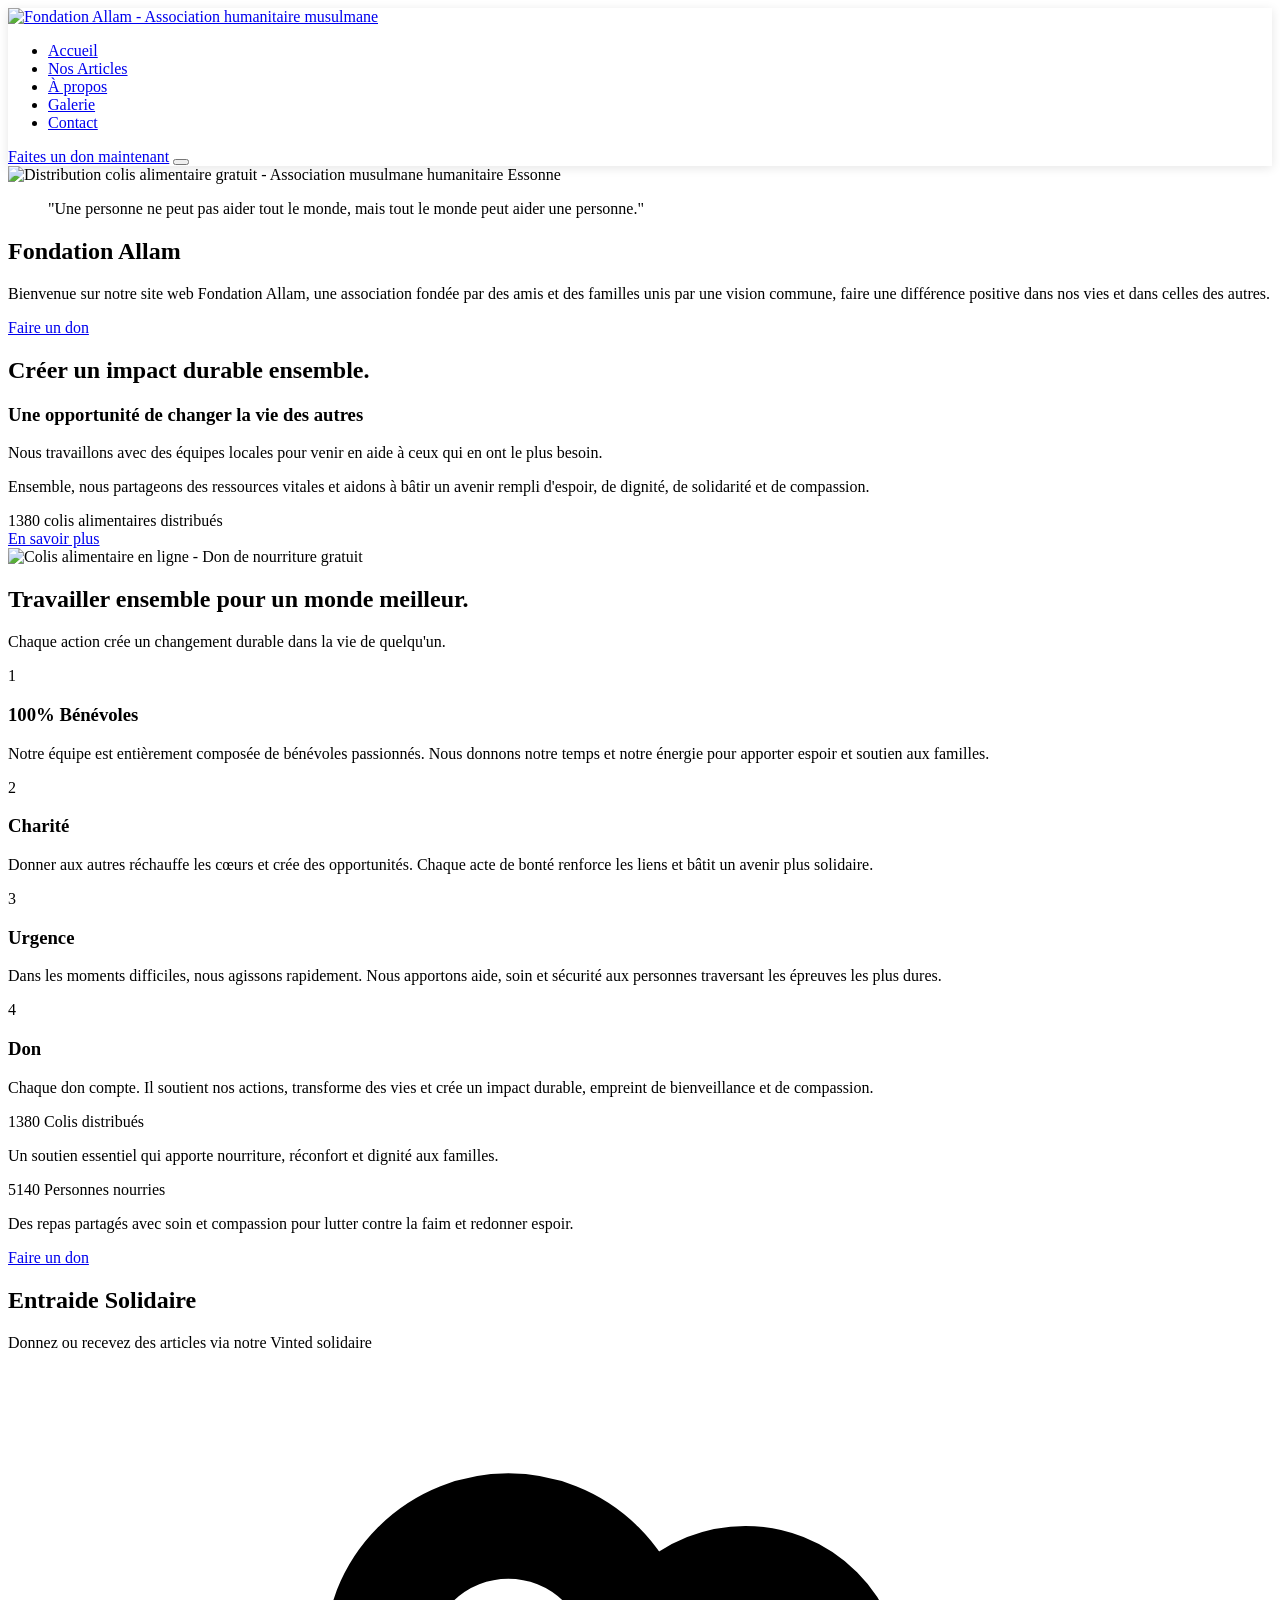
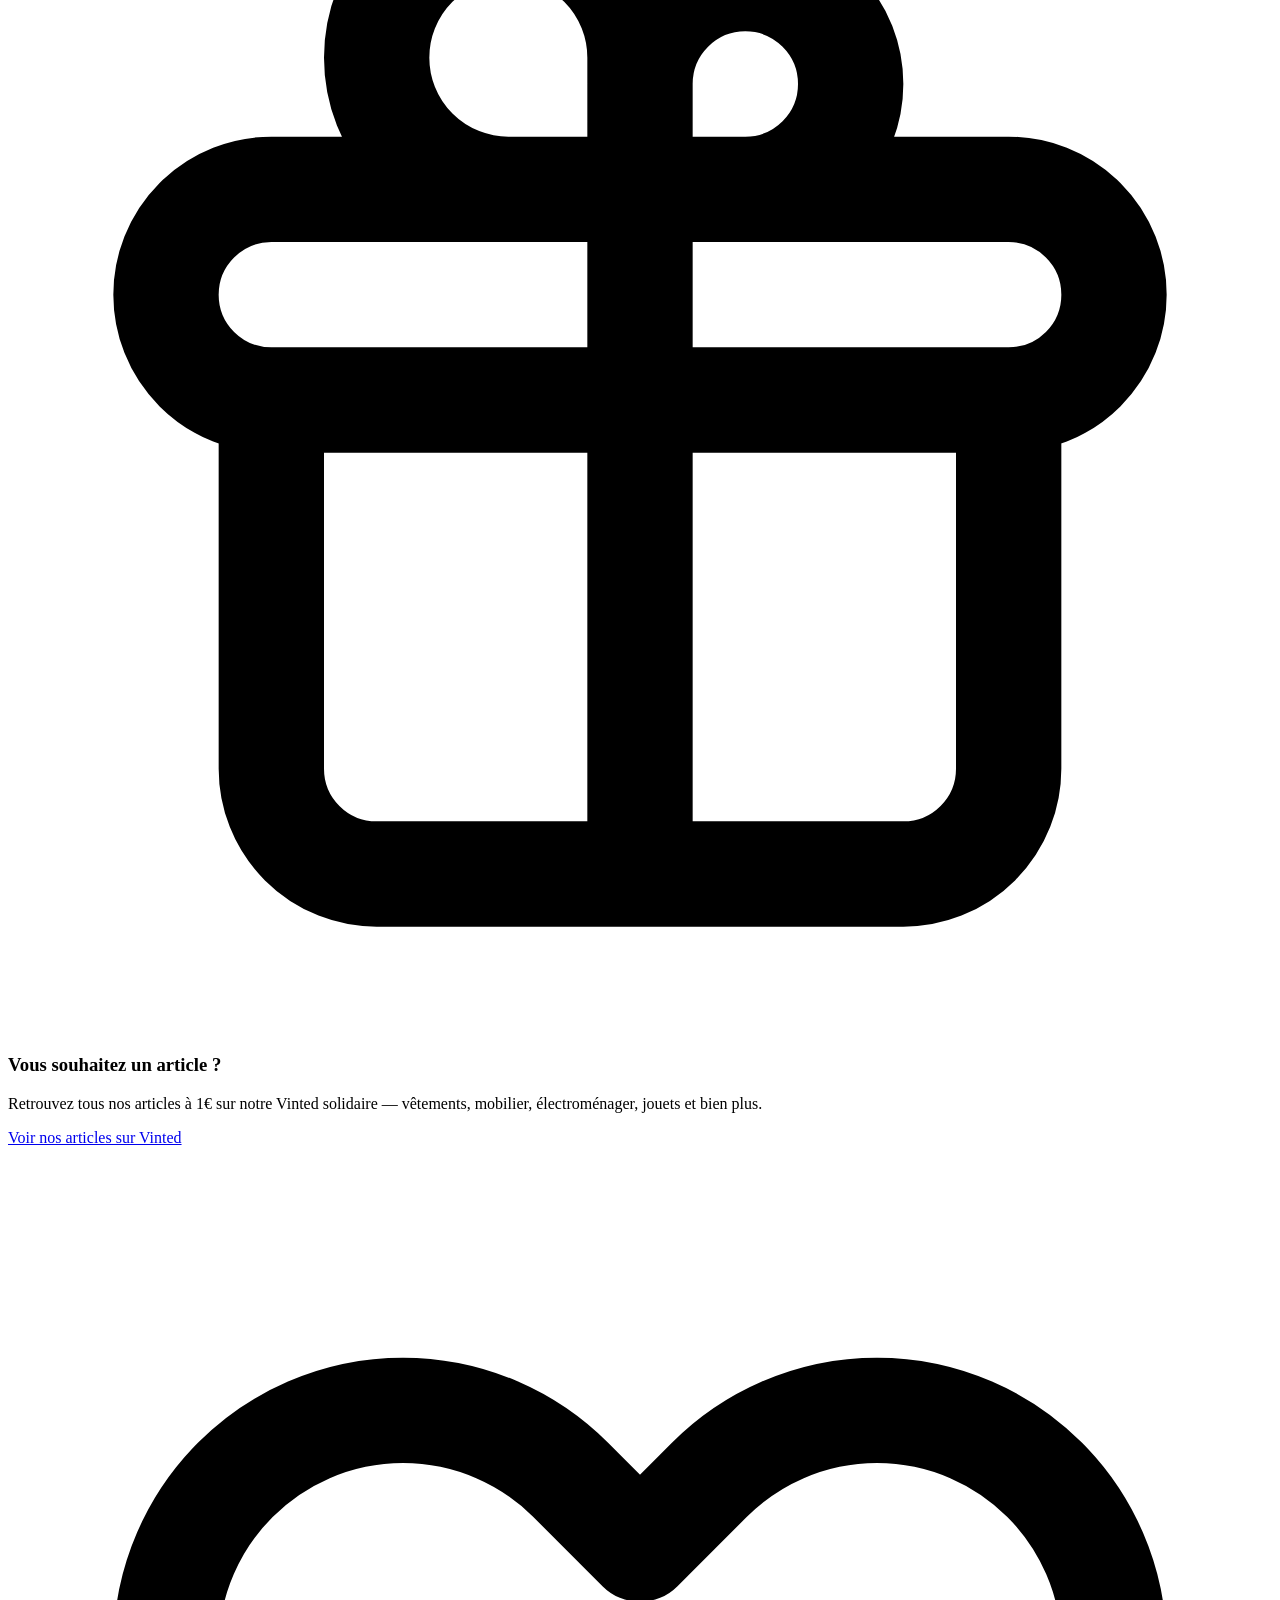
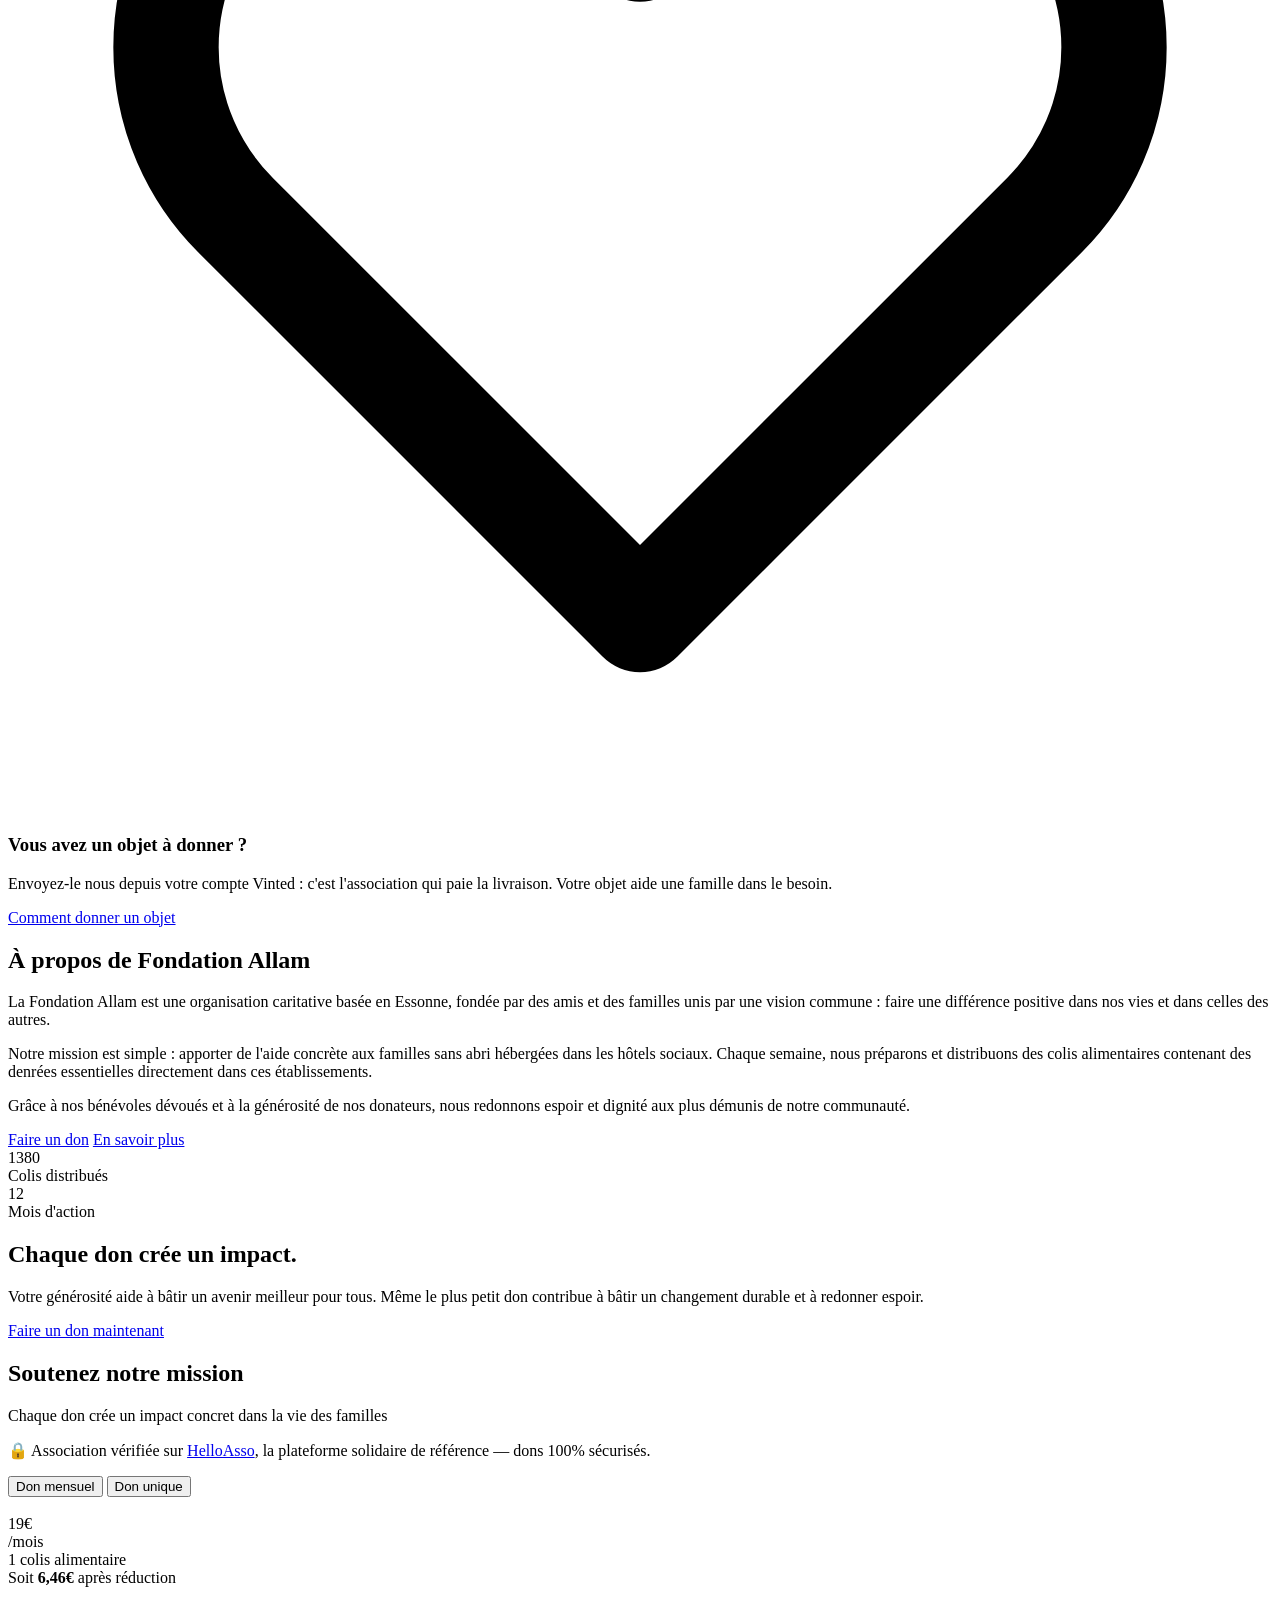
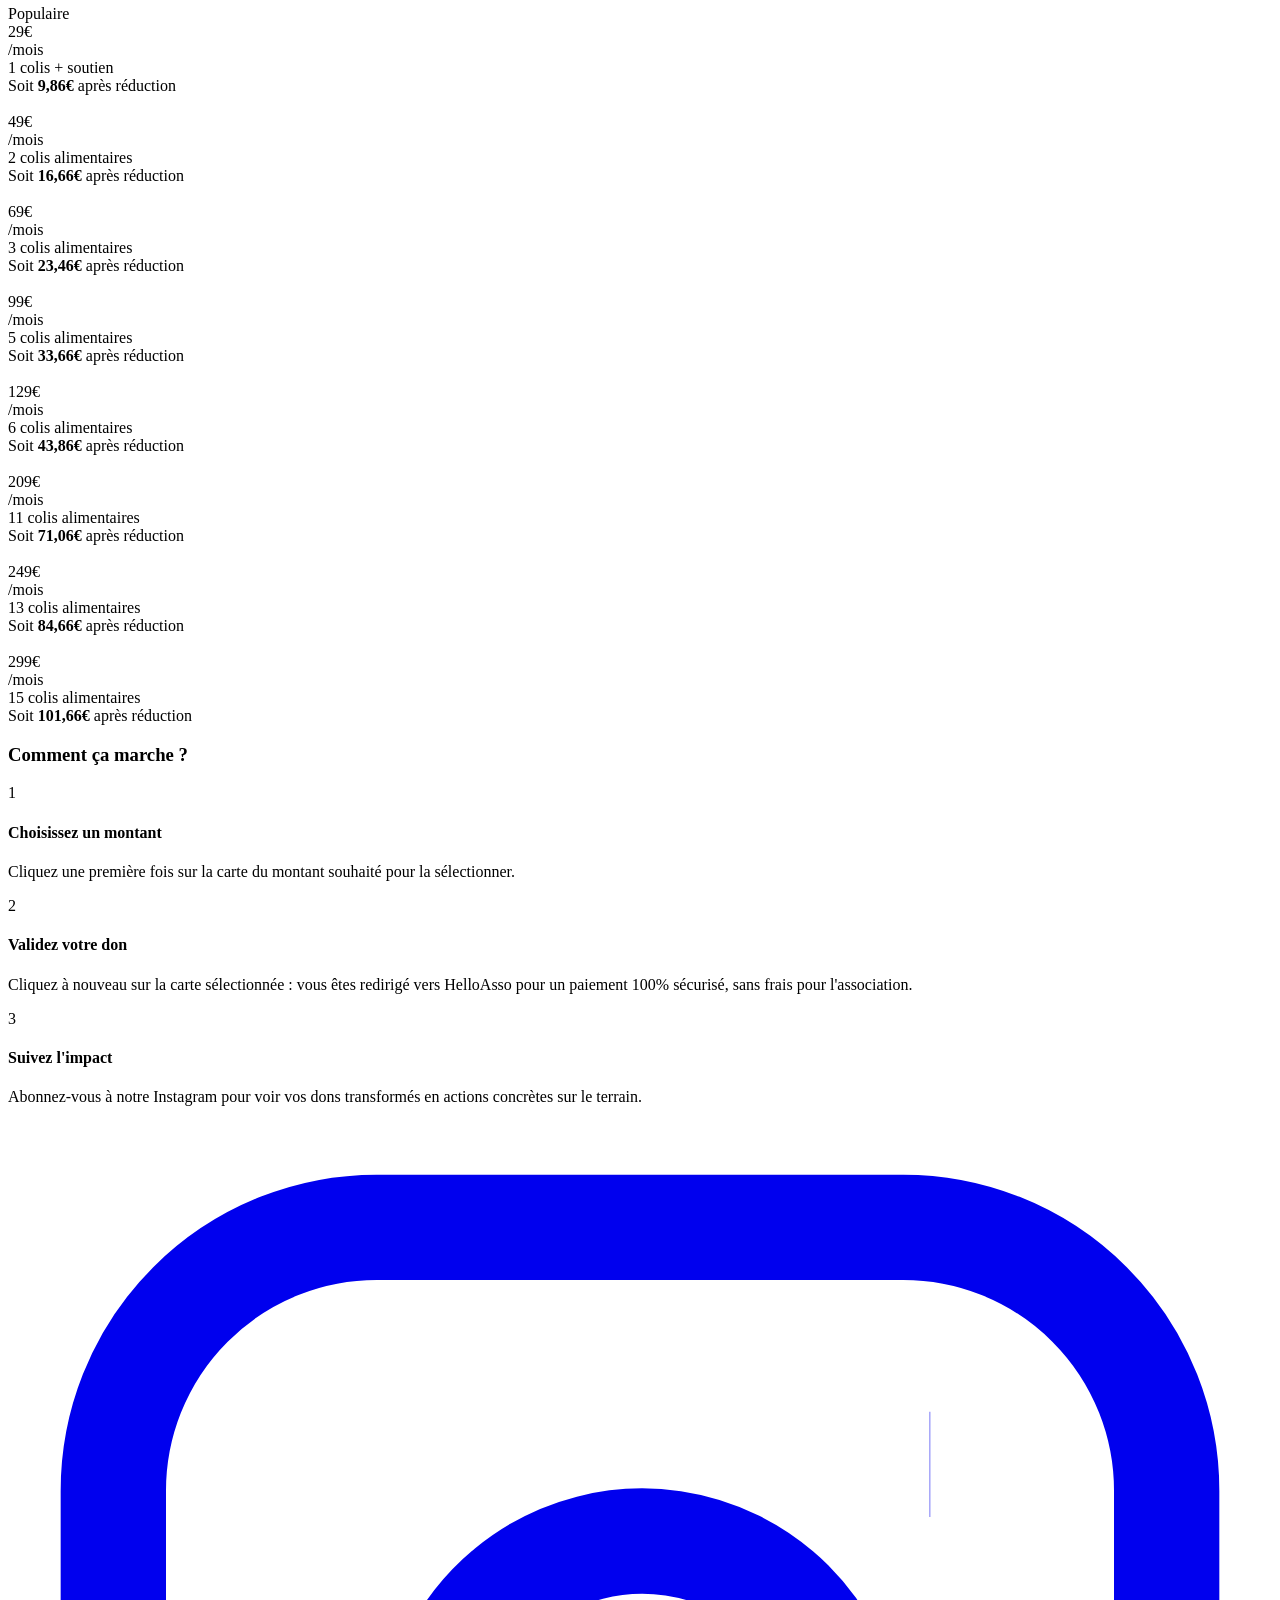
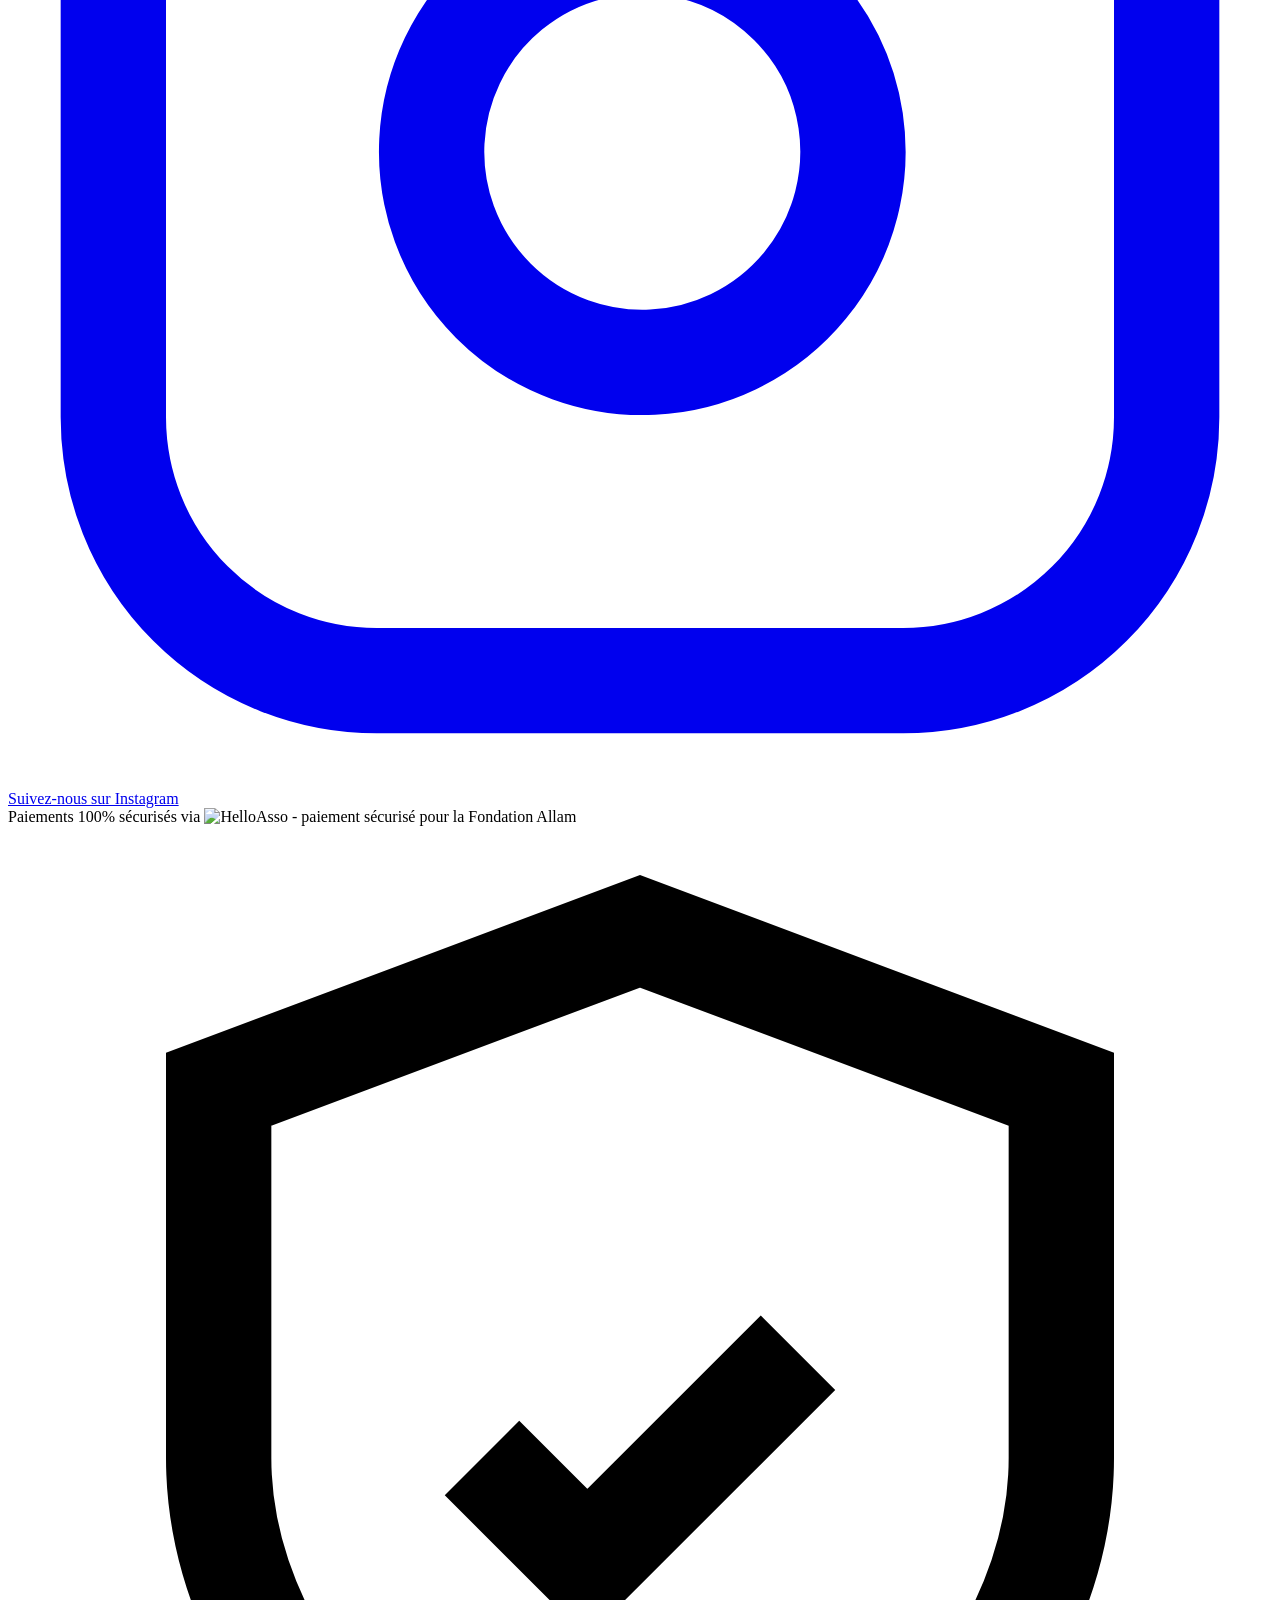
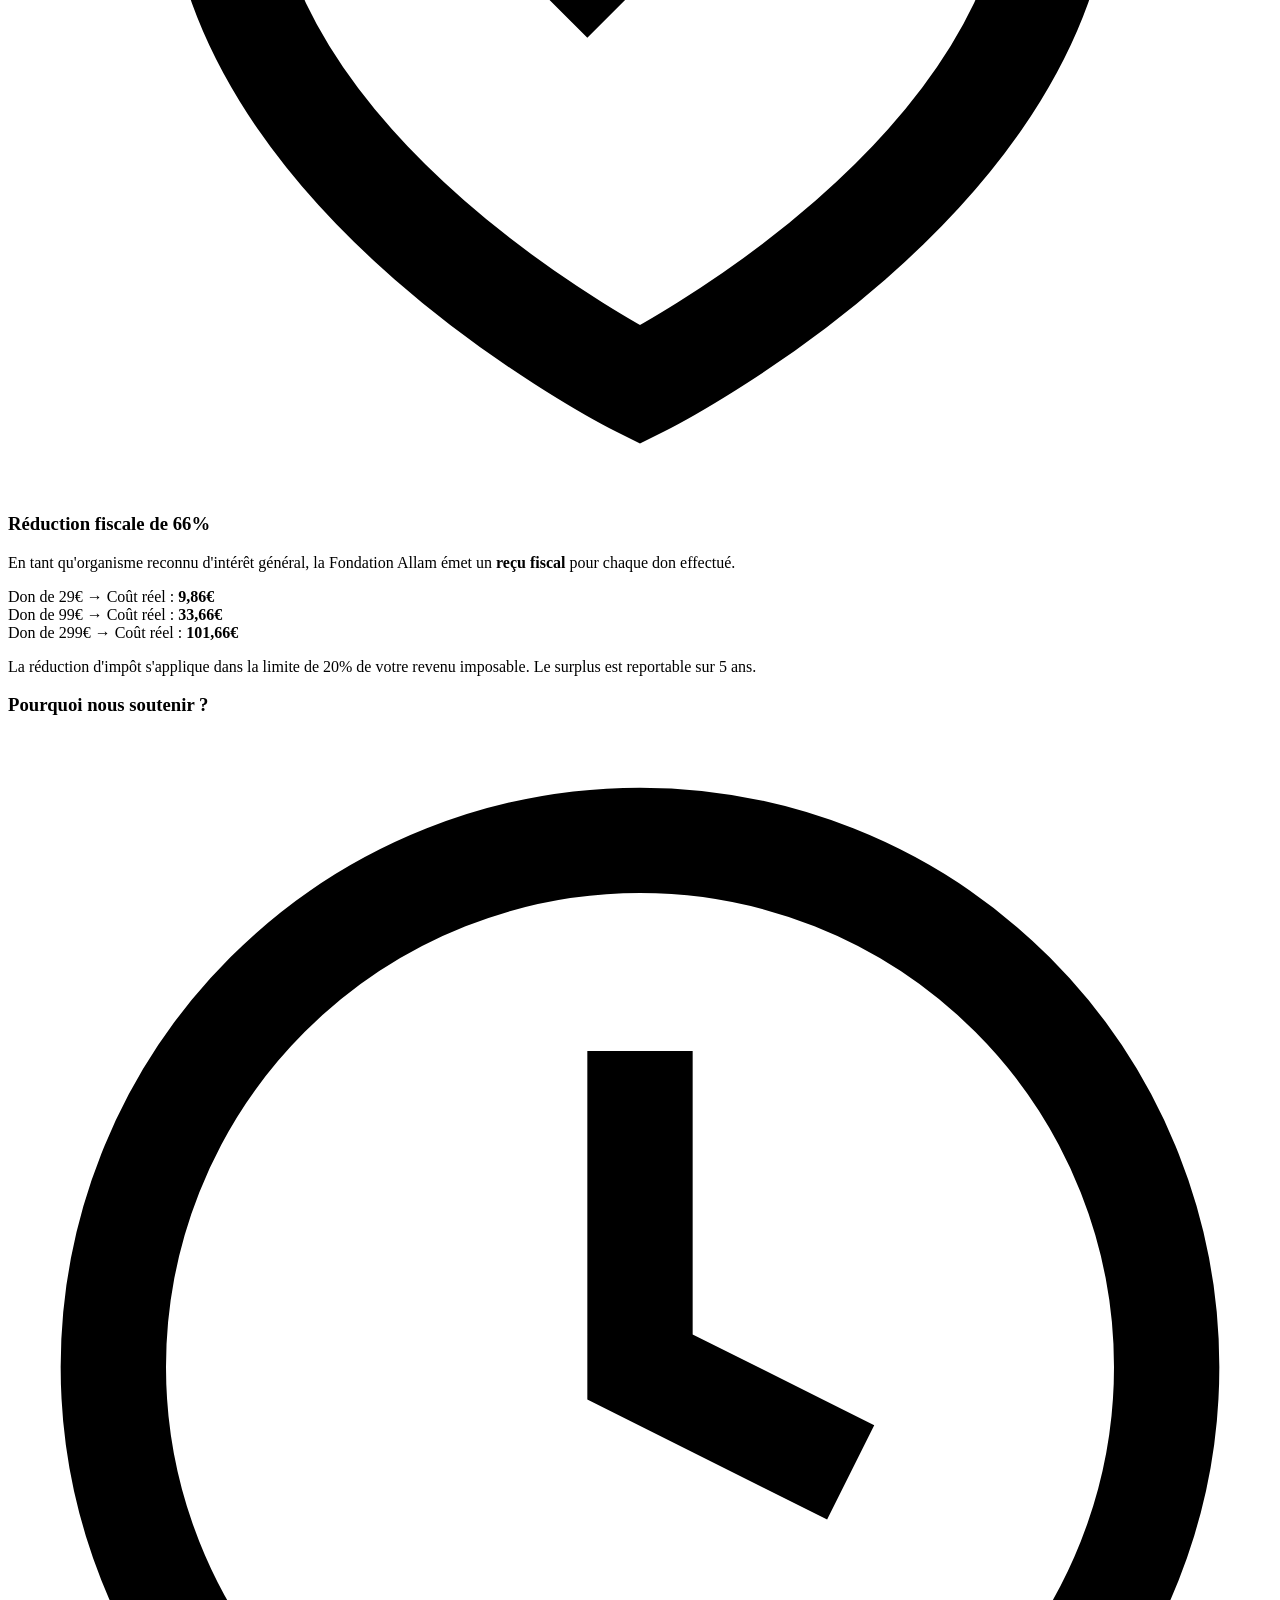
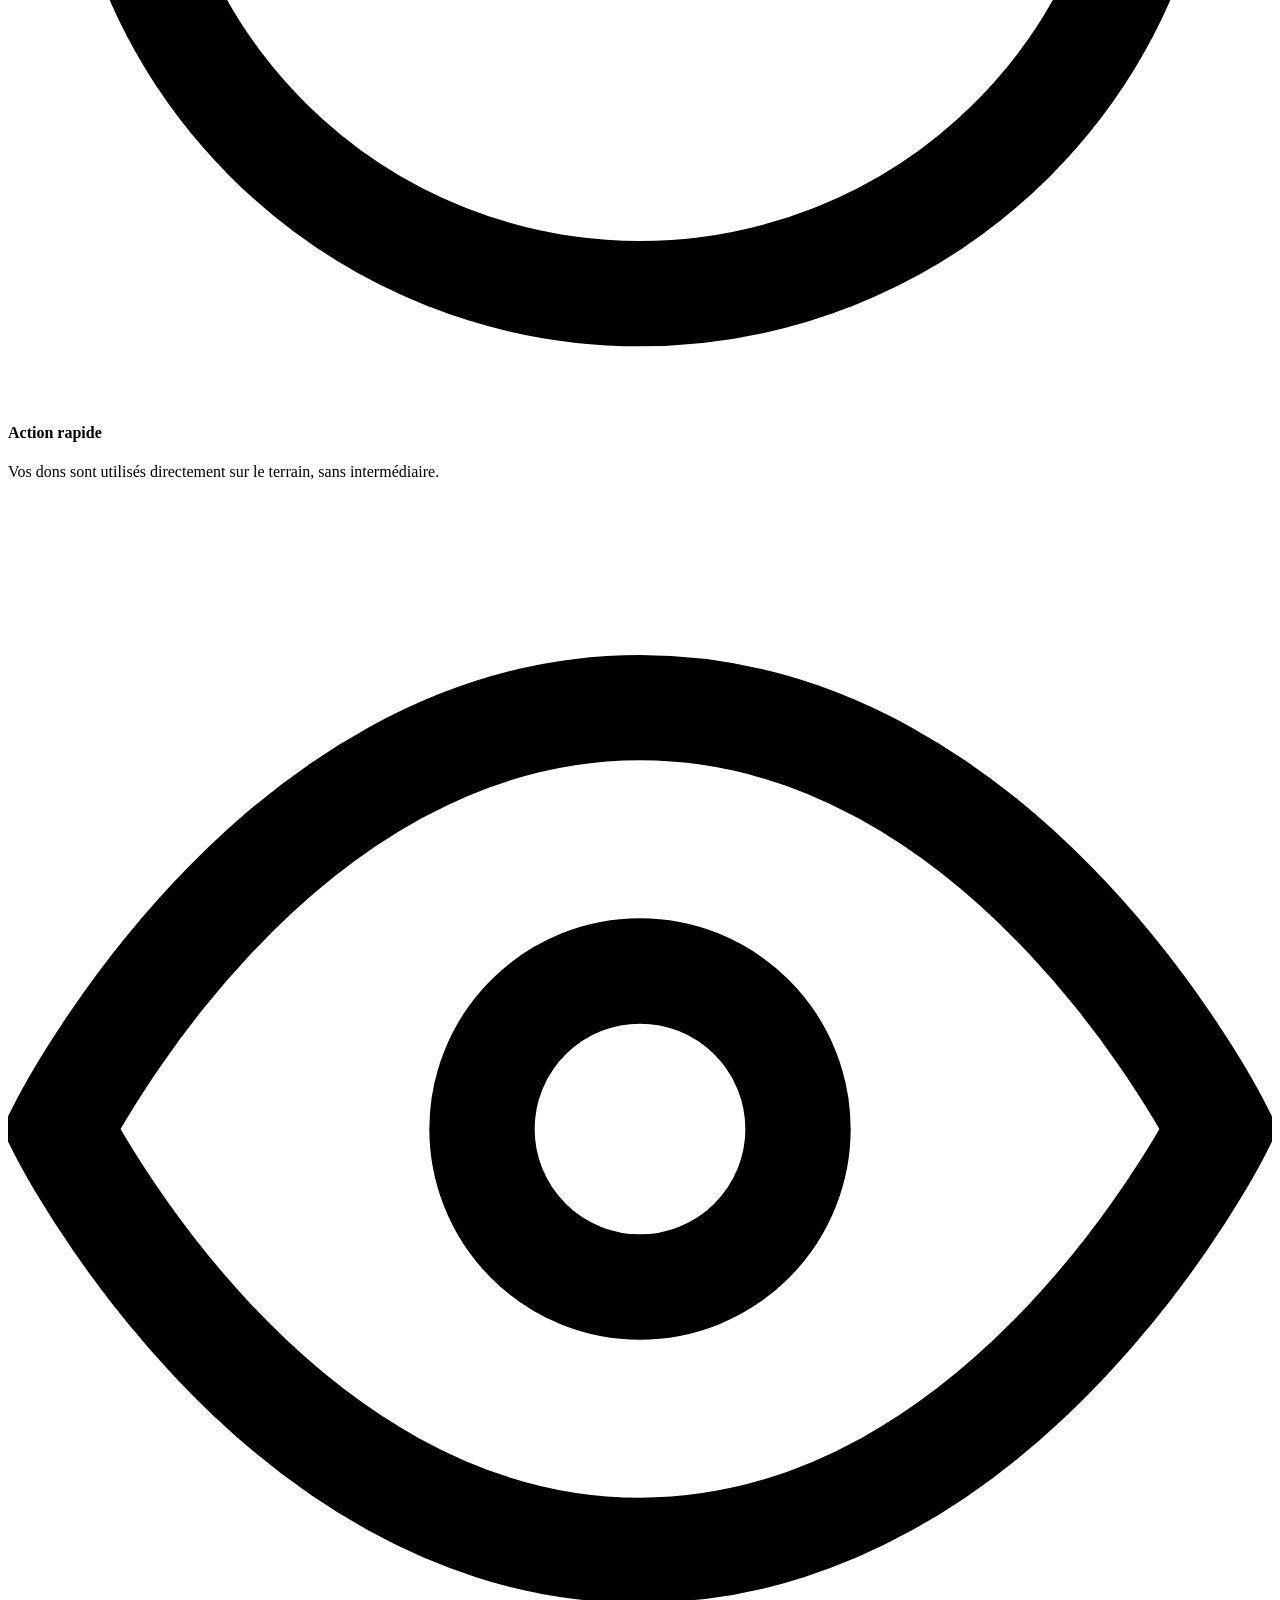
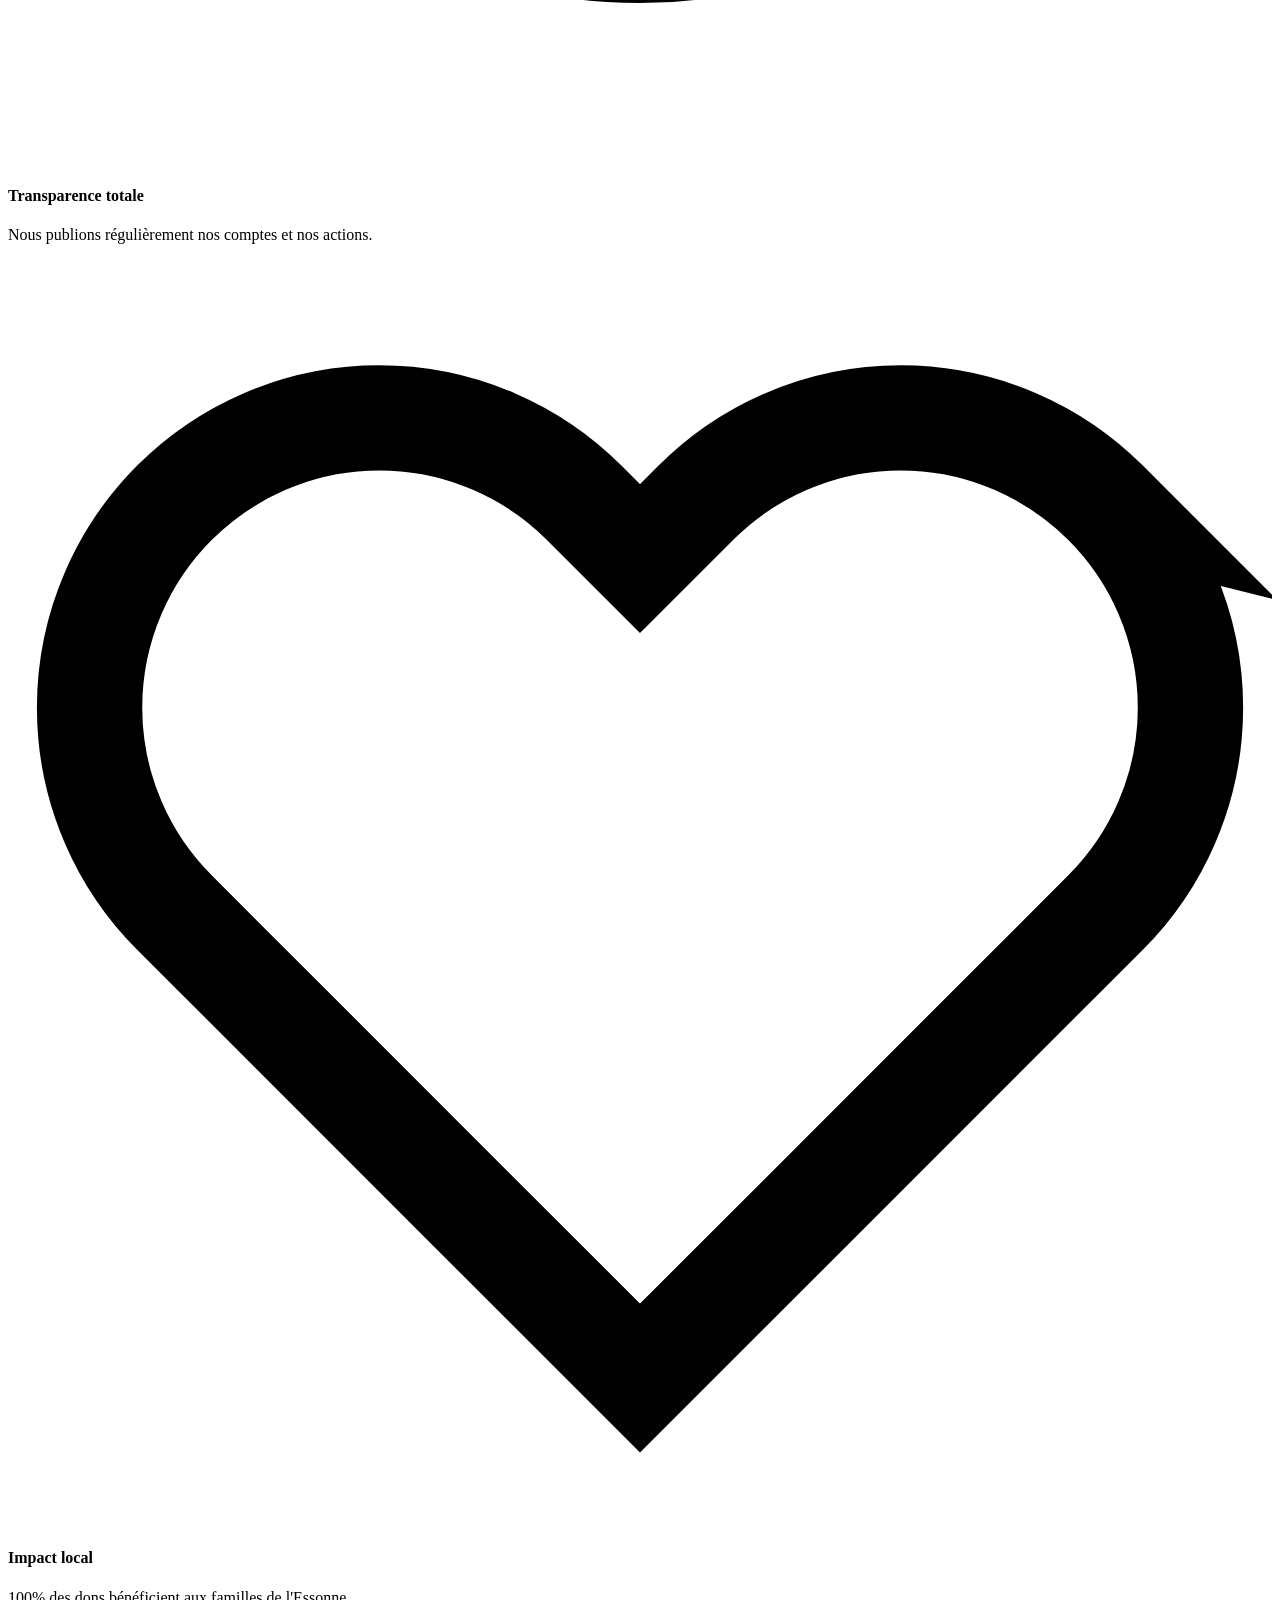
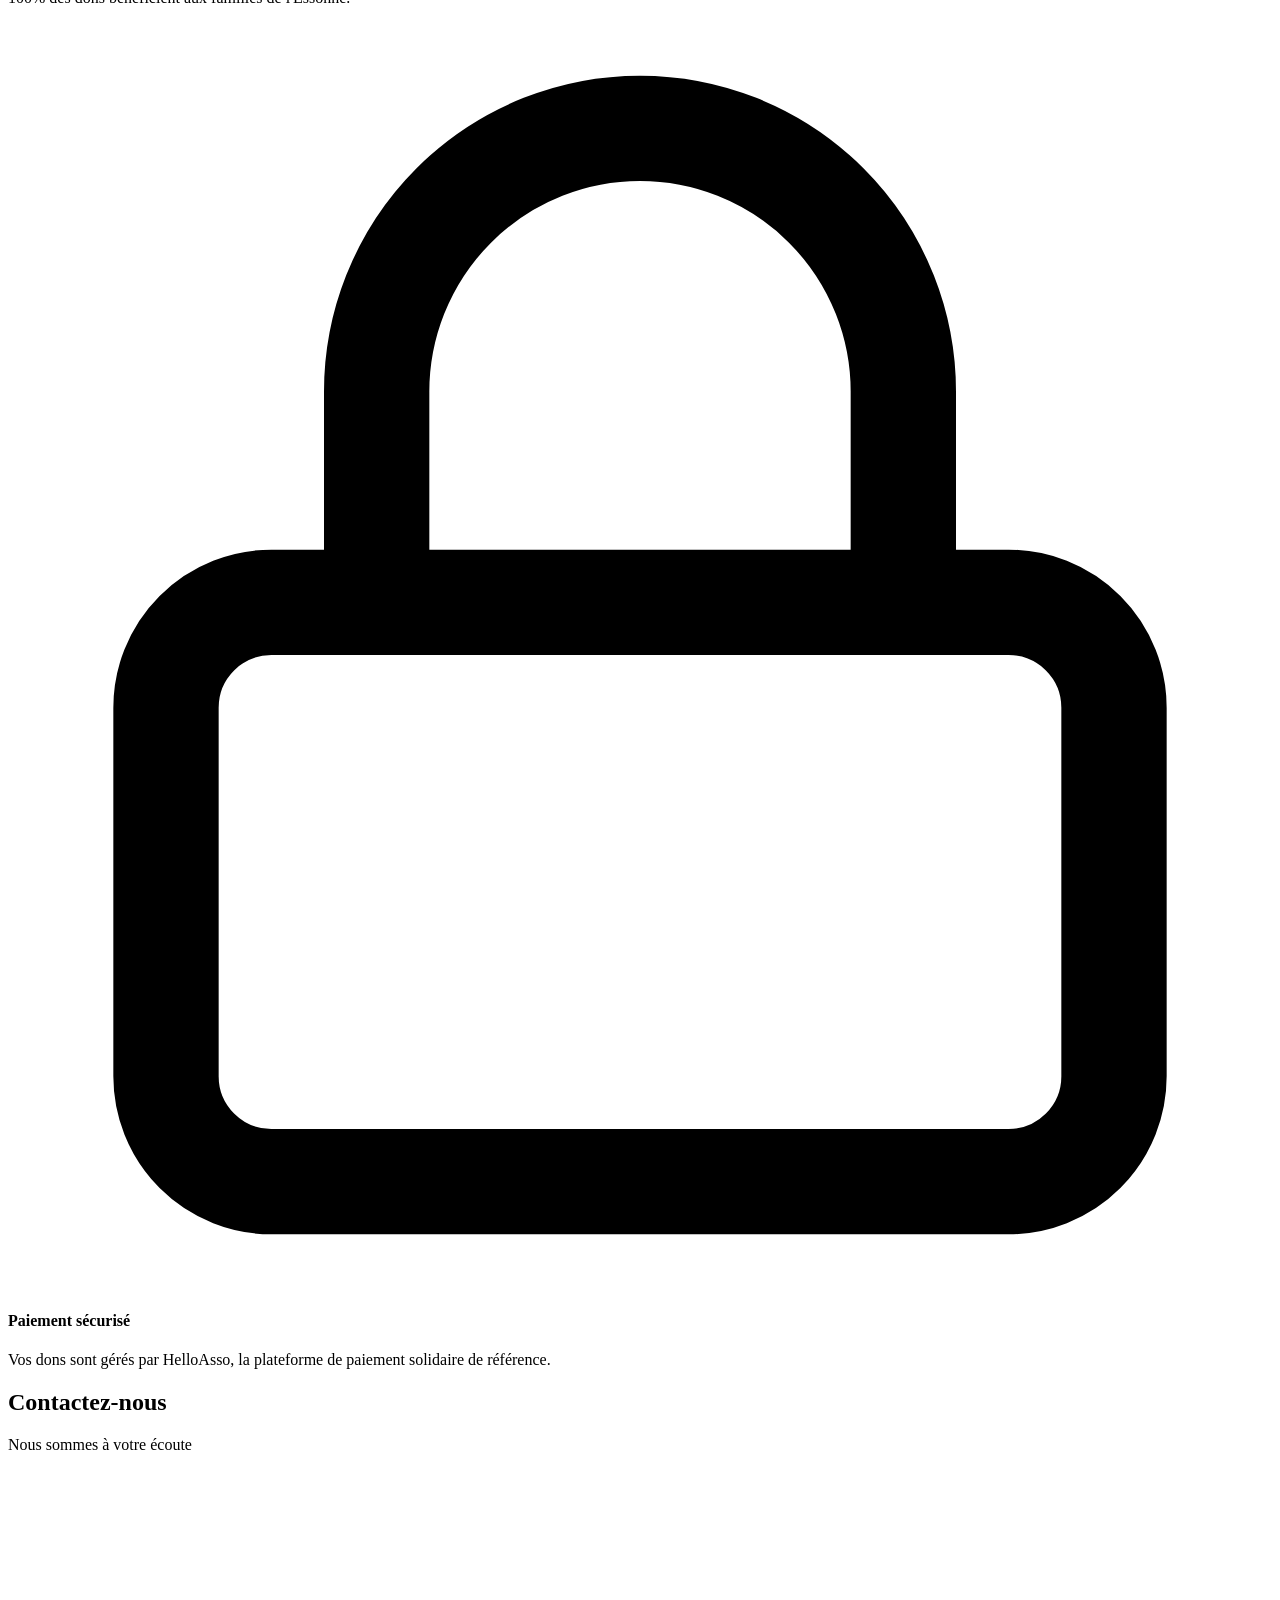
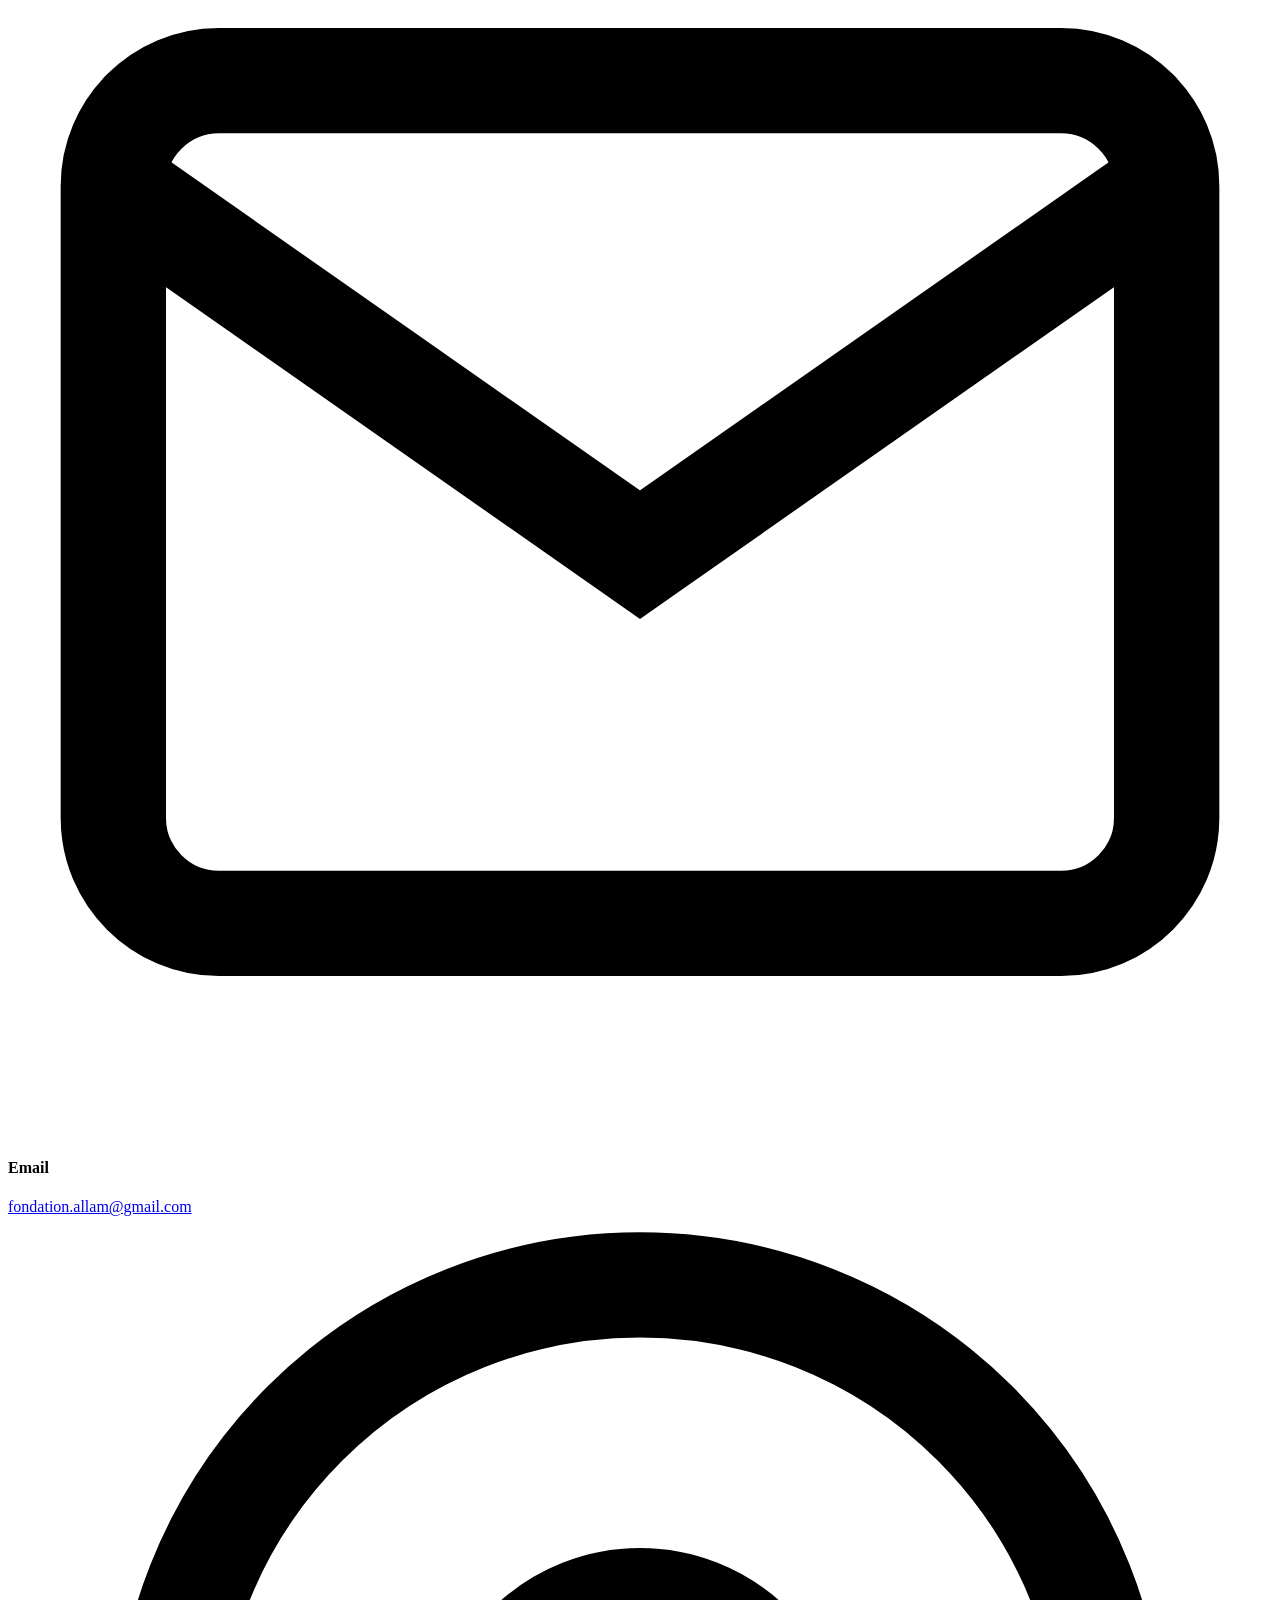
==== index.html @ 7e1ec174 "Nos Articles: grille d'articles solidaires + formulaire de reservation - Page Entraide transformee e" ====
<!DOCTYPE html>
<html lang="fr-FR">
<head>
<meta charset="UTF-8">
    <meta name="viewport" content="width=device-width, initial-scale=1.0">
    <link rel="canonical" href="https://fondation-allam.fr/"/>
    <meta property="og:type" content="website">
    <meta property="og:url" content="https://fondation-allam.fr/">
    <meta property="og:title" content="Fondation Allam - Distribution de Colis Alimentaires">
    <meta property="og:description" content="Association caritative Fondation Allam - Distribution de colis alimentaires aux familles dans le besoin en Essonne.">
    <meta property="og:image" content="https://fondation-allam.fr/colis_alimentaire_91.webp">
    <link rel="icon" href="favicon.ico" sizes="any">
    <link rel="icon" type="image/png" sizes="32x32" href="favicon-32x32.png">
    <link rel="icon" type="image/png" sizes="96x96" href="favicon-96x96.png">
    <link rel="apple-touch-icon" sizes="96x96" href="favicon-96x96.png">
    <meta name="msapplication-TileColor" content="#ffffff">

    <title>Fondation Allam - Distribution de Colis Alimentaires</title>
<meta name='robots' content='max-image-preview:large' />
<meta name="description" content="Association caritative Fondation Allam - Distribution de colis alimentaires aux familles dans le besoin en Essonne.">
<link rel='dns-prefetch' href='//fonts.googleapis.com' />
<link href='https://fonts.gstatic.com' crossorigin='anonymous' rel='preconnect' />
<script type="application/ld+json">{"@context":"https://schema.org","@type":"NGO","name":"Fondation Allam","url":"https://fondation-allam.fr/","logo":"https://fondation-allam.fr/fondation-allam.png","description":"Association caritative dédiée à la distribution de colis alimentaires aux familles dans le besoin en Essonne.","email":"fondation.allam@gmail.com","address":{"@type":"PostalAddress","addressRegion":"Île-de-France","postalCode":"91, 77","addressCountry":"FR"},"sameAs":[]}</script>
<link rel='stylesheet' id='fondation-allam-fonts-css' href='https://fonts.googleapis.com/css2?family=Allura&family=Onest:wght@300;400;500;600;700;800&family=Playfair+Display:ital,wght@1,500&display=swap' media='all' />
<link rel='stylesheet' id='fondation-allam-style-css' href='style.css' media='all' />
</head>
<body>
<header class="header">
    <div class="container">
        <a href="index.html" class="logo" title="Fondation Allam - ONG humanitaire fiable">
            <img loading="lazy" src="fondation_allam.png" alt="Fondation Allam - Association humanitaire musulmane" title="Fondation Allam" class="logo-img">
        </a>
        <nav class="nav" id="nav">
            <ul class="nav-list">
                <li><a href="index.html" class="nav-link active" title="Accueil - Association musulmane humanitaire">Accueil</a></li>
                <li><a href="don-gratuit.html" class="nav-link" title="Entraide solidaire">Nos Articles</a></li>
                <li><a href="ong-musulmane-fiable.html" class="nav-link" title="À propos de notre ONG musulmane fiable">À propos</a></li>
                <li><a href="distribution-colis-alimentaire.html" class="nav-link" title="Galerie distributions colis alimentaires">Galerie</a></li>
                <li><a href="contact-don-alimentaire.html" class="nav-link" title="Contact association humanitaire musulmane">Contact</a></li>
            </ul>
        </nav>
        <a href="index.html#don" class="btn btn-primary header-cta" title="Faire un don alimentaire - Don nourriture">Faites un don maintenant</a>
        <button class="mobile-menu-btn" id="mobileMenuBtn" aria-label="Menu">
            <span></span>
            <span></span>
            <span></span>
        </button>
    </div>
</header>

<section class="hero" id="accueil">
    <div class="hero-overlay"></div>
    <img loading="lazy" src="colis_alimentaire_91.webp" alt="Distribution colis alimentaire gratuit - Association musulmane humanitaire Essonne" title="Colis alimentaire urgence - Dons alimentaires aux associations" class="hero-image">
    <div class="hero-content">
        <blockquote class="hero-quote">
            "Une personne ne peut pas aider tout le monde, mais tout le monde peut aider une personne."
        </blockquote>
        <h1 class="hero-title">Fondation Allam</h1>
        <p class="hero-description">Bienvenue sur notre site web Fondation Allam, une association fondée par des amis et des familles unis par une vision commune, faire une différence positive dans nos vies et dans celles des autres.</p>
        <div class="hero-buttons">
            <a href="#don" class="btn btn-primary btn-large btn-with-ha" title="Faire un don à la Fondation Allam via HelloAsso"><img src="icone-hello.png" class="btn-ha-ico" alt="" aria-hidden="true">Faire un don</a>
        </div>
    </div>
</section>

<section class="impact-section" id="impact">
    <div class="container">
        <div class="impact-content">
            <div class="impact-text">
                <h2 class="section-title">Créer un impact durable ensemble.</h2>
                <h3 class="section-subtitle-large">Une opportunité de changer la vie des autres</h3>
                <p>Nous travaillons avec des équipes locales pour venir en aide à ceux qui en ont le plus besoin.</p>
                <p>Ensemble, nous partageons des ressources vitales et aidons à bâtir un avenir rempli d'espoir, de dignité, de solidarité et de compassion.</p>
                <div class="impact-stat-highlight">
                    <span class="stat-big" data-target="1380">0</span>
                    <span class="stat-text">colis alimentaires distribués</span>
                </div>
                <a href="#apropos" class="btn btn-secondary" title="En savoir plus sur notre association islamique humanitaire">En savoir plus</a>
            </div>
            <div class="impact-image">
                <img loading="lazy" src="colis_alimentaire_91.webp" alt="Colis alimentaire en ligne - Don de nourriture gratuit" title="Association musulmane fiable - Banque alimentaire don">
            </div>
        </div>
    </div>
</section>

<section class="services" id="services">
    <div class="container">
        <h2 class="section-title">Travailler ensemble pour un monde meilleur.</h2>
        <p class="section-subtitle">Chaque action crée un changement durable dans la vie de quelqu'un.</p>
        <div class="services-grid">
            <div class="service-card">
                <div class="service-number">1</div>
                <h3>100% Bénévoles</h3>
                <p>Notre équipe est entièrement composée de bénévoles passionnés. Nous donnons notre temps et notre énergie pour apporter espoir et soutien aux familles.</p>
            </div>
            <div class="service-card">
                <div class="service-number">2</div>
                <h3>Charité</h3>
                <p>Donner aux autres réchauffe les cœurs et crée des opportunités. Chaque acte de bonté renforce les liens et bâtit un avenir plus solidaire.</p>
            </div>
            <div class="service-card">
                <div class="service-number">3</div>
                <h3>Urgence</h3>
                <p>Dans les moments difficiles, nous agissons rapidement. Nous apportons aide, soin et sécurité aux personnes traversant les épreuves les plus dures.</p>
            </div>
            <div class="service-card">
                <div class="service-number">4</div>
                <h3>Don</h3>
                <p>Chaque don compte. Il soutient nos actions, transforme des vies et crée un impact durable, empreint de bienveillance et de compassion.</p>
            </div>
        </div>

        <div class="services-stats">
            <div class="services-stat">
                <span class="services-stat-number" data-target="1380">0</span>
                <span class="services-stat-label">Colis distribués</span>
                <p class="services-stat-desc">Un soutien essentiel qui apporte nourriture, réconfort et dignité aux familles.</p>
            </div>
            <div class="services-stat">
                <span class="services-stat-number" data-target="5140">0</span>
                <span class="services-stat-label">Personnes nourries</span>
                <p class="services-stat-desc">Des repas partagés avec soin et compassion pour lutter contre la faim et redonner espoir.</p>
            </div>
        </div>

        <div class="section-cta">
            <a href="#don" class="btn btn-primary btn-large" title="Don nourriture - Dons banque alimentaire">Faire un don</a>
        </div>
    </div>
</section>

<section class="cta-entraide" id="entraide">
    <div class="container">
        <h2 class="section-title">Entraide Solidaire</h2>
        <p class="section-subtitle">Donnez ou recevez des articles via notre Vinted solidaire</p>
        <div class="cta-entraide-grid">
            <div class="cta-entraide-card cta-recevoir">
                <div class="cta-entraide-icon">
                    <svg xmlns="http://www.w3.org/2000/svg" fill="none" viewBox="0 0 24 24" stroke="currentColor">
                        <path stroke-linecap="round" stroke-linejoin="round" stroke-width="2" d="M12 8v13m0-13V6a2 2 0 112 2h-2zm0 0V5.5A2.5 2.5 0 109.5 8H12zm-7 4h14M5 12a2 2 0 110-4h14a2 2 0 110 4M5 12v7a2 2 0 002 2h10a2 2 0 002-2v-7"/>
                    </svg>
                </div>
                <h3>Vous souhaitez un article ?</h3>
                <p>Retrouvez tous nos articles à 1€ sur notre Vinted solidaire — vêtements, mobilier, électroménager, jouets et bien plus.</p>
                <a href="https://www.vinted.fr/member/3168517255" class="btn btn-primary" target="_blank" rel="noopener" title="Voir les articles de la Fondation Allam sur Vinted">Voir nos articles sur Vinted</a>
            </div>
            <div class="cta-entraide-card cta-donner-obj">
                <div class="cta-entraide-icon">
                    <svg xmlns="http://www.w3.org/2000/svg" fill="none" viewBox="0 0 24 24" stroke="currentColor">
                        <path stroke-linecap="round" stroke-linejoin="round" stroke-width="2" d="M4.318 6.318a4.5 4.5 0 000 6.364L12 20.364l7.682-7.682a4.5 4.5 0 00-6.364-6.364L12 7.636l-1.318-1.318a4.5 4.5 0 00-6.364 0z"/>
                    </svg>
                </div>
                <h3>Vous avez un objet à donner ?</h3>
                <p>Envoyez-le nous depuis votre compte Vinted : c'est l'association qui paie la livraison. Votre objet aide une famille dans le besoin.</p>
                <a href="don-gratuit.html#proposer" class="btn btn-outline" title="Donner un objet via Vinted">Comment donner un objet</a>
            </div>
        </div>
    </div>
</section>

<section class="about" id="apropos">
    <div class="container">
        <div class="about-grid">
            <div class="about-content">
                <h2 class="section-title">À propos de Fondation Allam</h2>
                <p>La Fondation Allam est une organisation caritative basée en Essonne, fondée par des amis et des familles unis par une vision commune : faire une différence positive dans nos vies et dans celles des autres.</p>
                <p>Notre mission est simple : apporter de l'aide concrète aux familles sans abri hébergées dans les hôtels sociaux. Chaque semaine, nous préparons et distribuons des colis alimentaires contenant des denrées essentielles directement dans ces établissements.</p>
                <p>Grâce à nos bénévoles dévoués et à la générosité de nos donateurs, nous redonnons espoir et dignité aux plus démunis de notre communauté.</p>
                <div class="about-buttons">
                    <a href="#don" class="btn btn-primary" title="Don alimentaire entre particulier - Faire un don">Faire un don</a>
                    <a href="#contact" class="btn btn-secondary" title="Contacter notre association humanitaire musulmane">En savoir plus</a>
                </div>
            </div>
            <div class="about-stats">
                <div class="stat-box">
                    <div class="stat-number" data-target="1380">0</div>
                    <div class="stat-label">Colis distribués</div>
                </div>
                <div class="stat-box">
                    <div class="stat-number" data-target="12">0</div>
                    <div class="stat-label">Mois d'action</div>
                </div>
            </div>
        </div>
    </div>
</section>

<section class="cta-banner">
    <div class="container">
        <div class="cta-content">
            <h2>Chaque don crée un impact.</h2>
            <p>Votre générosité aide à bâtir un avenir meilleur pour tous. Même le plus petit don contribue à bâtir un changement durable et à redonner espoir.</p>
            <a href="#don" class="btn btn-primary btn-large" title="Dons alimentaire - Don de nourriture association musulmane">Faire un don maintenant</a>
        </div>
    </div>
</section>

<section class="donation" id="don">
    <div class="container">
        <div class="donation-header">
            <h2 class="section-title">Soutenez notre mission</h2>
            <p class="section-subtitle">Chaque don crée un impact concret dans la vie des familles</p>
            <p class="helloasso-trust">🔒 Association vérifiée sur <a href="https://www.helloasso.com/associations/fondation-allam" target="_blank" rel="noopener">HelloAsso</a>, la plateforme solidaire de référence — dons 100% sécurisés.</p>
        </div>

        <div class="donation-type-toggle">
            <button class="donation-type-btn active" data-type="monthly">Don mensuel</button>
            <button class="donation-type-btn" data-type="once">Don unique</button>
        </div>

        <div class="donation-amounts nine-cards monthly">
            <div class="amount-card" data-amount="19"><img class="card-ha-ico" src="icone-hello.png" alt="" aria-hidden="true"><div class="amount-value">19<span>€</span></div><div class="amount-period">/mois</div><div class="amount-impact">1 colis alimentaire</div><div class="amount-after-tax">Soit <strong>6,46€</strong> après réduction</div></div><div class="amount-card popular" data-amount="29"><img class="card-ha-ico" src="icone-hello.png" alt="" aria-hidden="true"><div class="popular-badge">Populaire</div><div class="amount-value">29<span>€</span></div><div class="amount-period">/mois</div><div class="amount-impact">1 colis + soutien</div><div class="amount-after-tax">Soit <strong>9,86€</strong> après réduction</div></div><div class="amount-card" data-amount="49"><img class="card-ha-ico" src="icone-hello.png" alt="" aria-hidden="true"><div class="amount-value">49<span>€</span></div><div class="amount-period">/mois</div><div class="amount-impact">2 colis alimentaires</div><div class="amount-after-tax">Soit <strong>16,66€</strong> après réduction</div></div><div class="amount-card" data-amount="69"><img class="card-ha-ico" src="icone-hello.png" alt="" aria-hidden="true"><div class="amount-value">69<span>€</span></div><div class="amount-period">/mois</div><div class="amount-impact">3 colis alimentaires</div><div class="amount-after-tax">Soit <strong>23,46€</strong> après réduction</div></div><div class="amount-card" data-amount="99"><img class="card-ha-ico" src="icone-hello.png" alt="" aria-hidden="true"><div class="amount-value">99<span>€</span></div><div class="amount-period">/mois</div><div class="amount-impact">5 colis alimentaires</div><div class="amount-after-tax">Soit <strong>33,66€</strong> après réduction</div></div><div class="amount-card" data-amount="129"><img class="card-ha-ico" src="icone-hello.png" alt="" aria-hidden="true"><div class="amount-value">129<span>€</span></div><div class="amount-period">/mois</div><div class="amount-impact">6 colis alimentaires</div><div class="amount-after-tax">Soit <strong>43,86€</strong> après réduction</div></div><div class="amount-card" data-amount="209"><img class="card-ha-ico" src="icone-hello.png" alt="" aria-hidden="true"><div class="amount-value">209<span>€</span></div><div class="amount-period">/mois</div><div class="amount-impact">11 colis alimentaires</div><div class="amount-after-tax">Soit <strong>71,06€</strong> après réduction</div></div><div class="amount-card" data-amount="249"><img class="card-ha-ico" src="icone-hello.png" alt="" aria-hidden="true"><div class="amount-value">249<span>€</span></div><div class="amount-period">/mois</div><div class="amount-impact">13 colis alimentaires</div><div class="amount-after-tax">Soit <strong>84,66€</strong> après réduction</div></div><div class="amount-card" data-amount="299"><img class="card-ha-ico" src="icone-hello.png" alt="" aria-hidden="true"><div class="amount-value">299<span>€</span></div><div class="amount-period">/mois</div><div class="amount-impact">15 colis alimentaires</div><div class="amount-after-tax">Soit <strong>101,66€</strong> après réduction</div></div>        </div>

        <div class="donation-amounts once donation-free" style="display:none">
            <div class="free-donation-card">
                <div class="free-donation-icon">
                    <svg viewBox="0 0 24 24" fill="none" stroke="currentColor" stroke-width="2" aria-hidden="true"><path d="M20.84 4.61a5.5 5.5 0 0 0-7.78 0L12 5.67l-1.06-1.06a5.5 5.5 0 0 0-7.78 7.78l1.06 1.06L12 21.23l7.78-7.78 1.06-1.06a5.5 5.5 0 0 0 0-7.78z"></path></svg>
                </div>
                <h3>Choisissez librement votre montant</h3>
                <p>Faites un don ponctuel du montant de votre choix. Chaque euro compte et part directement sur le terrain, sans frais pour l'association.</p>
                <a href="https://www.helloasso.com/associations/fondation-allam/adhesions/dons-ponctuels" class="btn btn-primary btn-large btn-with-ha" id="freeDonateBtn" target="_blank" rel="noopener"><img src="icone-hello.png" class="btn-ha-ico" alt="" aria-hidden="true">Faire un don libre</a>
            </div>
        </div>

        <div class="how-it-works">
            <h3>Comment ça marche&nbsp;?</h3>
            <div class="how-steps">
                <div class="how-step">
                    <div class="how-step-num">1</div>
                    <h4>Choisissez un montant</h4>
                    <p>Cliquez une première fois sur la carte du montant souhaité pour la sélectionner.</p>
                </div>
                <div class="how-step">
                    <div class="how-step-num">2</div>
                    <h4>Validez votre don</h4>
                    <p>Cliquez à nouveau sur la carte sélectionnée : vous êtes redirigé vers HelloAsso pour un paiement 100% sécurisé, sans frais pour l'association.</p>
                </div>
                <div class="how-step">
                    <div class="how-step-num">3</div>
                    <h4>Suivez l'impact</h4>
                    <p>Abonnez-vous à notre Instagram pour voir vos dons transformés en actions concrètes sur le terrain.</p>
                </div>
            </div>
            <a href="https://www.instagram.com/fondation.allam?igsh=MTRocjRneWFseTM1cg%3D%3D&utm_source=qr" class="btn btn-primary btn-large how-insta-btn" target="_blank" rel="noopener">
                <svg viewBox="0 0 24 24" fill="none" stroke="currentColor" stroke-width="2" aria-hidden="true">
                    <rect x="2" y="2" width="20" height="20" rx="5" ry="5"></rect>
                    <path d="M16 11.37A4 4 0 1 1 12.63 8 4 4 0 0 1 16 11.37z"></path>
                    <line x1="17.5" y1="6.5" x2="17.51" y2="6.5"></line>
                </svg>
                Suivez-nous sur Instagram
            </a>
            <div class="helloasso-secure">
                <span>Paiements 100% sécurisés via</span>
                <img loading="lazy" src="helloasso.png" alt="HelloAsso - paiement sécurisé pour la Fondation Allam" width="150" height="79">
            </div>
        </div>

        <div class="tax-benefits">
            <div class="tax-benefits-header">
                <svg viewBox="0 0 24 24" fill="none" stroke="currentColor" stroke-width="2">
                    <path d="M12 22s8-4 8-10V5l-8-3-8 3v7c0 6 8 10 8 10z"></path>
                    <polyline points="9 12 11 14 15 10"></polyline>
                </svg>
                <h3>Réduction fiscale de 66%</h3>
            </div>
            <p>En tant qu'organisme reconnu d'intérêt général, la Fondation Allam émet un <strong>reçu fiscal</strong> pour chaque don effectué.</p>
            <div class="tax-examples">
                <div class="tax-example">
                    <span class="tax-don">Don de 29€</span>
                    <span class="tax-arrow">&rarr;</span>
                    <span class="tax-result">Coût réel : <strong>9,86€</strong></span>
                </div>
                <div class="tax-example">
                    <span class="tax-don">Don de 99€</span>
                    <span class="tax-arrow">&rarr;</span>
                    <span class="tax-result">Coût réel : <strong>33,66€</strong></span>
                </div>
                <div class="tax-example">
                    <span class="tax-don">Don de 299€</span>
                    <span class="tax-arrow">&rarr;</span>
                    <span class="tax-result">Coût réel : <strong>101,66€</strong></span>
                </div>
            </div>
            <p class="tax-note">La réduction d'impôt s'applique dans la limite de 20% de votre revenu imposable. Le surplus est reportable sur 5 ans.</p>
        </div>

        <div class="why-donate">
            <h3>Pourquoi nous soutenir ?</h3>
            <div class="why-donate-grid">
                <div class="why-item">
                    <div class="why-icon">
                        <svg viewBox="0 0 24 24" fill="none" stroke="currentColor" stroke-width="2">
                            <circle cx="12" cy="12" r="10"></circle>
                            <polyline points="12 6 12 12 16 14"></polyline>
                        </svg>
                    </div>
                    <h4>Action rapide</h4>
                    <p>Vos dons sont utilisés directement sur le terrain, sans intermédiaire.</p>
                </div>
                <div class="why-item">
                    <div class="why-icon">
                        <svg viewBox="0 0 24 24" fill="none" stroke="currentColor" stroke-width="2">
                            <path d="M1 12s4-8 11-8 11 8 11 8-4 8-11 8-11-8-11-8z"></path>
                            <circle cx="12" cy="12" r="3"></circle>
                        </svg>
                    </div>
                    <h4>Transparence totale</h4>
                    <p>Nous publions régulièrement nos comptes et nos actions.</p>
                </div>
                <div class="why-item">
                    <div class="why-icon">
                        <svg viewBox="0 0 24 24" fill="none" stroke="currentColor" stroke-width="2">
                            <path d="M20.84 4.61a5.5 5.5 0 0 0-7.78 0L12 5.67l-1.06-1.06a5.5 5.5 0 0 0-7.78 7.78l1.06 1.06L12 21.23l7.78-7.78 1.06-1.06a5.5 5.5 0 0 0 0-7.78z"></path>
                        </svg>
                    </div>
                    <h4>Impact local</h4>
                    <p>100% des dons bénéficient aux familles de l'Essonne.</p>
                </div>
                <div class="why-item">
                    <div class="why-icon">
                        <svg viewBox="0 0 24 24" fill="none" stroke="currentColor" stroke-width="2">
                            <rect x="3" y="11" width="18" height="11" rx="2" ry="2"></rect>
                            <path d="M7 11V7a5 5 0 0 1 10 0v4"></path>
                        </svg>
                    </div>
                    <h4>Paiement sécurisé</h4>
                    <p>Vos dons sont gérés par HelloAsso, la plateforme de paiement solidaire de référence.</p>
                </div>
            </div>
        </div>
    </div>
</section>

<section class="contact" id="contact">
    <div class="container">
        <h2 class="section-title">Contactez-nous</h2>
        <p class="section-subtitle">Nous sommes à votre écoute</p>
        <div class="contact-grid">
            <div class="contact-info">
                <div class="contact-item">
                    <div class="contact-icon">
                        <svg viewBox="0 0 24 24" fill="none" stroke="currentColor" stroke-width="2">
                            <path d="M4 4h16c1.1 0 2 .9 2 2v12c0 1.1-.9 2-2 2H4c-1.1 0-2-.9-2-2V6c0-1.1.9-2 2-2z"></path>
                            <polyline points="22,6 12,13 2,6"></polyline>
                        </svg>
                    </div>
                    <div class="contact-text">
                        <h4>Email</h4>
                        <p><a href="mailto:fondation.allam@gmail.com">fondation.allam@gmail.com</a></p>
                    </div>
                </div>
                <div class="contact-item">
                    <div class="contact-icon">
                        <svg viewBox="0 0 24 24" fill="none" stroke="currentColor" stroke-width="2">
                            <path d="M21 10c0 7-9 13-9 13s-9-6-9-13a9 9 0 0 1 18 0z"></path>
                            <circle cx="12" cy="10" r="3"></circle>
                        </svg>
                    </div>
                    <div class="contact-text">
                        <h4>Localisation</h4>
                        <p>Essonne (91)<br>Seine-et-Marne (77), France</p>
                    </div>
                </div>
            </div>
            <form class="contact-form" id="contactForm" onsubmit="return submitToWebPrime(event)">
                <div class="hp-wrap">
                    <label for="website2">Votre site web :</label>
                    <input type="text" id="website2" name="_honey" autocomplete="off">
                </div>
                <input type="hidden" name="_captcha" value="false">
                <div class="form-group">
                    <input type="text" name="nom" placeholder="Votre nom" required>
                </div>
                <div class="form-group">
                    <input type="tel" name="tel" placeholder="Votre téléphone" pattern="^((\+33|0)[1679])[0-9]{8}$" maxlength="12" required>
                </div>
                <div class="form-group">
                    <input type="email" name="email" placeholder="Votre email" required>
                </div>
                <div class="form-group">
                    <select name="services" required>
                        <option value="">Sélectionnez un sujet</option>
                        <option value="DON">Question sur les dons</option>
                        <option value="AIDE">Demande d'aide</option>
                        <option value="PARTENARIAT">Partenariat</option>
                        <option value="AUTRE">Autre</option>
                    </select>
                </div>
                <div class="form-group">
                    <textarea name="commentaires" placeholder="Votre message" rows="5" required></textarea>
                </div>
                <button type="submit" class="btn btn-primary">Envoyer le message</button>
            </form>
        </div>
    </div>
</section>

<section class="sponsors" id="sponsors">
    <div class="container">
        <h2 class="section-title">Nos Partenaires</h2>
        <p class="section-subtitle">Ils nous font confiance et soutiennent notre mission</p>
        <div class="sponsors-grid">
            <div class="sponsor-item">
                <a href="https://privora.fr/" target="_blank" rel="noopener">
                    <img loading="lazy" src="privora.png" alt="Privora - Partenaire association musulmane humanitaire" title="Privora soutient les dons alimentaires">
                </a>
            </div>
            <div class="sponsor-item">
                <a href="https://kazeko-fight.com/" target="_blank" rel="noopener">
                    <img loading="lazy" src="kazeko.png" alt="Kazeko - Partenaire ONG musulmane fiable" title="Kazeko partenaire colis alimentaire">
                </a>
            </div>
            <div class="sponsor-item">
                <a href="https://chauffeur-prive-75.fr/" target="_blank" rel="noopener">
                    <img loading="lazy" src="asc-driver.png" alt="ASC Driver - Partenaire association islamique" title="ASC Driver soutient les associations humanitaires musulmanes">
                </a>
            </div>
            <div class="sponsor-item">
                <a href="https://assainissement-91.com/" target="_blank" rel="noopener">
                    <img loading="lazy" src="aquaserv.png" alt="Aquaserv - Partenaire don alimentaire" title="Aquaserv partenaire banque alimentaire">
                </a>
            </div>
            <div class="sponsor-item">
                <a href="https://webprime.fr/" target="_blank" rel="noopener">
                    <img loading="lazy" src="webprime.png" alt="WebPrime - Partenaire association humanitaire" title="WebPrime création site association musulmane">
                </a>
            </div>
        </div>
    </div>
</section>

<section class="faq" id="faq">
    <div class="container">
        <h2 class="section-title">Questions Fréquentes</h2>
        <p class="section-subtitle">Tout ce que vous devez savoir sur notre association</p>
        <div class="faq-list">
                            <div class="faq-item">
                    <button class="faq-question">
                        <span>Qu&#039;est-ce que la Fondation Allam ?</span>
                        <svg class="faq-icon" viewBox="0 0 24 24" fill="none" stroke="currentColor" stroke-width="2">
                            <polyline points="6 9 12 15 18 9"></polyline>
                        </svg>
                    </button>
                    <div class="faq-answer">
                        <p>Fondation Allam est une association caritative basée en Essonne (91) et en Seine-et-Marne (77) qui se consacre à la distribution de colis alimentaires aux familles dans le besoin et aux personnes sans abri. Notre objectif est d&#039;apporter une aide concrète et régulière aux plus vulnérables.</p>
                    </div>
                </div>
                            <div class="faq-item">
                    <button class="faq-question">
                        <span>Que contiennent les colis alimentaires ?</span>
                        <svg class="faq-icon" viewBox="0 0 24 24" fill="none" stroke="currentColor" stroke-width="2">
                            <polyline points="6 9 12 15 18 9"></polyline>
                        </svg>
                    </button>
                    <div class="faq-answer">
                        <p>Nos colis contiennent des denrées alimentaires essentielles : produits secs (pâtes, riz, légumineuses), conserves, huile, sucre, farine, produits d&#039;hygiène, et selon les arrivages, des produits frais. Chaque colis est conçu pour nourrir une famille pendant plusieurs jours.</p>
                    </div>
                </div>
                            <div class="faq-item">
                    <button class="faq-question">
                        <span>Quand ont lieu les distributions ?</span>
                        <svg class="faq-icon" viewBox="0 0 24 24" fill="none" stroke="currentColor" stroke-width="2">
                            <polyline points="6 9 12 15 18 9"></polyline>
                        </svg>
                    </button>
                    <div class="faq-answer">
                        <p>Les distributions ont lieu régulièrement, généralement chaque semaine ou toutes les deux semaines. Suivez nos actualités et nos réseaux sociaux pour connaître les prochaines dates et lieux de distribution.</p>
                    </div>
                </div>
                            <div class="faq-item">
                    <button class="faq-question">
                        <span>Comment puis-je contribuer ?</span>
                        <svg class="faq-icon" viewBox="0 0 24 24" fill="none" stroke="currentColor" stroke-width="2">
                            <polyline points="6 9 12 15 18 9"></polyline>
                        </svg>
                    </button>
                    <div class="faq-answer">
                        <p>Vous pouvez nous aider de plusieurs manières : faire un don financier, donner des denrées alimentaires, donner des objets via notre page Entraide, ou simplement partager nos actions sur les réseaux sociaux pour nous faire connaître.</p>
                    </div>
                </div>
                            <div class="faq-item">
                    <button class="faq-question">
                        <span>Comment contacter l&#039;association ?</span>
                        <svg class="faq-icon" viewBox="0 0 24 24" fill="none" stroke="currentColor" stroke-width="2">
                            <polyline points="6 9 12 15 18 9"></polyline>
                        </svg>
                    </button>
                    <div class="faq-answer">
                        <p>Vous pouvez nous contacter par email à fondation.allam@gmail.com ou via le formulaire de contact sur notre site. Nous sommes basés en Essonne (91) et en Seine-et-Marne (77).</p>
                    </div>
                </div>
                            <div class="faq-item">
                    <button class="faq-question">
                        <span>Pourquoi soutenir Fondation Allam ?</span>
                        <svg class="faq-icon" viewBox="0 0 24 24" fill="none" stroke="currentColor" stroke-width="2">
                            <polyline points="6 9 12 15 18 9"></polyline>
                        </svg>
                    </button>
                    <div class="faq-answer">
                        <p>En soutenant Fondation Allam, vous participez directement à l&#039;aide aux familles dans le besoin de votre région. Nous garantissons une transparence totale sur l&#039;utilisation des dons et un impact concret et mesurable de chaque contribution.</p>
                    </div>
                </div>
                    </div>
    </div>
</section>

<footer class="footer">
    <div class="container">
        <div class="footer-grid">
            <div class="footer-about">
                <h4 class="footer-about-title">Fondation Allam</h4>
                <p>Association caritative dédiée à la distribution de colis alimentaires aux familles dans le besoin, en Essonne (91) et en Seine-et-Marne (77).</p>
                <div class="footer-social">
                    <a href="https://www.instagram.com/fondation.allam?igsh=MTRocjRneWFseTM1cg%3D%3D&utm_source=qr" class="footer-social-link" target="_blank" rel="noopener" aria-label="Instagram">
                        <svg viewBox="0 0 24 24" fill="none" stroke="currentColor" stroke-width="2"><rect x="2" y="2" width="20" height="20" rx="5" ry="5"></rect><path d="M16 11.37A4 4 0 1 1 12.63 8 4 4 0 0 1 16 11.37z"></path><line x1="17.5" y1="6.5" x2="17.51" y2="6.5"></line></svg>
                    </a>
                    <a href="mailto:fondation.allam@gmail.com" class="footer-social-link" aria-label="Nous écrire">
                        <svg viewBox="0 0 24 24" fill="none" stroke="currentColor" stroke-width="2"><path d="M4 4h16c1.1 0 2 .9 2 2v12c0 1.1-.9 2-2 2H4c-1.1 0-2-.9-2-2V6c0-1.1.9-2 2-2z"></path><polyline points="22,6 12,13 2,6"></polyline></svg>
                    </a>
                </div>
                <p class="footer-legal">Association loi 1901&nbsp;&middot;&nbsp;RNA&nbsp;W913016559&nbsp;&middot;&nbsp;SIRET&nbsp;105&nbsp;671&nbsp;465&nbsp;00018</p>
            </div>

            <div class="footer-links">
                <h4>Navigation</h4>
                <ul>
                    <li><a href="index.html" title="Accueil association musulmane">Accueil</a></li>
                    <li><a href="ong-musulmane-fiable.html" title="À propos association humanitaire musulmane">À propos</a></li>
                    <li><a href="distribution-colis-alimentaire.html" title="Galerie colis alimentaire distribution">Galerie</a></li>
                    <li><a href="don-gratuit.html" title="Entraide solidaire">Nos Articles</a></li>
                    <li><a href="contact-don-alimentaire.html" title="Contact don alimentaire">Contact</a></li>
                </ul>
            </div>

            <div class="footer-links">
                <h4>Liens utiles</h4>
                <ul>
                    <li><a href="index.html#don">Faire un don</a></li>
                    <li><a href="https://www.helloasso.com/associations/fondation-allam" target="_blank" rel="noopener" title="Soutenir la Fondation Allam sur HelloAsso">Faire un don sur HelloAsso</a></li>
                    <li><a href="mentions-legales.html">Mentions légales</a></li>
                    <li><a href="politique-de-paiement.html">Politique de paiement</a></li>
                </ul>
            </div>

            <div class="footer-contact">
                <h4>Contact</h4>
                <ul class="footer-contact-list">
                    <li>
                        <svg viewBox="0 0 24 24" fill="none" stroke="currentColor" stroke-width="2"><path d="M4 4h16c1.1 0 2 .9 2 2v12c0 1.1-.9 2-2 2H4c-1.1 0-2-.9-2-2V6c0-1.1.9-2 2-2z"></path><polyline points="22,6 12,13 2,6"></polyline></svg>
                        <span><a href="mailto:fondation.allam@gmail.com">fondation.allam@gmail.com</a></span>
                    </li>
<li>
                        <svg viewBox="0 0 24 24" fill="none" stroke="currentColor" stroke-width="2"><path d="M21 10c0 7-9 13-9 13s-9-6-9-13a9 9 0 0 1 18 0z"></path><circle cx="12" cy="10" r="3"></circle></svg>
                        <span>14 place des Terrasses de l'Agora,<br>91000 Évry-Courcouronnes</span>
                    </li>
                </ul>
                <a href="index.html#don" class="footer-don-btn">Faire un don</a>
            </div>
        </div>

        <div class="footer-bottom">
            <p>&copy; 2026 Fondation Allam. Tous droits réservés.</p>
            <p>Site réalisé par <a href="https://webprime.fr" target="_blank" rel="noopener">WebPrime</a></p>
        </div>
    </div>
</footer>

<script>
window.FondationAllamConfig = {
    donRedirectMode: "helloasso",
    helloassoMonthly: "https://www.helloasso.com/associations/fondation-allam/adhesions/dons-mensuel",
    helloassoOnce: "https://www.helloasso.com/associations/fondation-allam/adhesions/dons-ponctuels",
    googleSheetId: "1TOq8ni8kG1_5IfdfG-MNHLuCBNeUZkmdhC4Kqsn0LTo",
    googleSheetName: "Feuille 1",
    formEndpoint: "https://formsubmit.co/ajax/fondation.allam@gmail.com",
    contactPageUrl: "contact-don-alimentaire.html"
};
</script>
<script src="script.js"></script>
    <nav class="bottom-nav">
        <a href="https://www.instagram.com/fondation.allam?igsh=MTRocjRneWFseTM1cg%3D%3D&utm_source=qr" target="_blank" rel="noopener" class="bottom-nav-item" title="Instagram Fondation Allam">
            <span class="bottom-nav-icon"><svg viewBox="0 0 24 24"><rect x="2" y="2" width="20" height="20" rx="5"/><circle cx="12" cy="12" r="4"/><line x1="17.5" y1="6.5" x2="17.51" y2="6.5"/></svg></span>
            <span class="bottom-nav-label">Instagram</span>
        </a>
        <a href="contact-don-alimentaire.html" class="bottom-nav-item" title="Contact">
            <span class="bottom-nav-icon"><svg viewBox="0 0 24 24"><rect x="3" y="5" width="18" height="14" rx="2"/><path d="M3 7l9 6 9-6"/></svg></span>
            <span class="bottom-nav-label">Contact</span>
        </a>
        <a href="don-gratuit.html" class="bottom-nav-item" title="Entraide">
            <span class="bottom-nav-icon"><svg viewBox="0 0 24 24"><circle cx="9" cy="7" r="3"/><path d="M2 21v-1.5A4.5 4.5 0 0 1 6.5 15h5a4.5 4.5 0 0 1 4.5 4.5V21"/><path d="M16 3.5a3.5 3.5 0 0 1 0 7"/><path d="M22 21v-1.5a4.5 4.5 0 0 0-3-4.24"/></svg></span>
            <span class="bottom-nav-label">Nos Articles</span>
        </a>
        <a href="https://www.helloasso.com/associations/fondation-allam" target="_blank" rel="noopener" class="bottom-nav-item bottom-nav-don" title="Faire un don sur HelloAsso">
            <span class="bottom-nav-icon"><svg viewBox="0 0 24 24"><path d="M12 21c-3-2.5-7-5.5-7-10a3.5 3.5 0 0 1 7-1 3.5 3.5 0 0 1 7 1c0 4.5-4 7.5-7 10z"/></svg></span>
            <span class="bottom-nav-label">Don</span>
        </a>
    </nav>
</body>
</html>
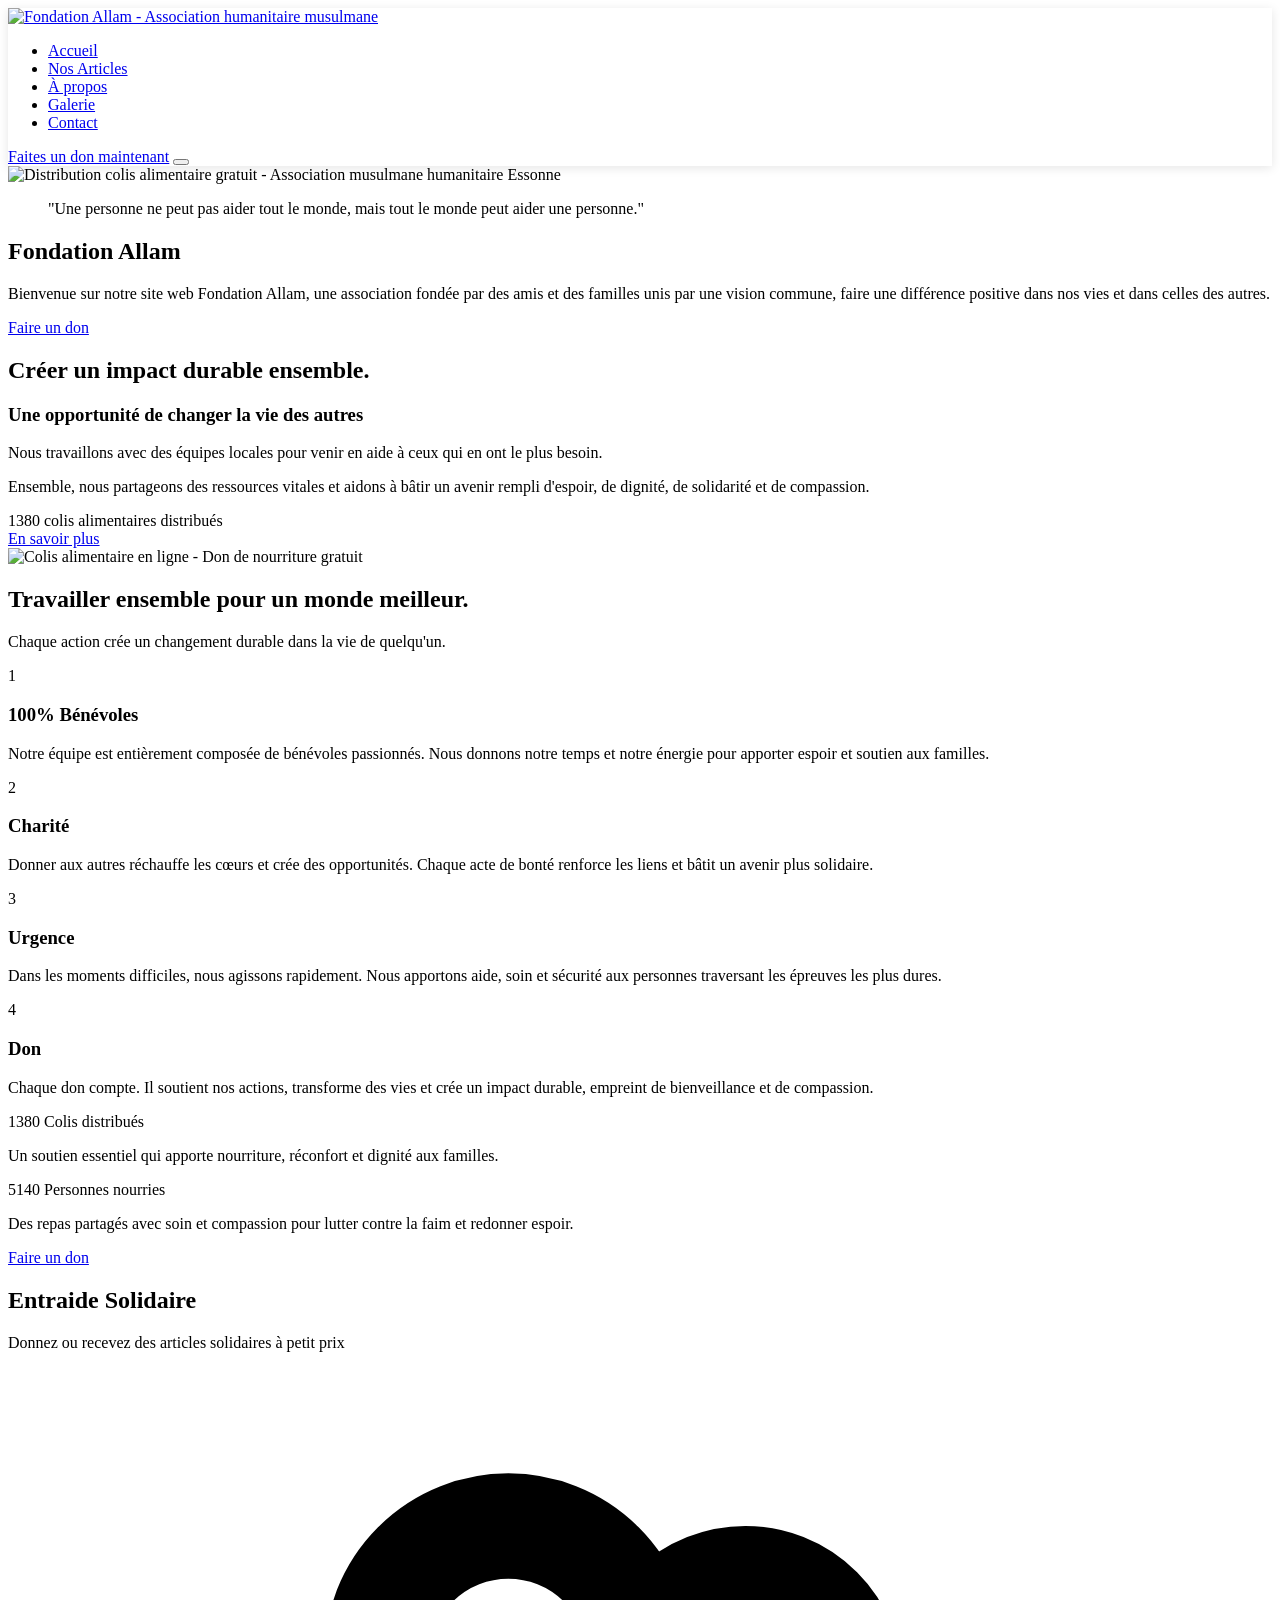
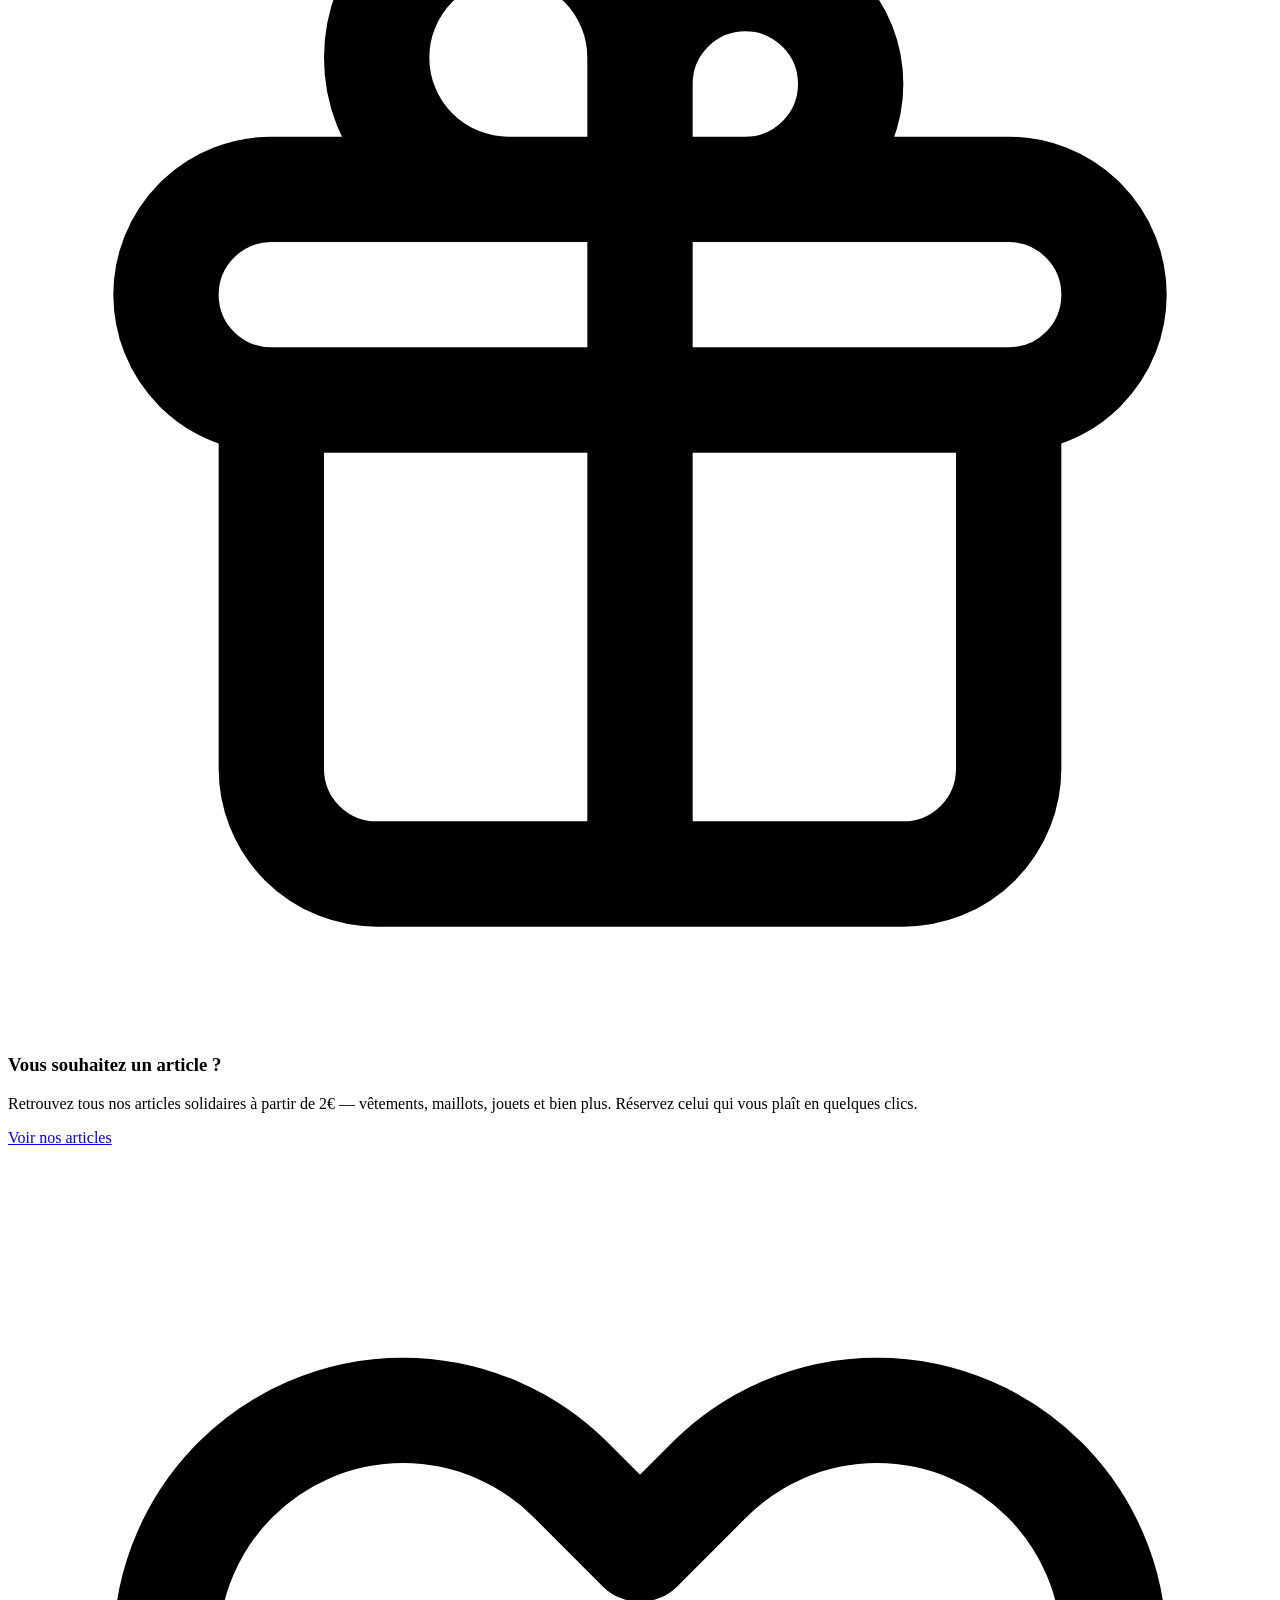
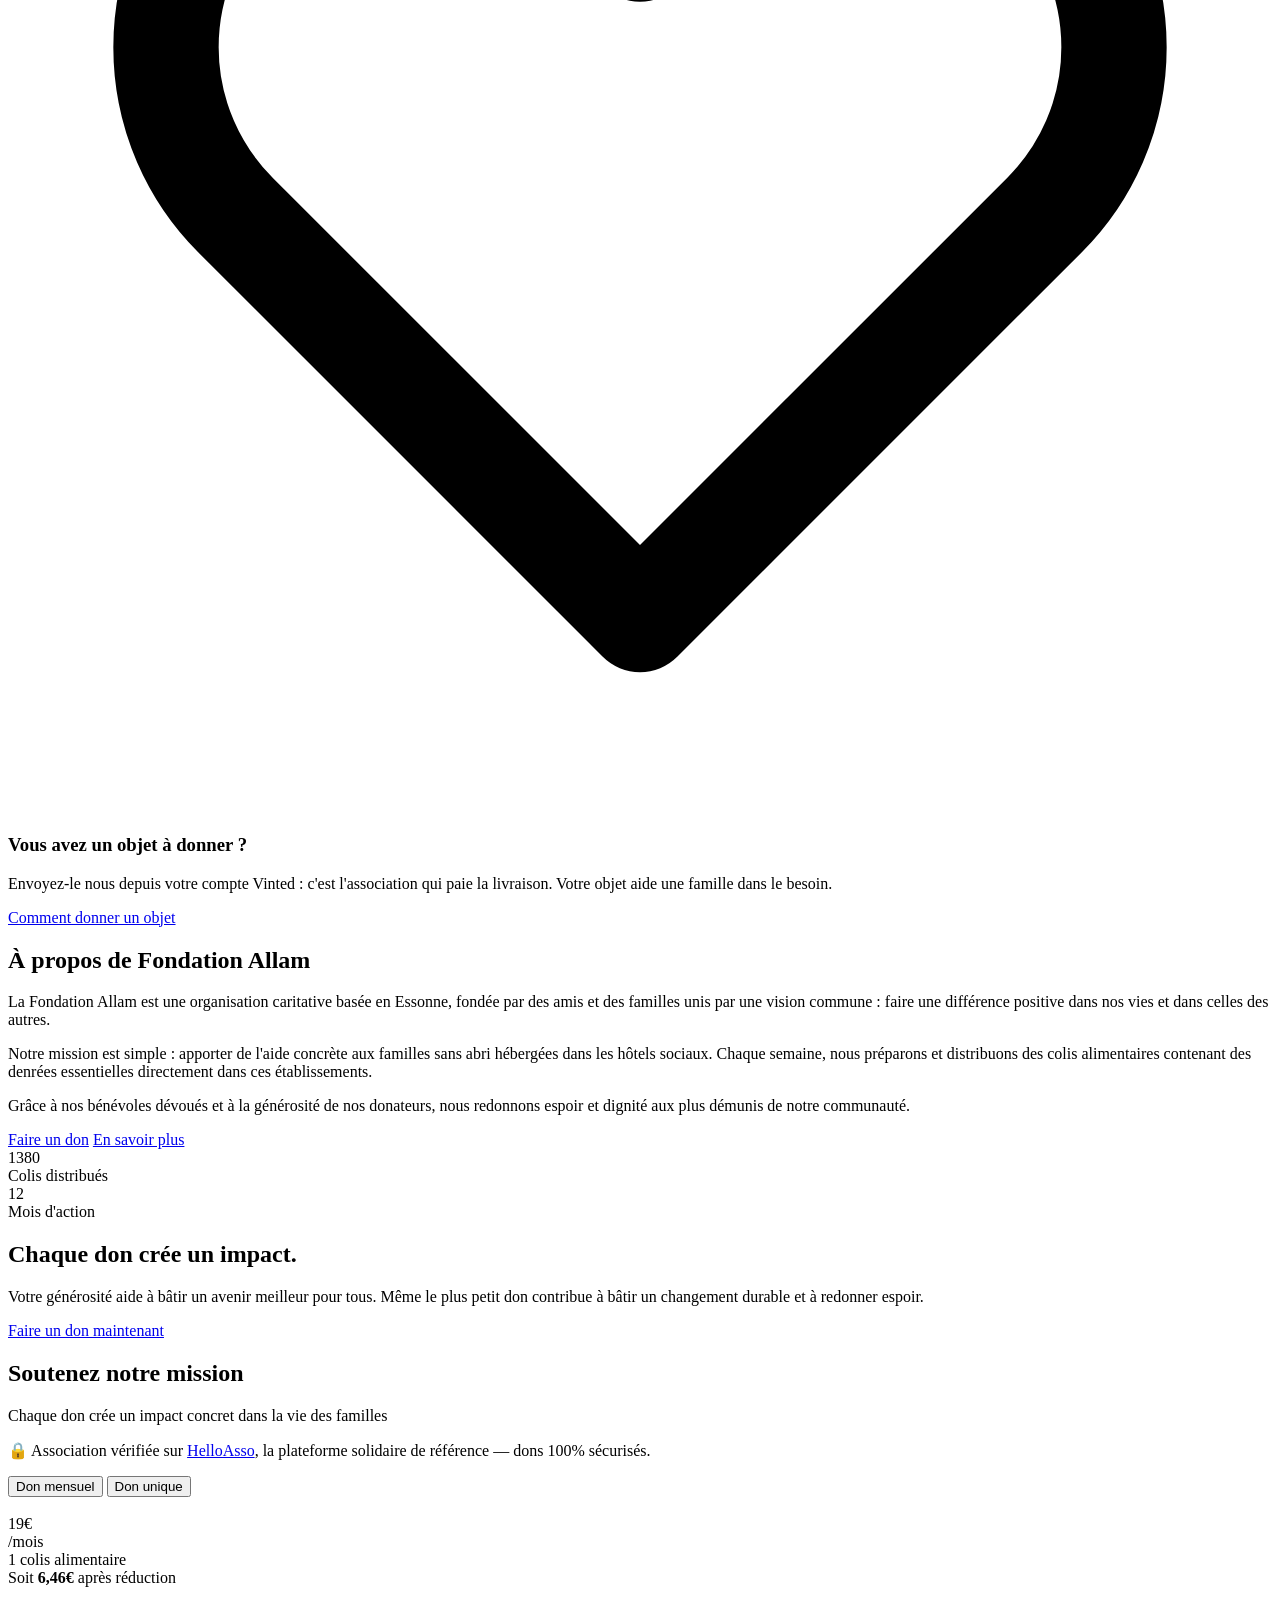
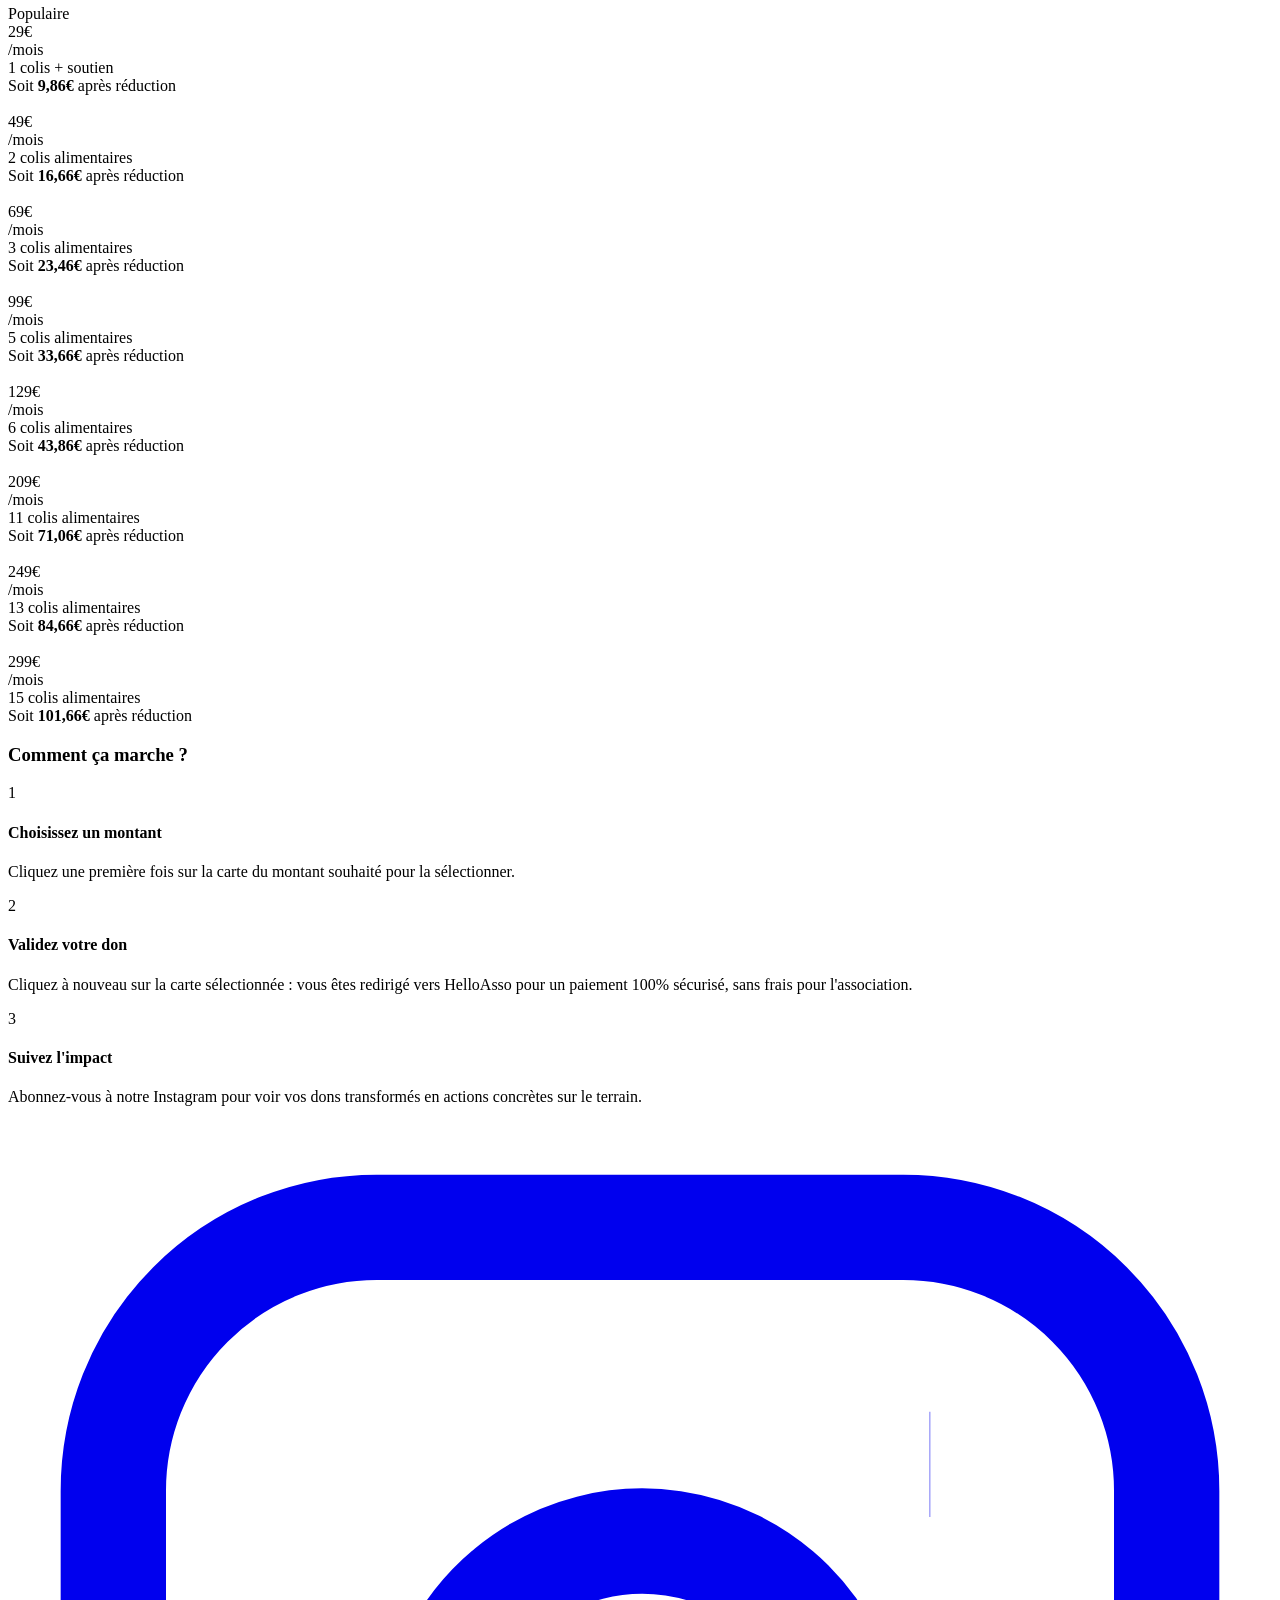
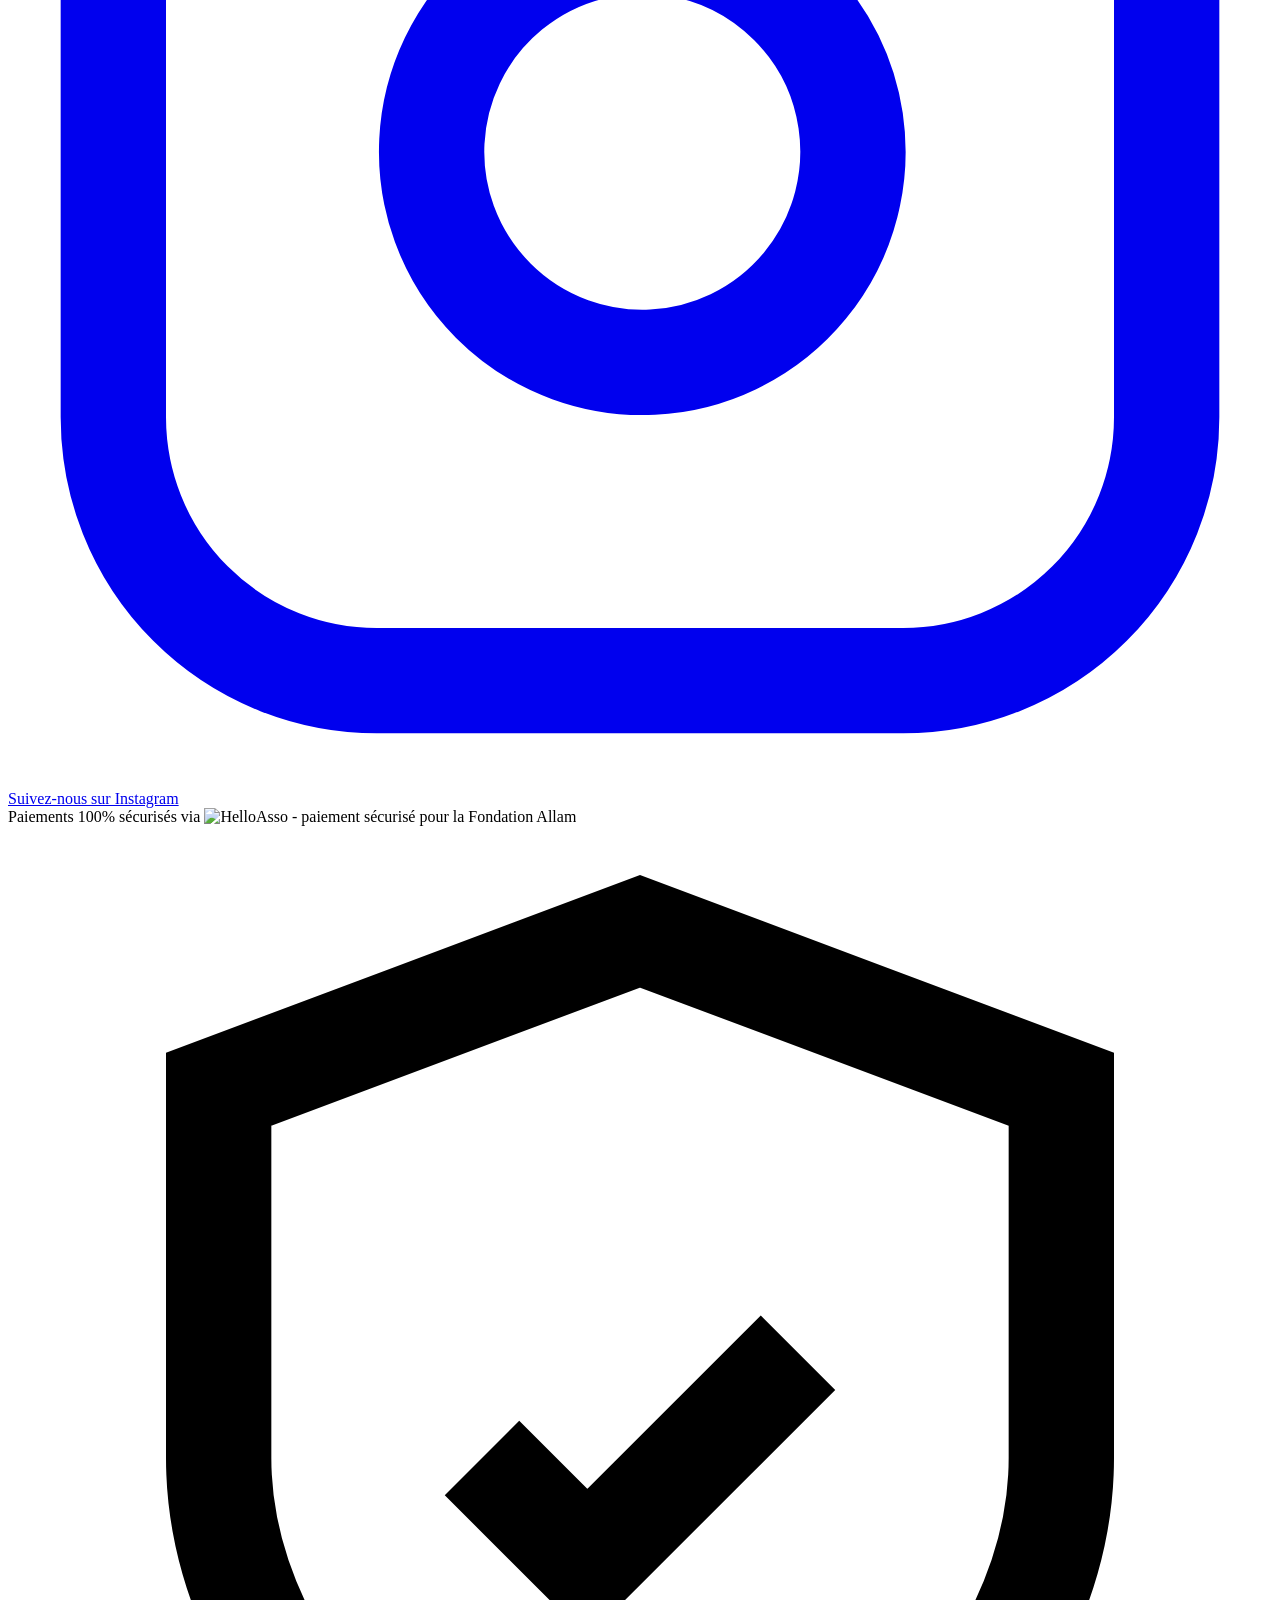
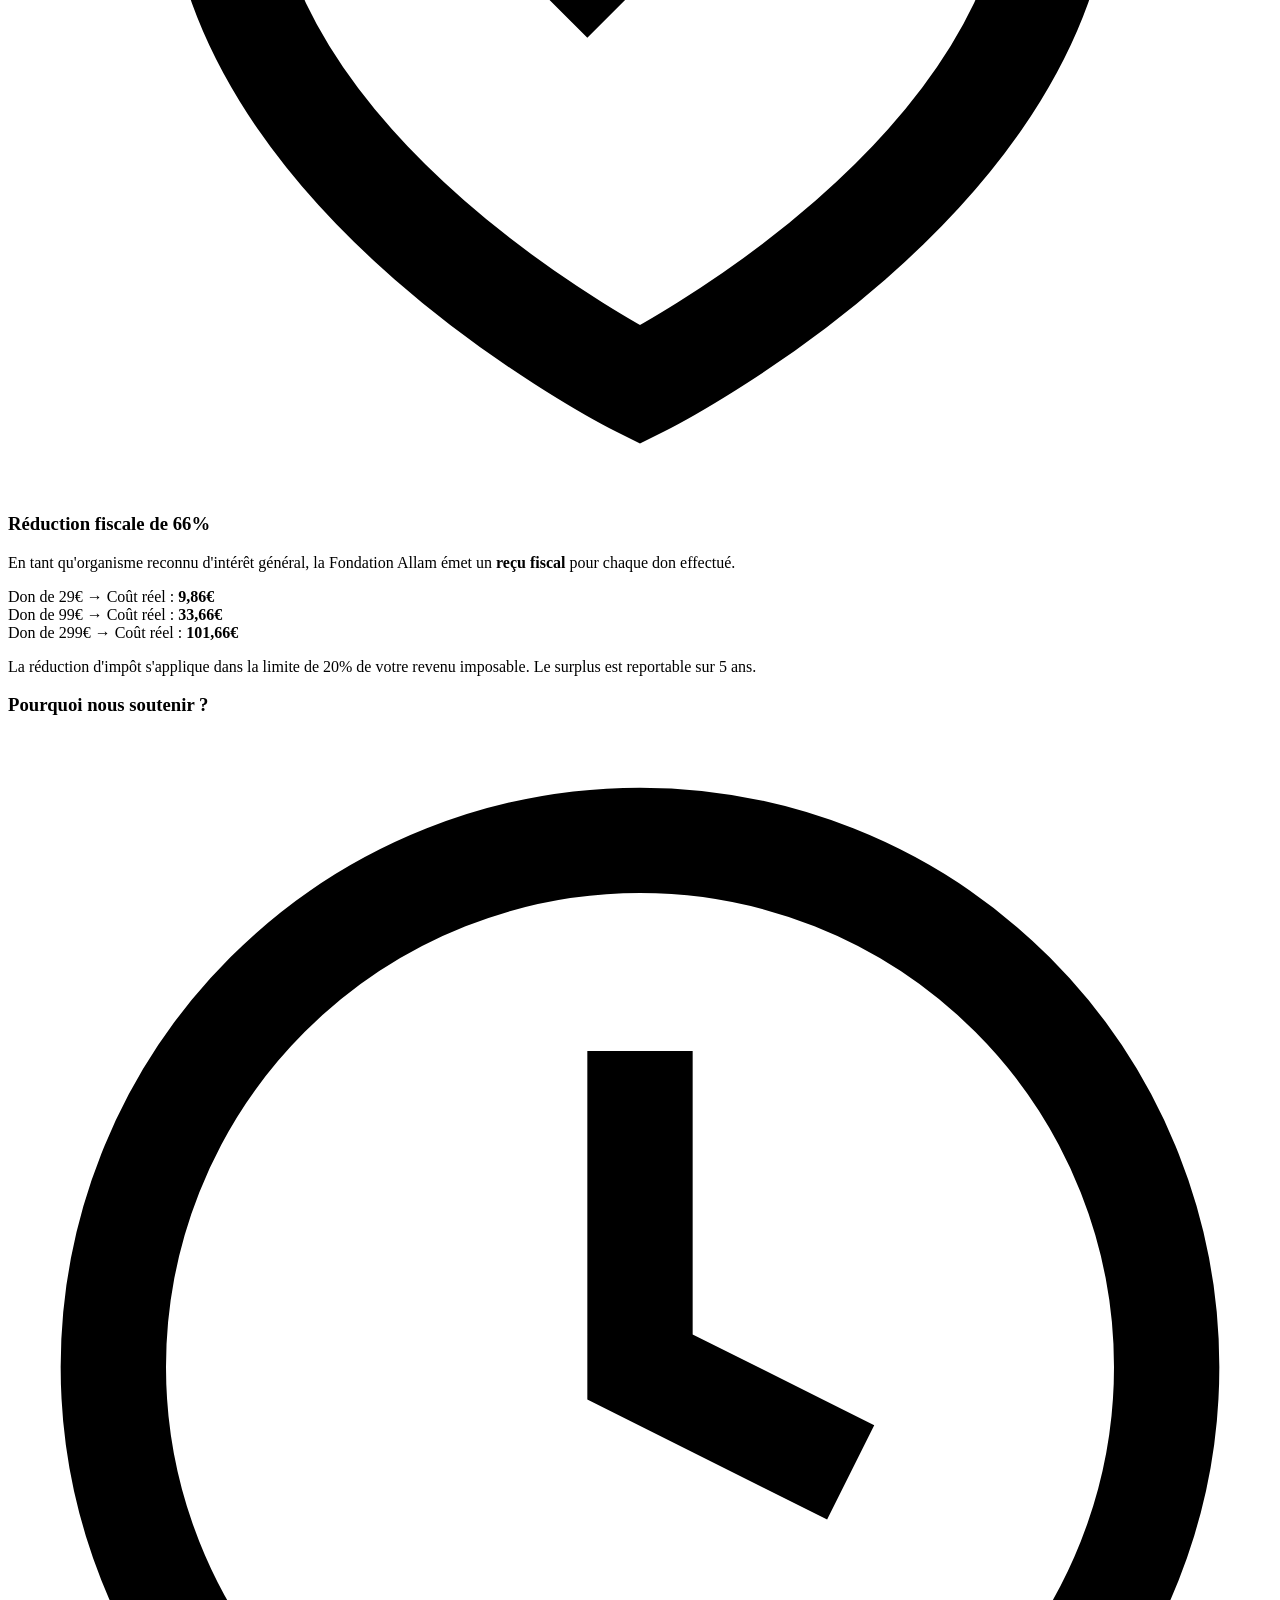
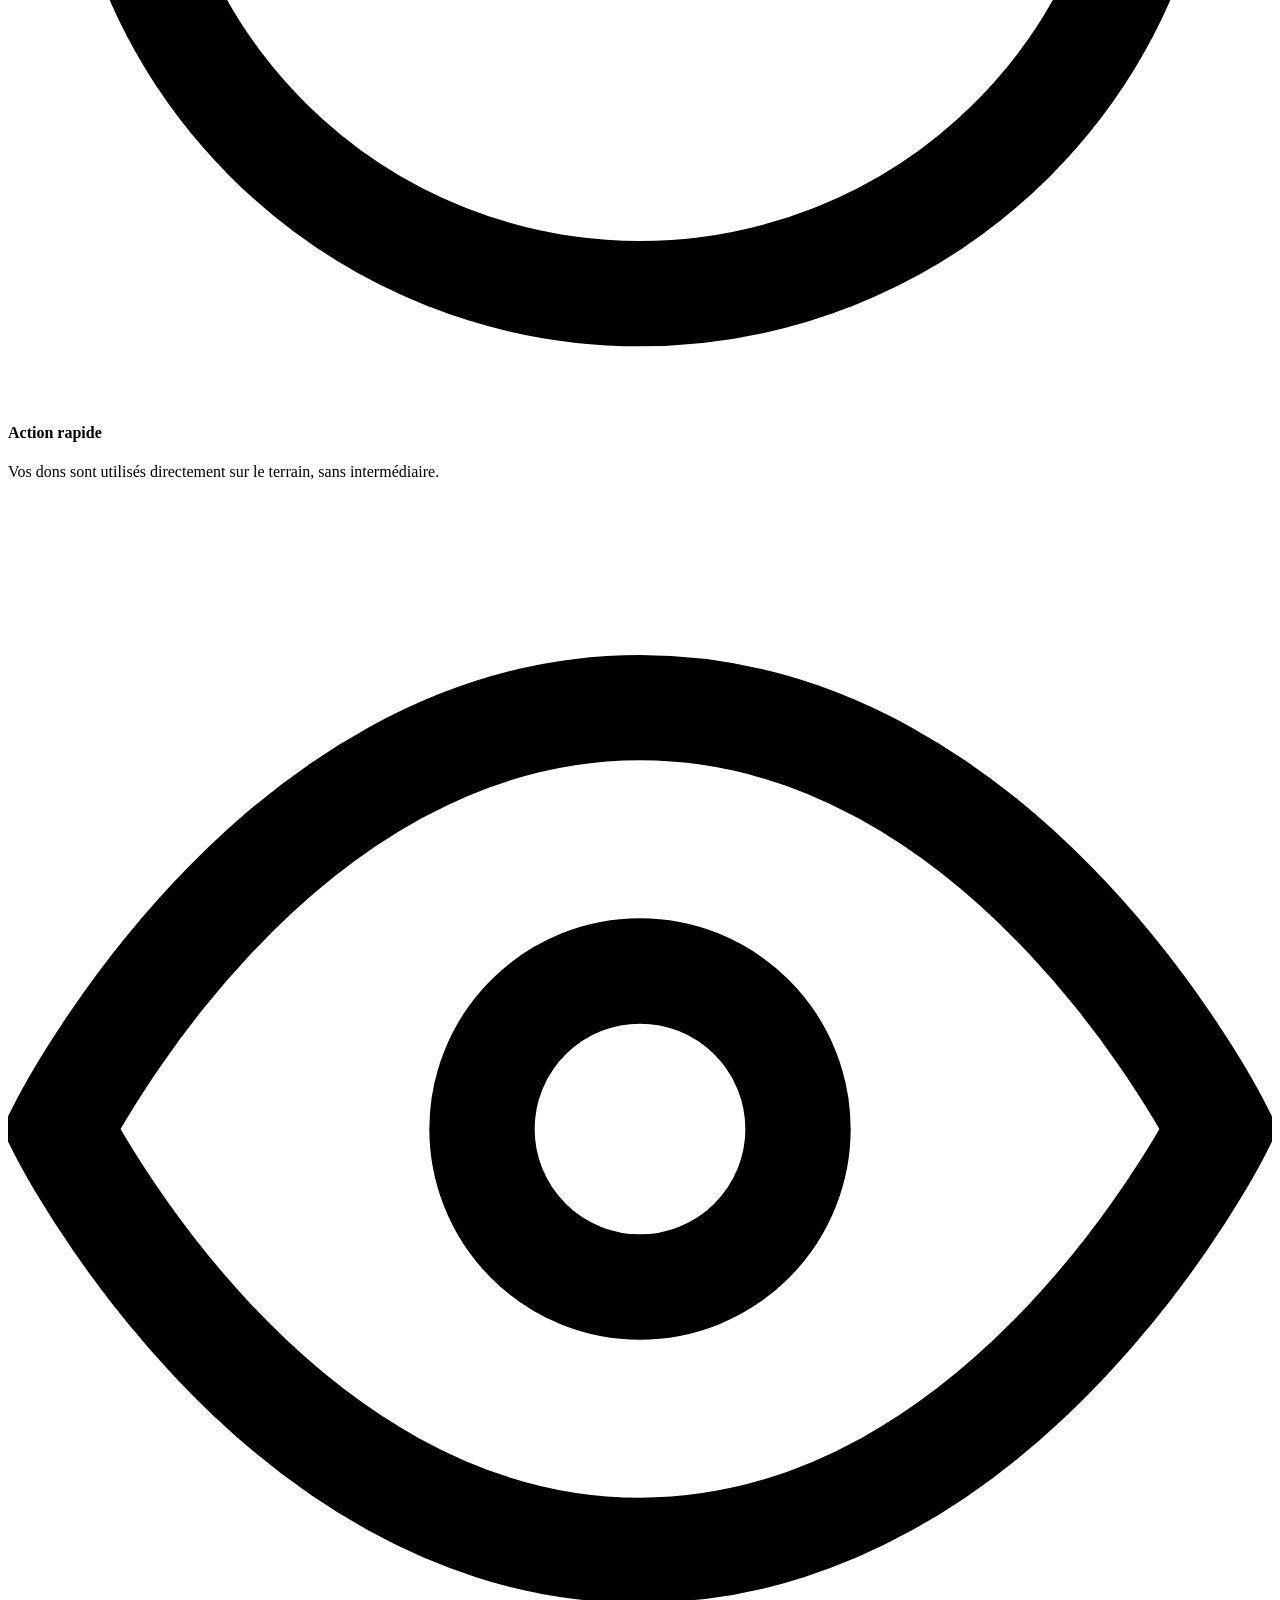
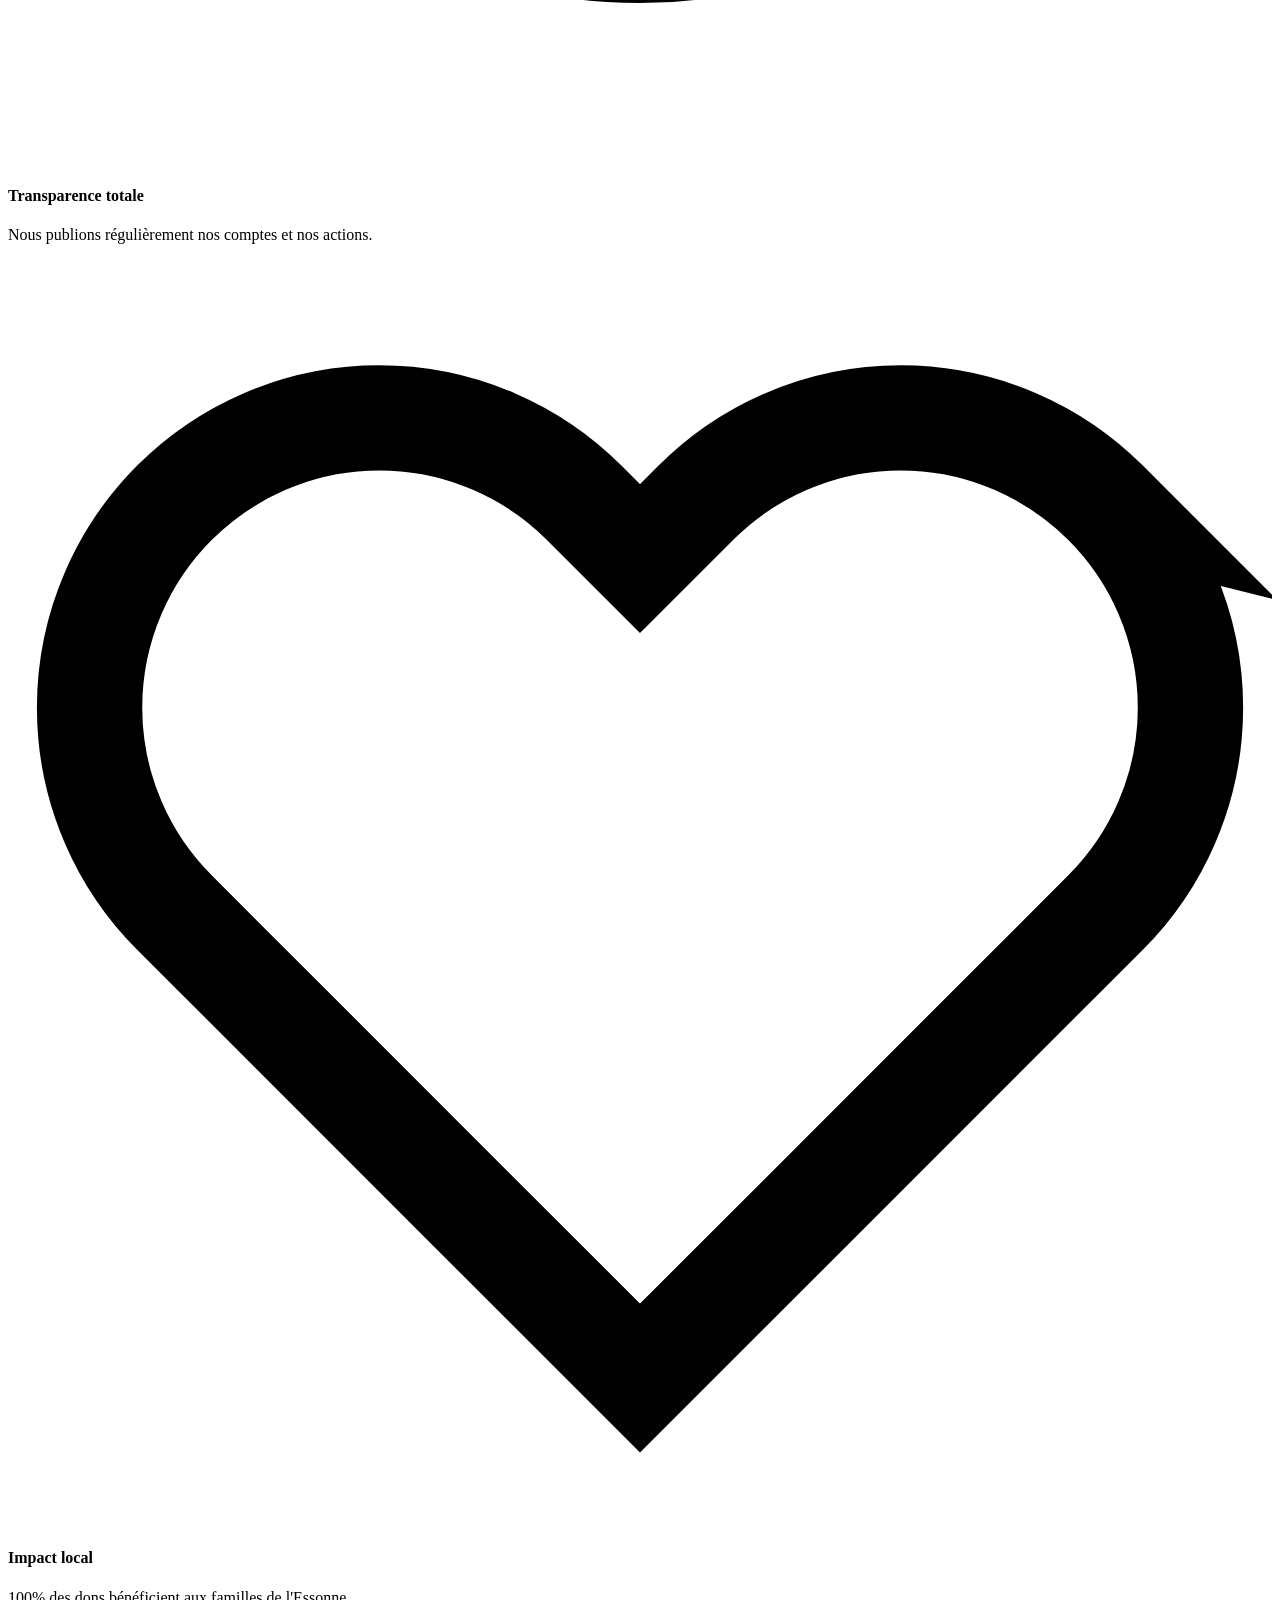
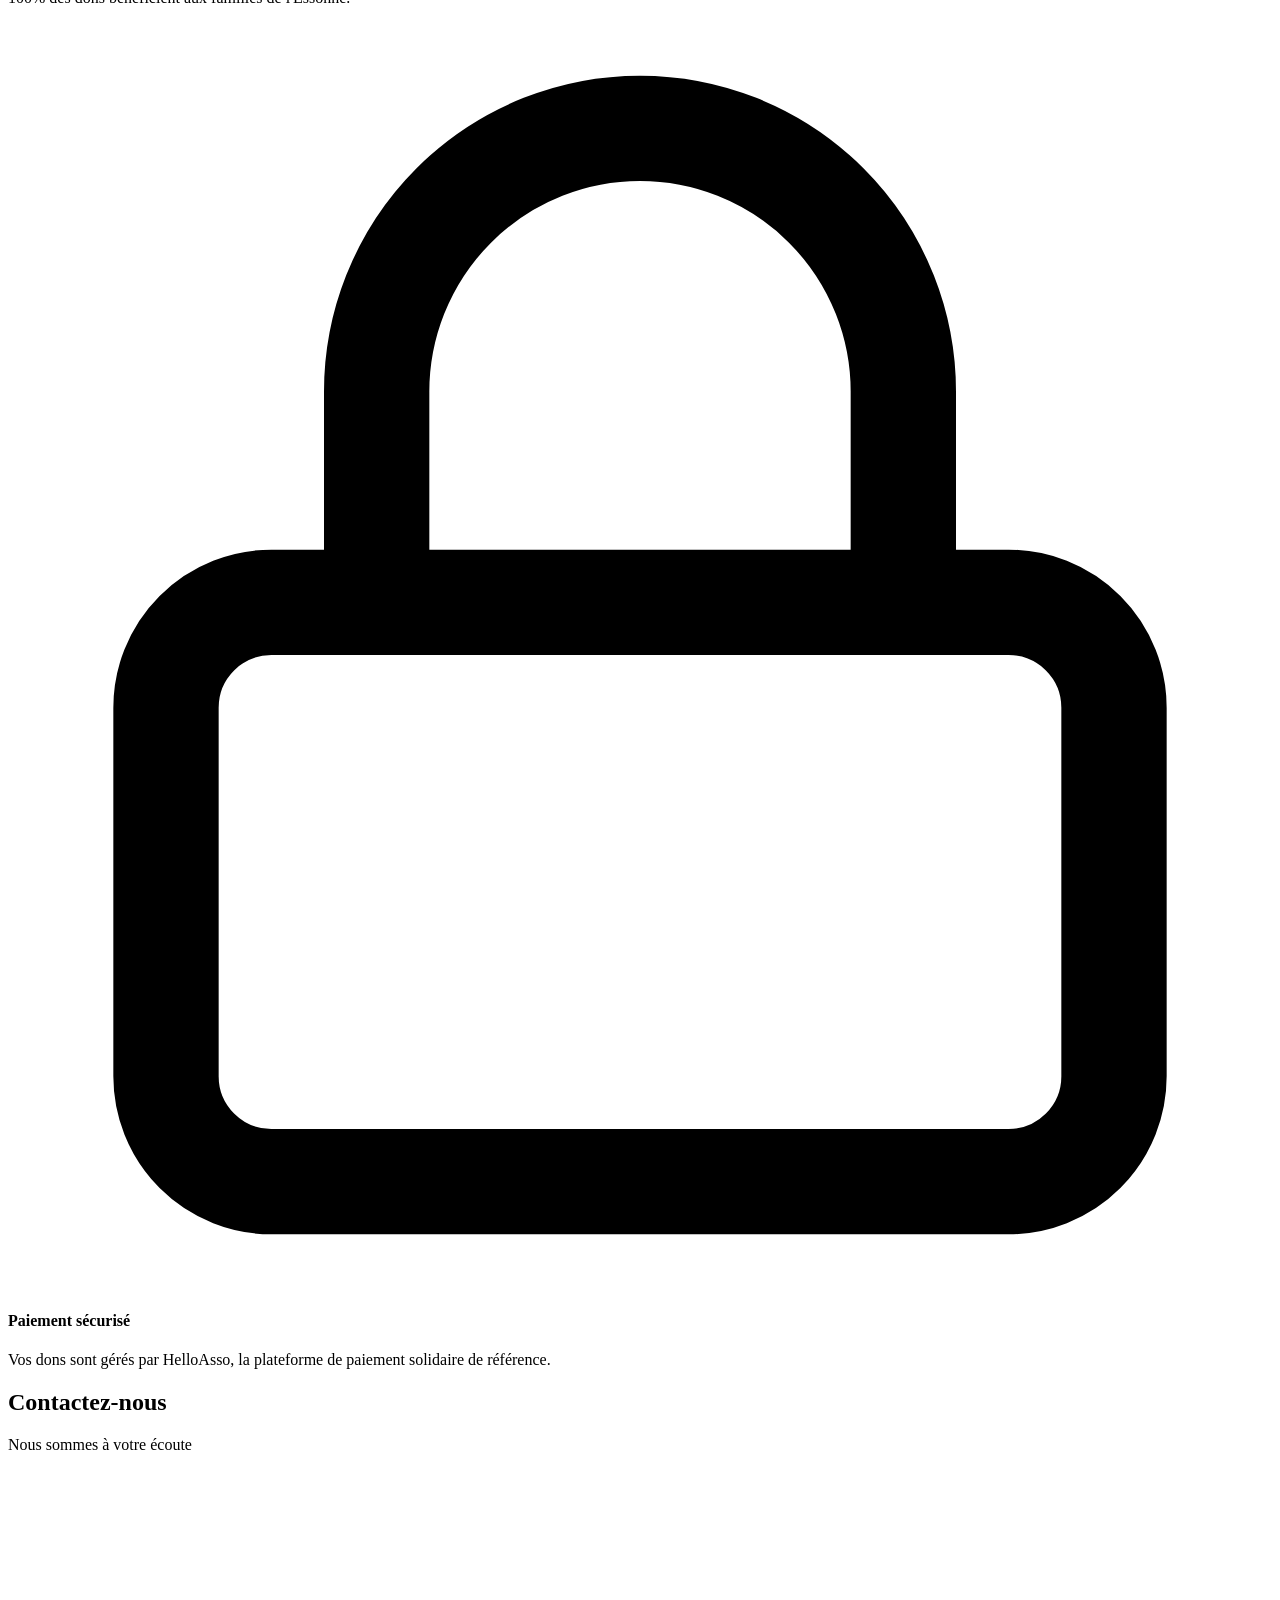
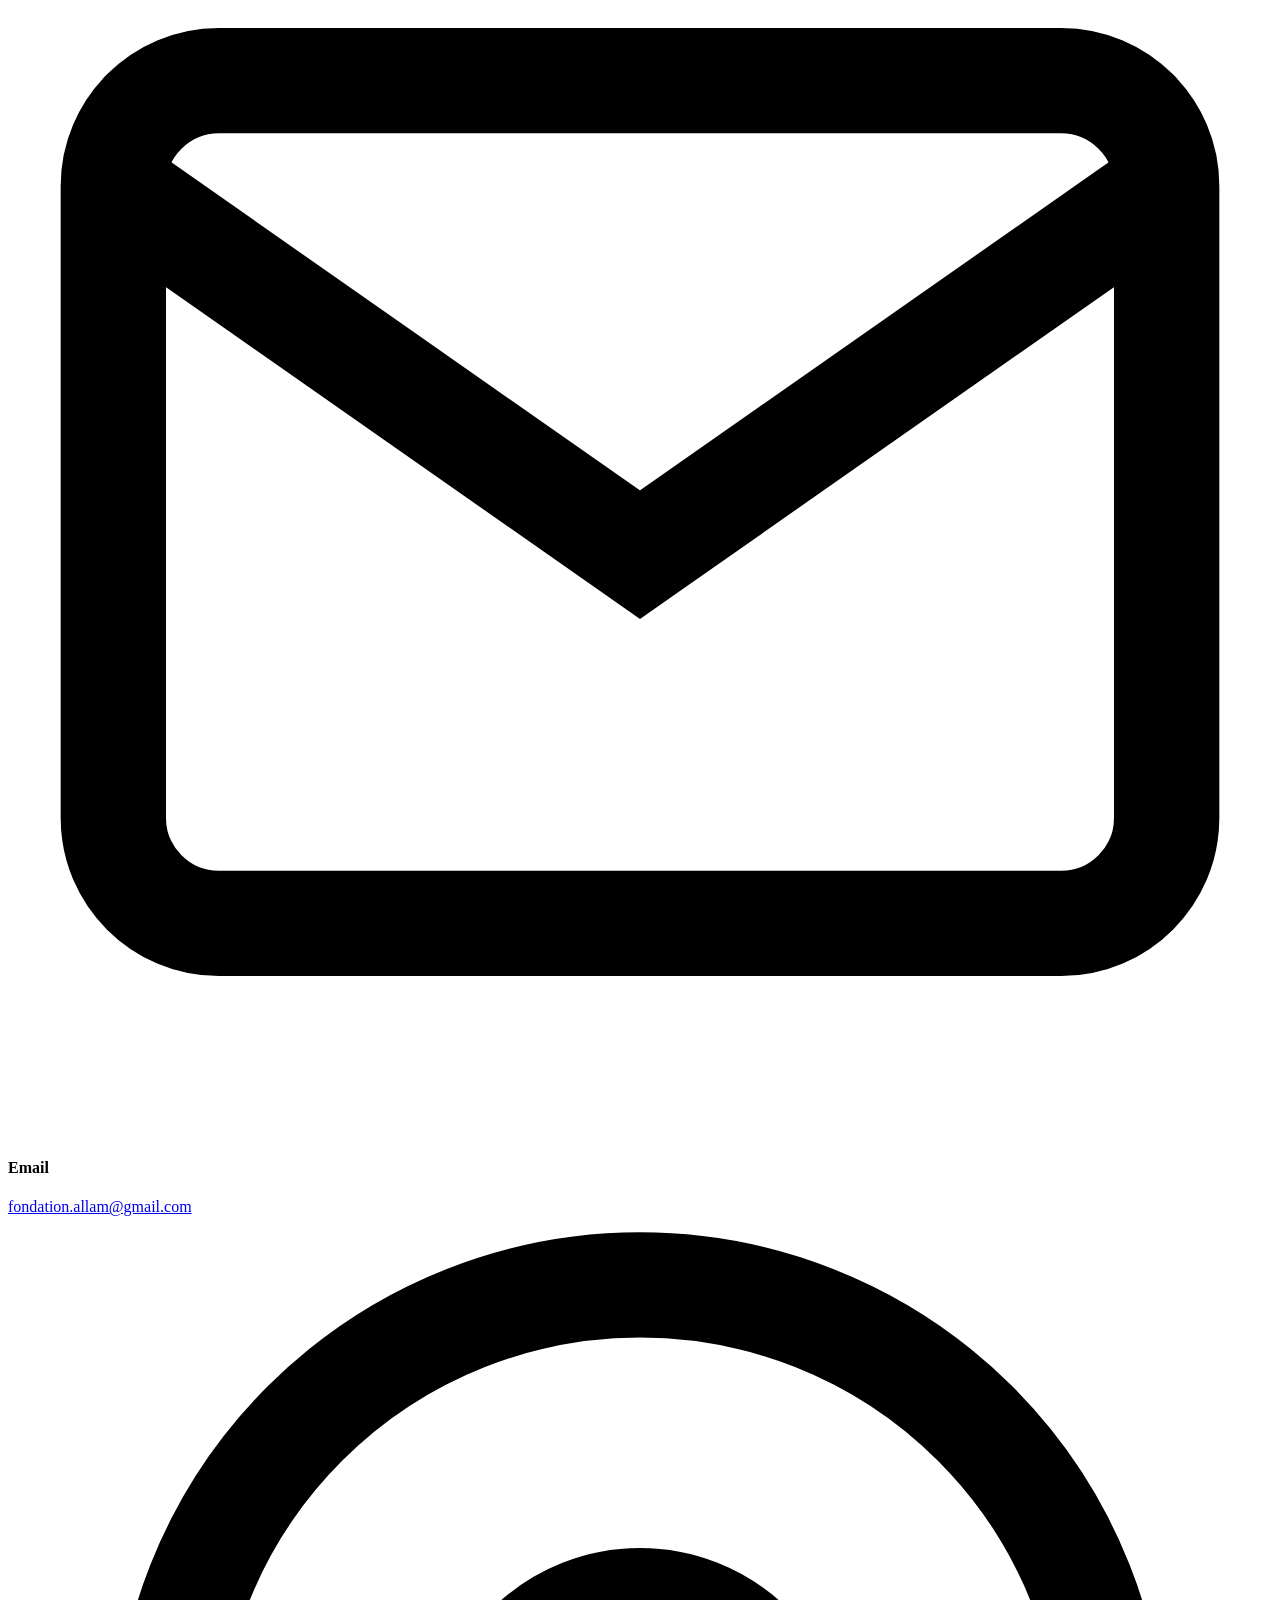
==== commit 0067646e: "Nos Articles: filtres par categorie auto + index redirige vers la page articles - Barre de filtres p" ====
--- a/index.html
+++ b/index.html
@@ -133,7 +133,7 @@
 <section class="cta-entraide" id="entraide">
     <div class="container">
         <h2 class="section-title">Entraide Solidaire</h2>
-        <p class="section-subtitle">Donnez ou recevez des articles via notre Vinted solidaire</p>
+        <p class="section-subtitle">Donnez ou recevez des articles solidaires à petit prix</p>
         <div class="cta-entraide-grid">
             <div class="cta-entraide-card cta-recevoir">
                 <div class="cta-entraide-icon">
@@ -142,8 +142,8 @@
                     </svg>
                 </div>
                 <h3>Vous souhaitez un article ?</h3>
-                <p>Retrouvez tous nos articles à 1€ sur notre Vinted solidaire — vêtements, mobilier, électroménager, jouets et bien plus.</p>
-                <a href="https://www.vinted.fr/member/3168517255" class="btn btn-primary" target="_blank" rel="noopener" title="Voir les articles de la Fondation Allam sur Vinted">Voir nos articles sur Vinted</a>
+                <p>Retrouvez tous nos articles solidaires à partir de 2€ — vêtements, maillots, jouets et bien plus. Réservez celui qui vous plaît en quelques clics.</p>
+                <a href="don-gratuit.html" class="btn btn-primary" title="Voir nos articles solidaires">Voir nos articles</a>
             </div>
             <div class="cta-entraide-card cta-donner-obj">
                 <div class="cta-entraide-icon">
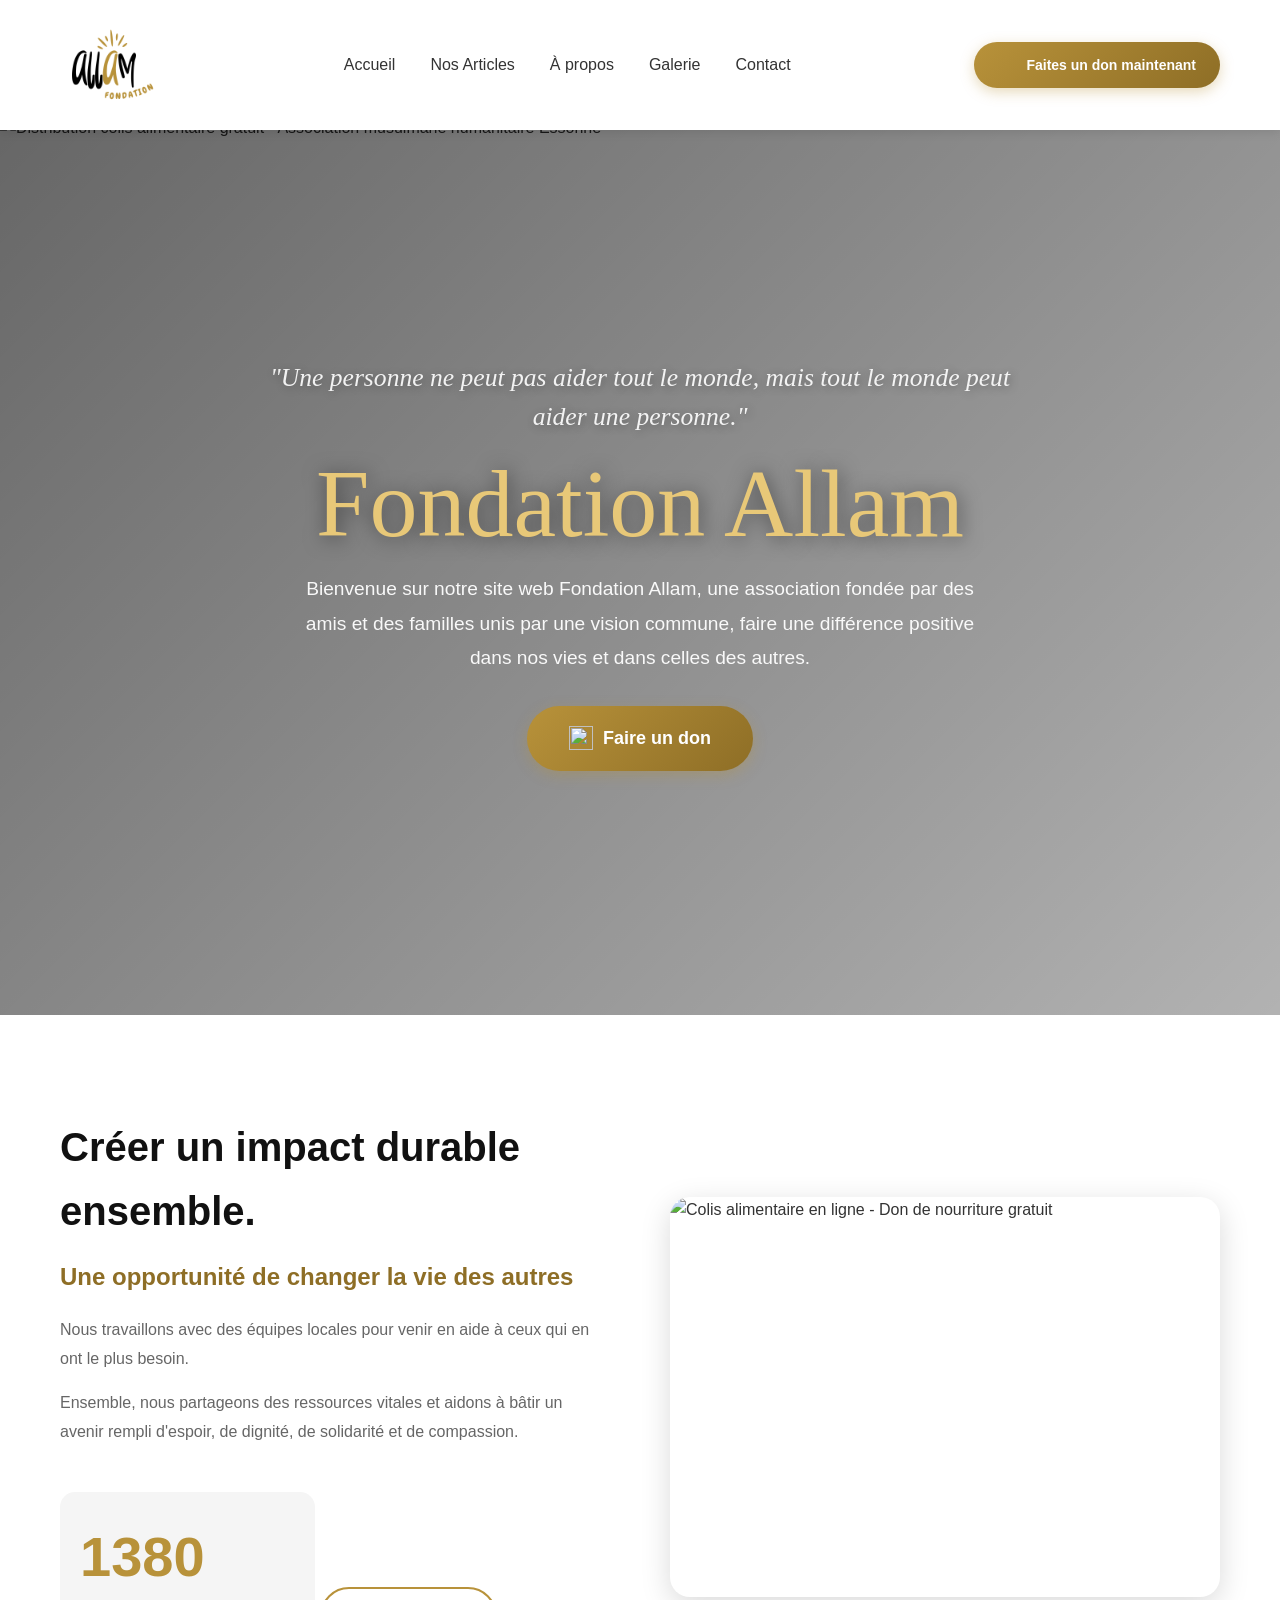
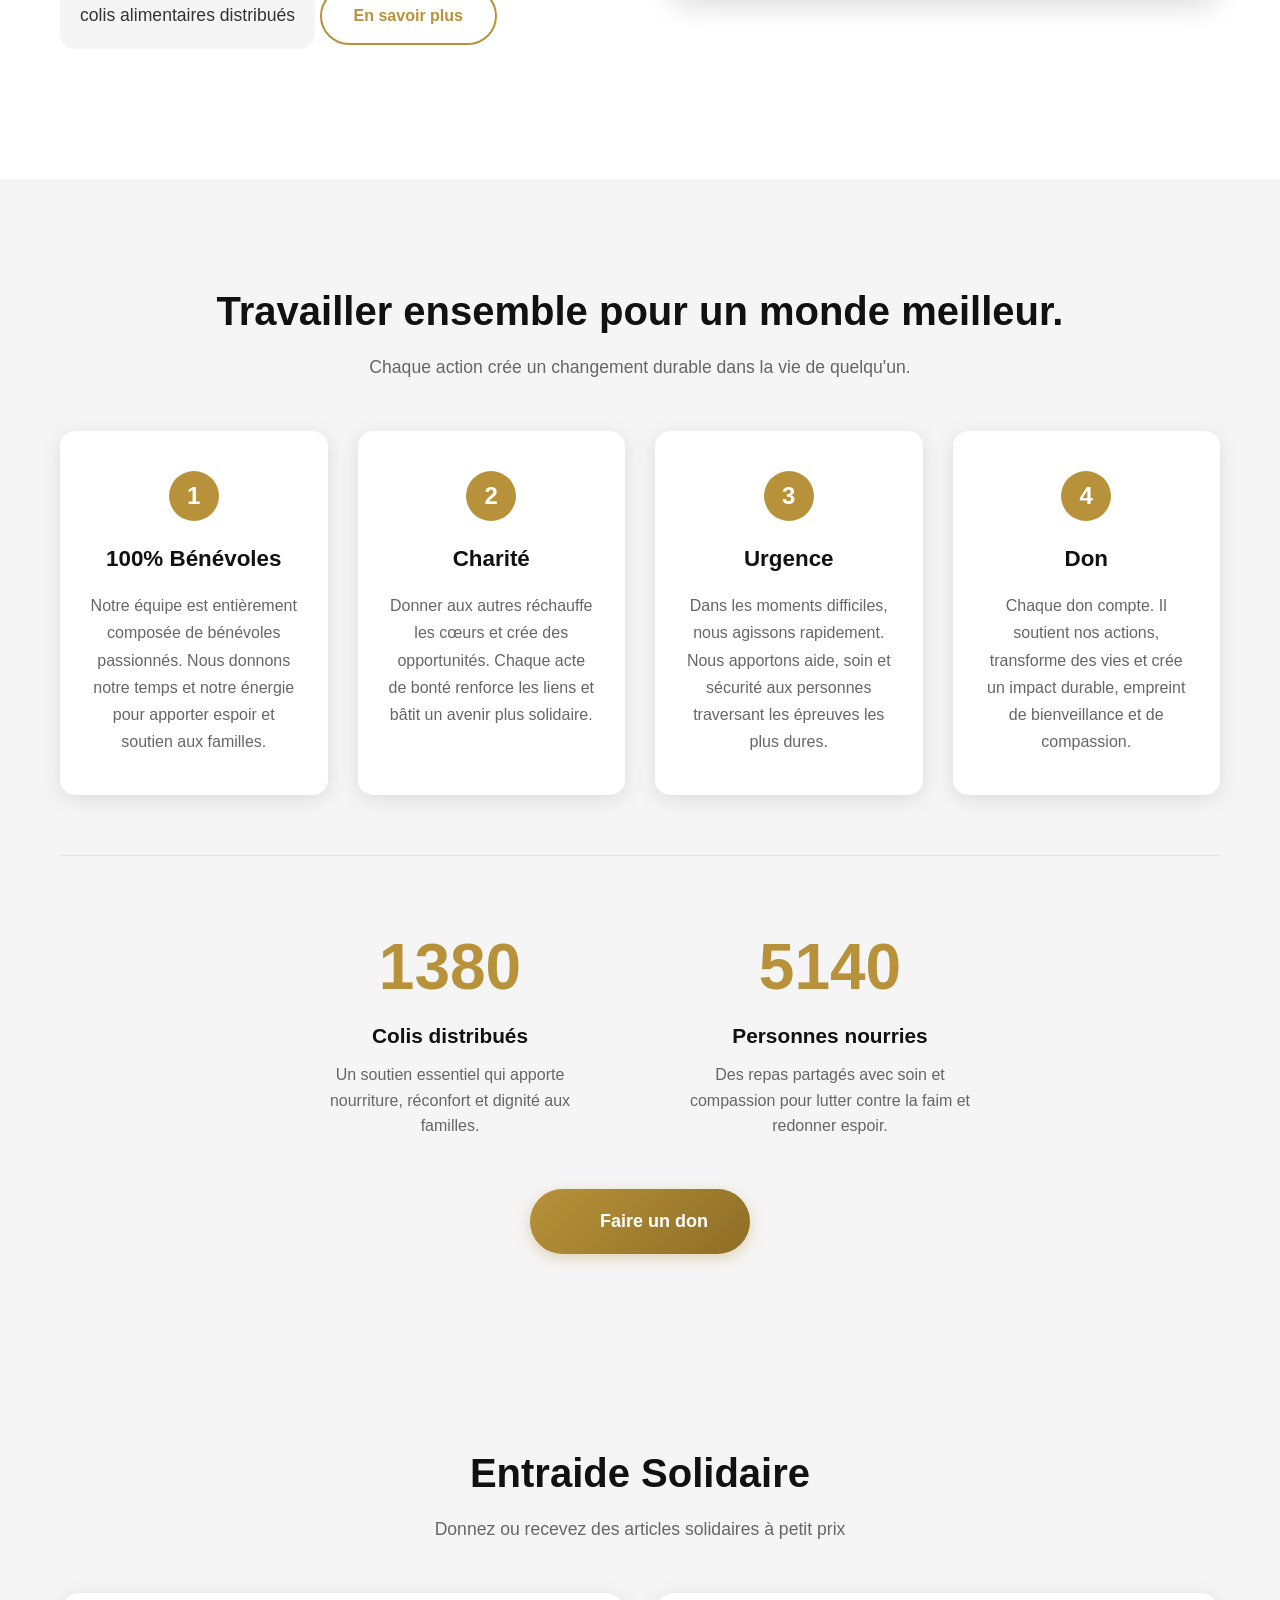
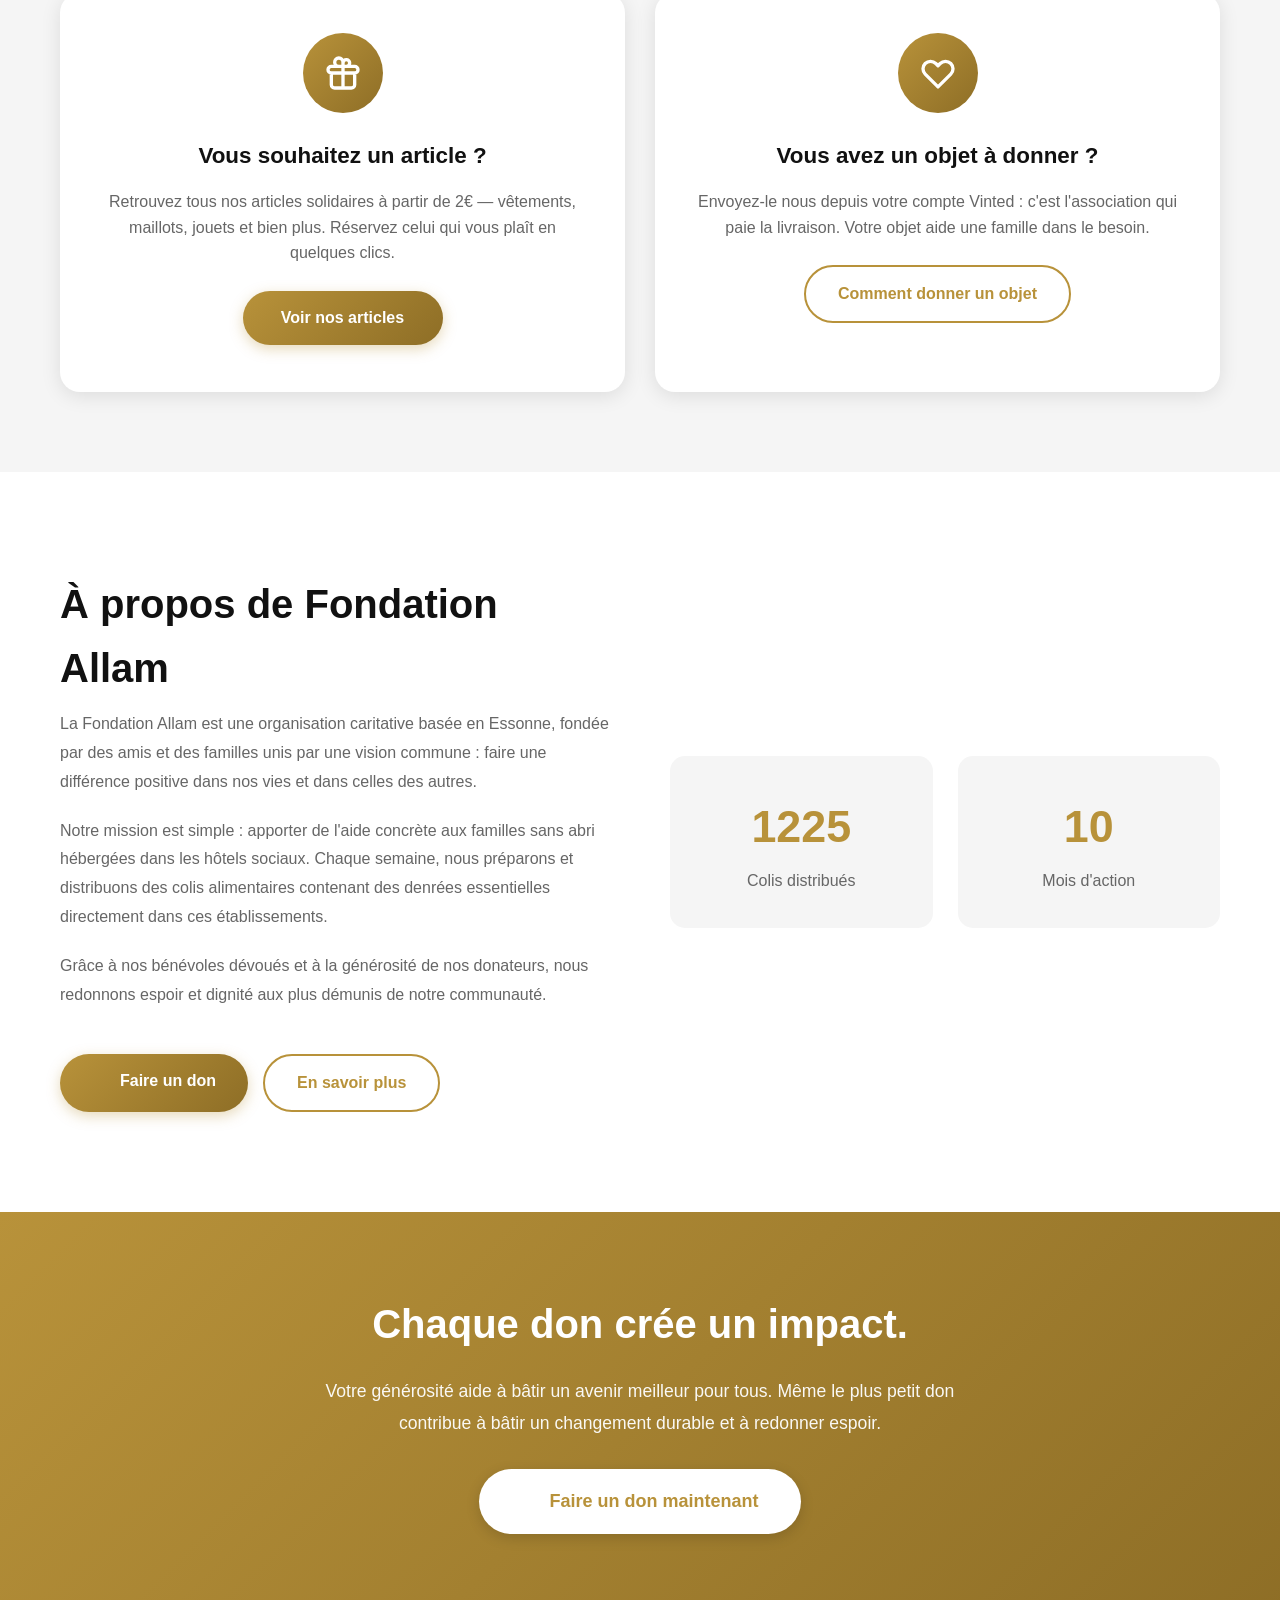
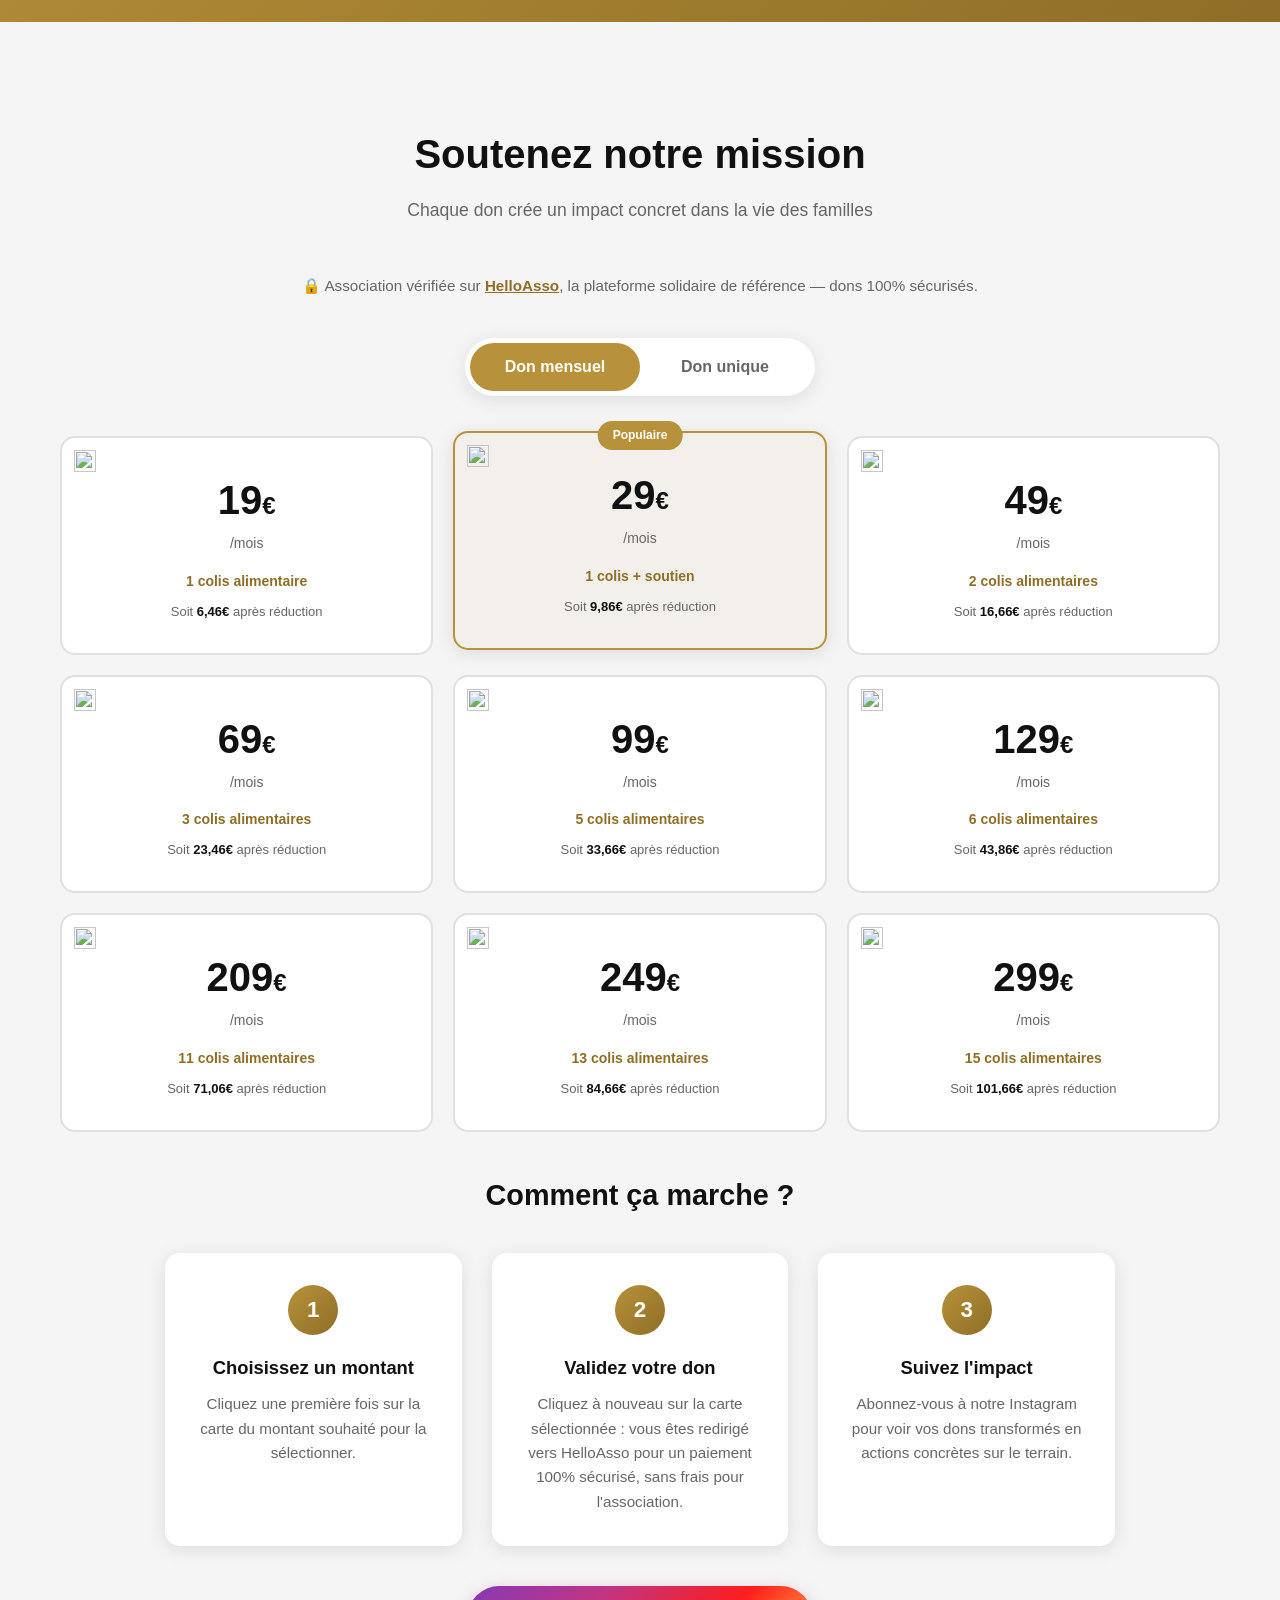
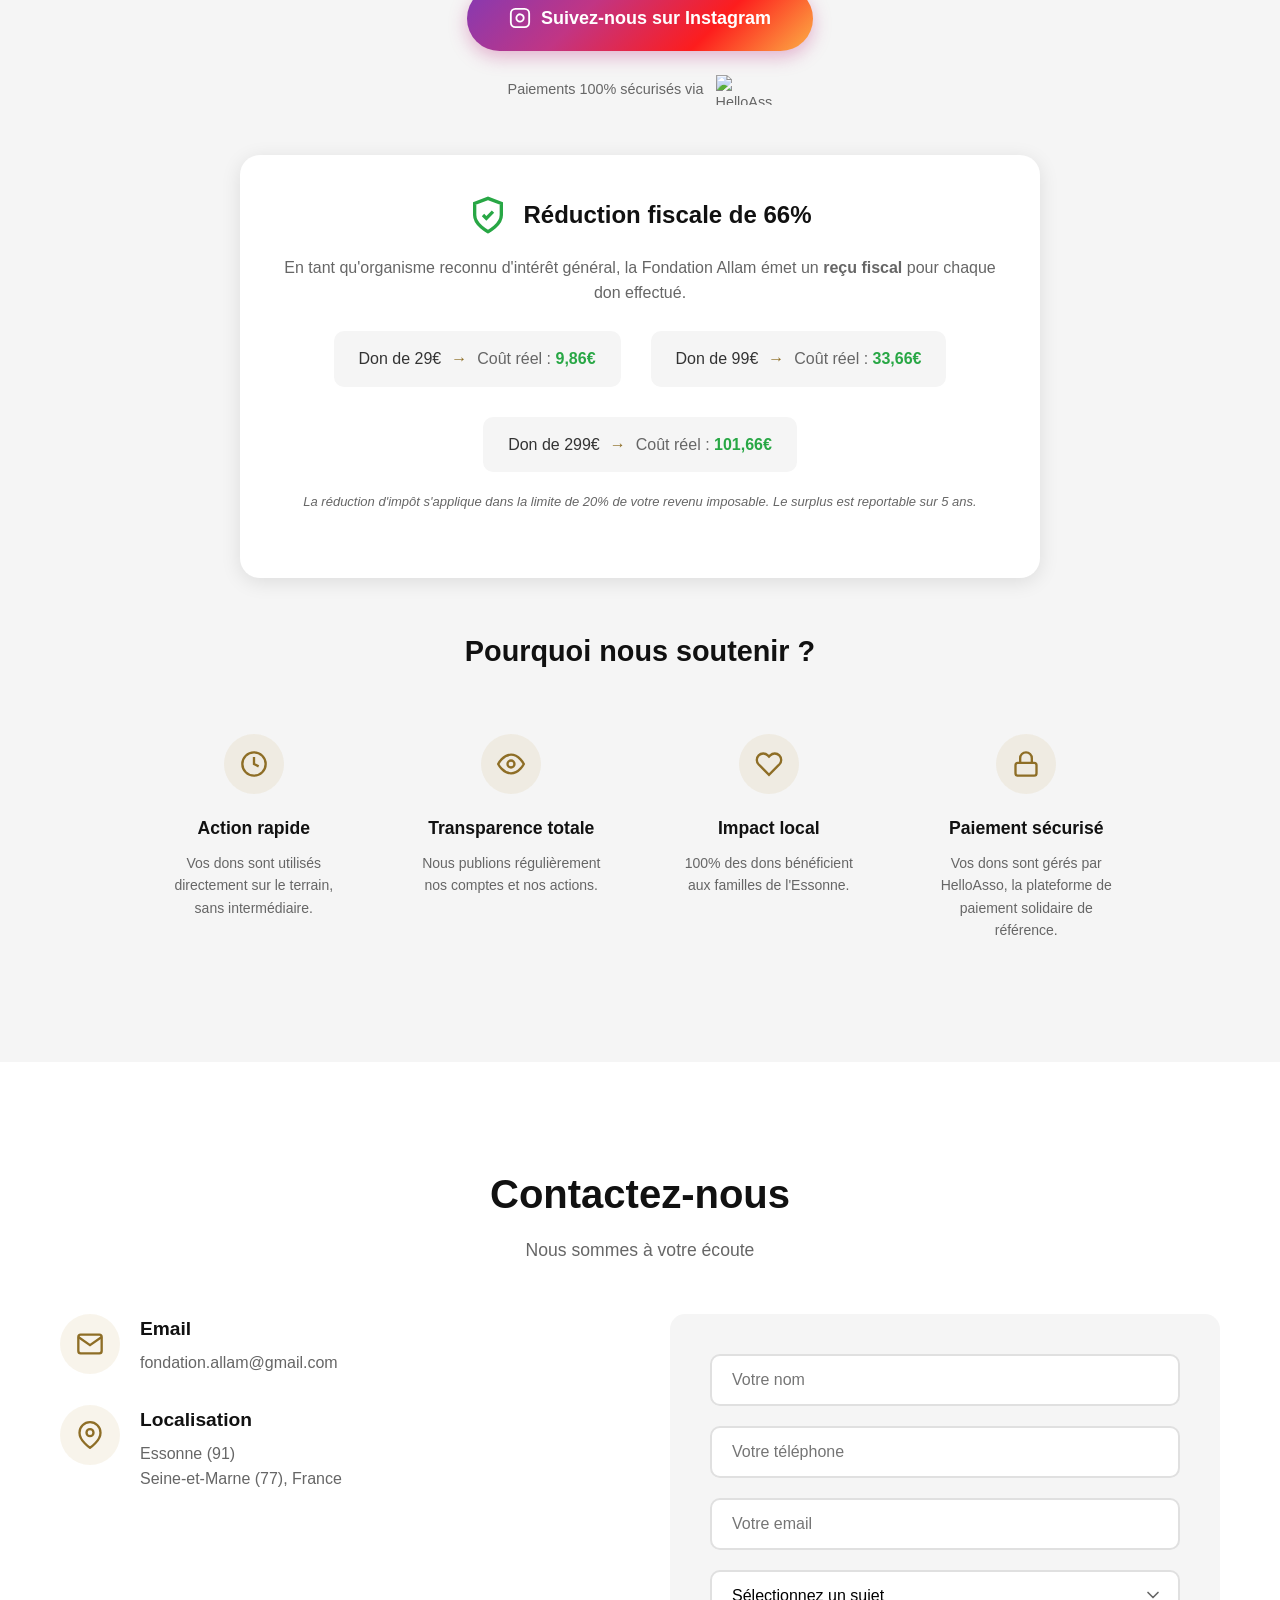
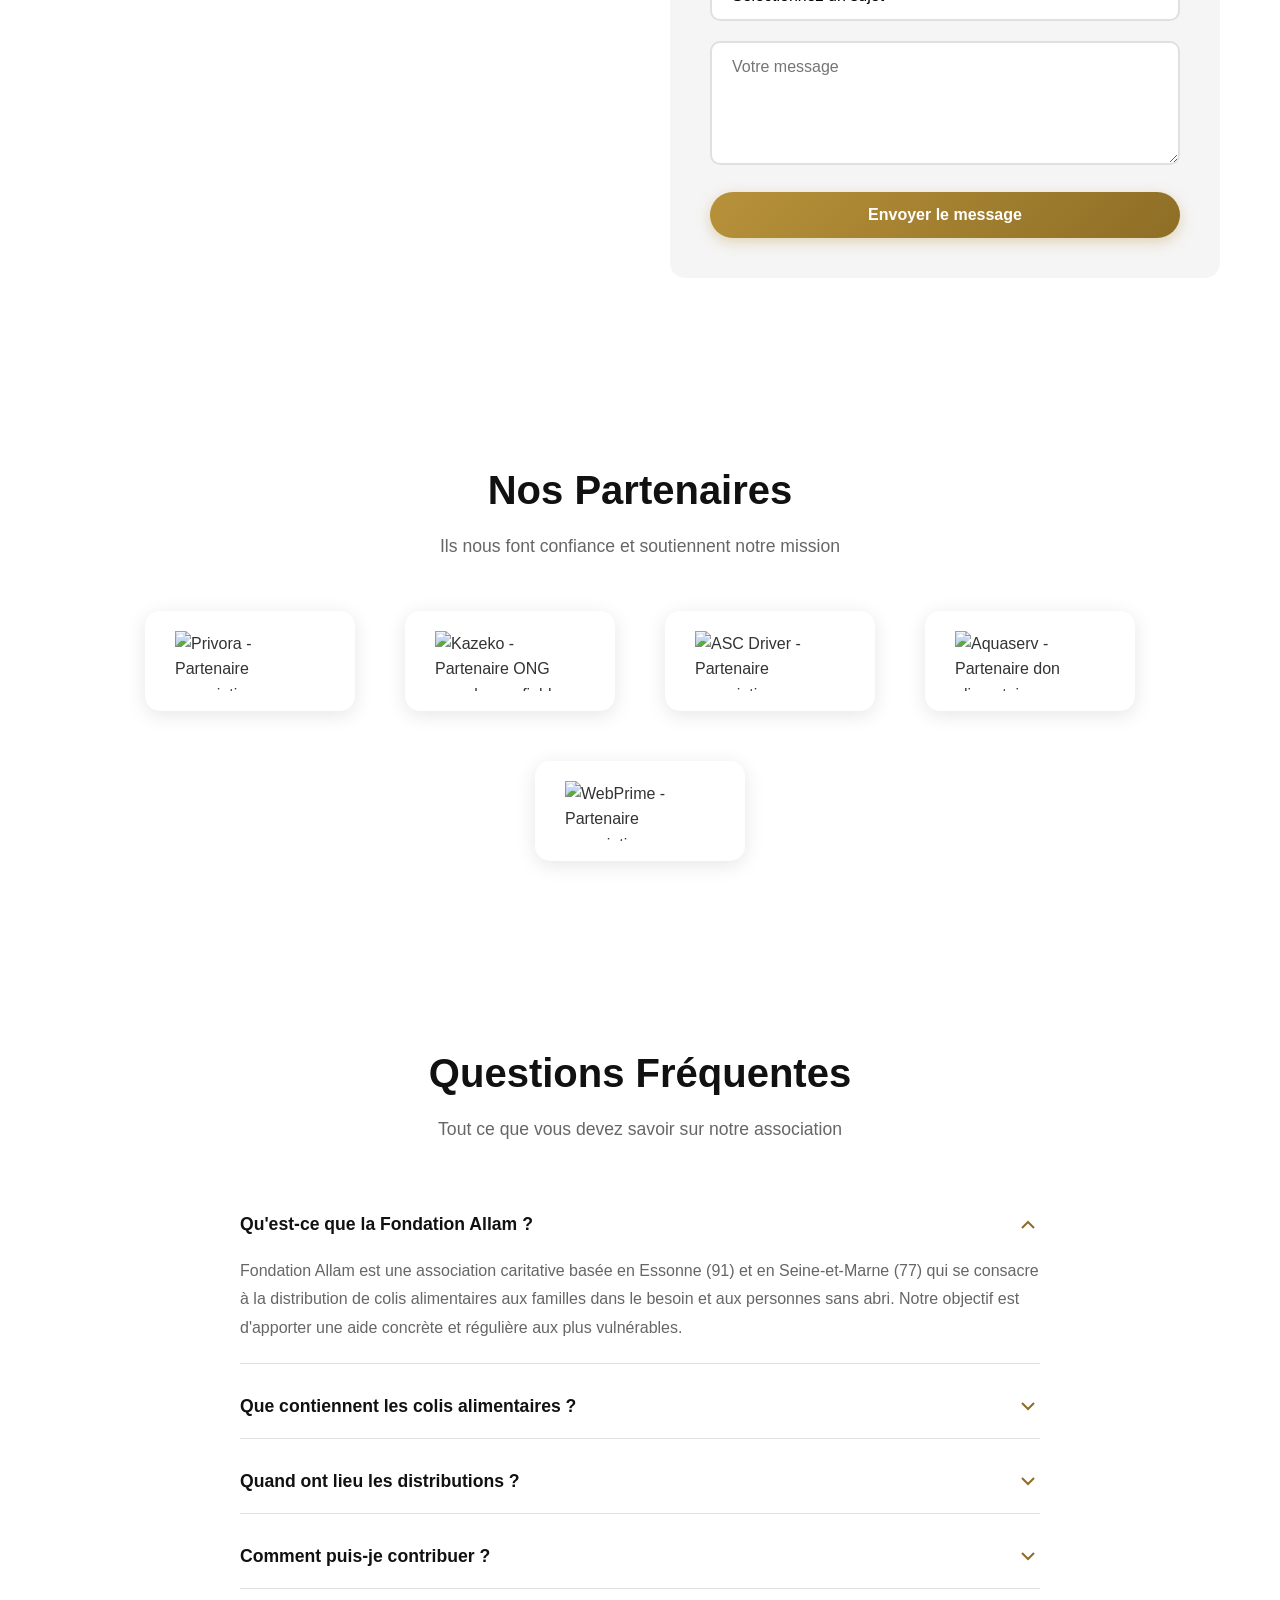
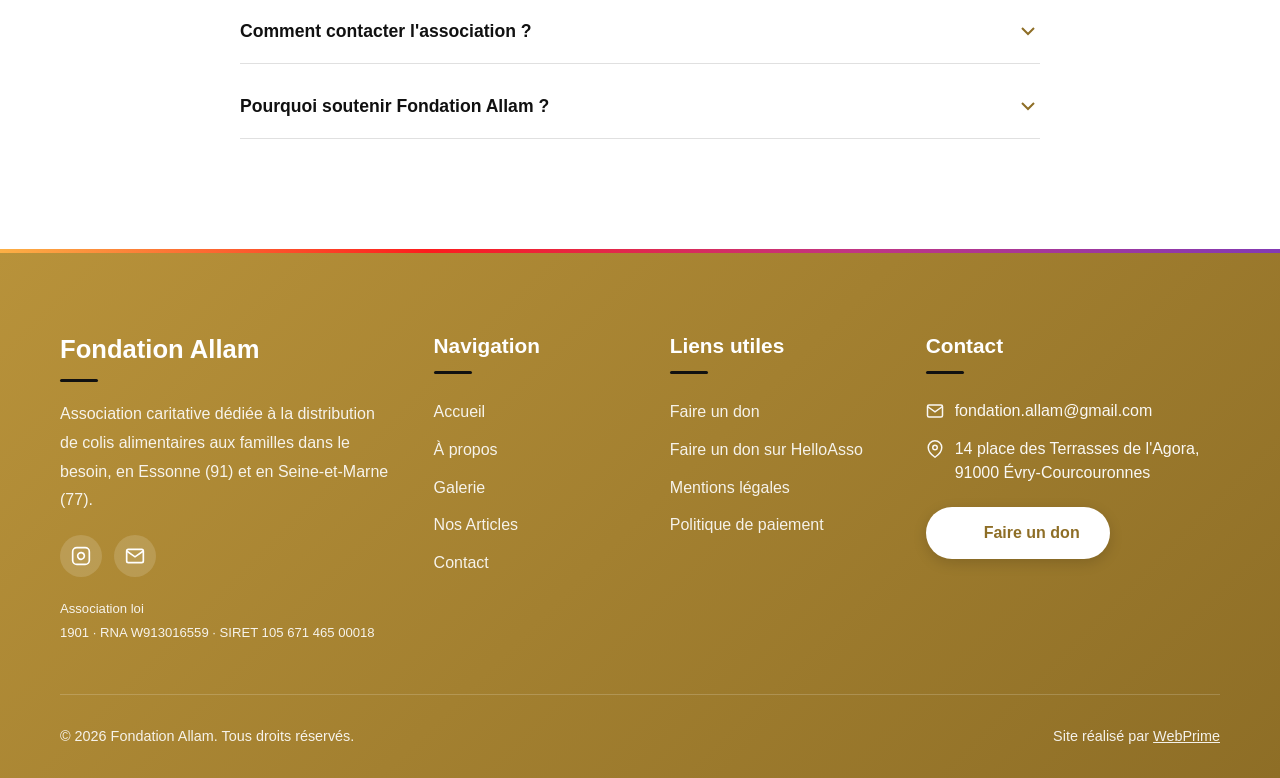
==== commit 3bfc57a4: "Formulaires : n'accepter que les numeros francais (01/06/07/09, +33) Les champs telephone acceptaien" ====
--- a/index.html
+++ b/index.html
@@ -364,16 +364,12 @@
                 </div>
             </div>
             <form class="contact-form" id="contactForm" onsubmit="return submitToWebPrime(event)">
-                <div class="hp-wrap">
-                    <label for="website2">Votre site web :</label>
-                    <input type="text" id="website2" name="_honey" autocomplete="off">
-                </div>
-                <input type="hidden" name="_captcha" value="false">
+                <input type="checkbox" name="botcheck" style="display:none" tabindex="-1" aria-hidden="true">
                 <div class="form-group">
                     <input type="text" name="nom" placeholder="Votre nom" required>
                 </div>
                 <div class="form-group">
-                    <input type="tel" name="tel" placeholder="Votre téléphone" pattern="^((\+33|0)[1679])[0-9]{8}$" maxlength="12" required>
+                    <input type="tel" name="tel" placeholder="Votre téléphone" required pattern="(?:(?:\+|00)33[ .\-]?|0)[1679](?:[ .\-]?\d{2}){4}" maxlength="20" inputmode="tel" title="Numéro français uniquement : 06 12 34 56 78 ou +33 6 12 34 56 78">
                 </div>
                 <div class="form-group">
                     <input type="email" name="email" placeholder="Votre email" required>
@@ -573,7 +569,8 @@
     helloassoOnce: "https://www.helloasso.com/associations/fondation-allam/adhesions/dons-ponctuels",
     googleSheetId: "1TOq8ni8kG1_5IfdfG-MNHLuCBNeUZkmdhC4Kqsn0LTo",
     googleSheetName: "Feuille 1",
-    formEndpoint: "https://formsubmit.co/ajax/fondation.allam@gmail.com",
+    formEndpoint: "https://api.web3forms.com/submit",
+    web3formsKey: "f53c6dfb-89b3-4fea-9601-bfff8949db79",
     contactPageUrl: "contact-don-alimentaire.html"
 };
 </script>
--- a/style.css
+++ b/style.css
@@ -0,0 +1,3411 @@
+/*
+Theme Name: Fondation Allam
+Theme URI: https://fondation-allam.fr/
+Author: WebPrime
+Author URI: https://webprime.fr/
+Description: Theme custom pour la Fondation Allam - Association caritative en Essonne. Reprise pixel-perfect du site HTML original avec integration WordPress, Paid Member Subscriptions et Stripe.
+Version: 1.0.0
+Requires at least: 6.0
+Requires PHP: 7.4
+License: GNU General Public License v2 or later
+License URI: http://www.gnu.org/licenses/gpl-2.0.html
+Text Domain: fondation-allam
+Tags: charity, ngo, non-profit, food-bank, association
+*/
+:root {
+    --primary-color: #b8923a;
+    --primary-dark: #8e6e26;
+    --secondary-color: #111111;
+    --text-color: #333333;
+    --text-light: #666666;
+    --white: #ffffff;
+    --gray-light: #f5f5f5;
+    --gray-border: #e0e0e0;
+    --transition: all 0.3s ease;
+    --shadow: 0 4px 20px rgba(0, 0, 0, 0.1);
+    --shadow-hover: 0 8px 30px rgba(0, 0, 0, 0.15);
+}
+
+* {
+    margin: 0;
+    padding: 0;
+    box-sizing: border-box;
+}
+
+html {
+    scroll-behavior: smooth;
+}
+
+body {
+    font-family: 'Onest', -apple-system, BlinkMacSystemFont, 'Segoe UI', sans-serif;
+    font-size: 16px;
+    line-height: 1.6;
+    color: var(--text-color);
+    background-color: var(--white);
+}
+
+a {
+    text-decoration: none;
+    color: inherit;
+    transition: var(--transition);
+}
+
+ul {
+    list-style: none;
+}
+
+img {
+    max-width: 100%;
+    height: auto;
+    display: block;
+}
+
+.container {
+    max-width: 1200px;
+    margin: 0 auto;
+    padding: 0 20px;
+}
+
+.btn {
+    display: inline-block;
+    padding: 14px 32px;
+    font-size: 16px;
+    font-weight: 600;
+    border-radius: 50px;
+    cursor: pointer;
+    transition: var(--transition);
+    border: none;
+    text-align: center;
+}
+
+.btn-primary {
+    background-color: var(--primary-color);
+    color: var(--white);
+}
+
+.btn-primary:hover {
+    background-color: var(--primary-dark);
+    transform: translateY(-2px);
+    box-shadow: var(--shadow);
+}
+
+.btn-secondary {
+    background-color: transparent;
+    color: var(--primary-color);
+    border: 2px solid var(--primary-color);
+}
+
+.btn-secondary:hover {
+    background-color: var(--primary-color);
+    color: var(--white);
+    transform: translateY(-2px);
+}
+
+.btn-large {
+    padding: 18px 42px;
+    font-size: 18px;
+}
+
+.section-title {
+    font-size: 2.5rem;
+    font-weight: 700;
+    color: var(--secondary-color);
+    margin-bottom: 10px;
+    text-align: center;
+}
+
+.section-subtitle {
+    font-size: 1.1rem;
+    color: var(--text-light);
+    text-align: center;
+    margin-bottom: 50px;
+}
+
+.header {
+    position: fixed;
+    top: 0;
+    left: 0;
+    right: 0;
+    background-color: var(--white);
+    z-index: 1000;
+    padding: 15px 0;
+    box-shadow: 0 2px 10px rgba(0, 0, 0, 0.1);
+}
+
+.header .container {
+    display: flex;
+    align-items: center;
+    justify-content: space-between;
+}
+
+.logo {
+    display: flex;
+    align-items: center;
+}
+
+.logo-img {
+    height: 100px;
+    width: auto;
+}
+
+.logo-text {
+    color: var(--secondary-color);
+}
+
+.logo-91 {
+    color: var(--primary-color);
+}
+
+.nav-list {
+    display: flex;
+    gap: 35px;
+}
+
+.nav-link {
+    font-weight: 500;
+    color: var(--text-color);
+    position: relative;
+}
+
+.nav-link::after {
+    content: '';
+    position: absolute;
+    bottom: -5px;
+    left: 0;
+    width: 0;
+    height: 2px;
+    background-color: var(--primary-color);
+    transition: var(--transition);
+}
+
+.nav-link:hover::after,
+.nav-link.active::after {
+    width: 100%;
+}
+
+.nav-link:hover,
+.nav-link.active {
+    color: var(--primary-color);
+}
+
+.header-cta {
+    padding: 12px 24px;
+    font-size: 14px;
+}
+
+.mobile-menu-btn {
+    display: none;
+    flex-direction: column;
+    gap: 5px;
+    background: none;
+    border: none;
+    cursor: pointer;
+    padding: 5px;
+}
+
+.mobile-menu-btn span {
+    width: 25px;
+    height: 3px;
+    background-color: var(--secondary-color);
+    border-radius: 2px;
+    transition: var(--transition);
+}
+
+.hero {
+    position: relative;
+    height: 100vh;
+    min-height: 600px;
+    display: flex;
+    align-items: center;
+    justify-content: center;
+    overflow: hidden;
+    margin-top: 115px;
+}
+
+.hero-image {
+    position: absolute;
+    top: 0;
+    left: 0;
+    width: 100%;
+    height: 100%;
+    object-fit: cover;
+}
+
+.hero-overlay {
+    position: absolute;
+    top: 0;
+    left: 0;
+    width: 100%;
+    height: 100%;
+    background: linear-gradient(135deg, rgba(0, 0, 0, 0.6) 0%, rgba(0, 0, 0, 0.3) 100%);
+    z-index: 1;
+}
+
+.hero-content {
+    position: relative;
+    z-index: 2;
+    text-align: center;
+    color: var(--white);
+    max-width: 800px;
+    padding: 0 20px;
+}
+
+.hero-quote {
+    font-family: 'Playfair Display', Georgia, serif;
+    font-size: 1.6rem;
+    font-weight: 500;
+    line-height: 1.5;
+    margin-bottom: 20px;
+    font-style: italic;
+    text-shadow: 2px 2px 10px rgba(0, 0, 0, 0.3);
+    opacity: 0.9;
+}
+
+.hero-title {
+    font-family: 'Allura', cursive;
+    font-size: 6rem;
+    font-weight: 400;
+    line-height: 1;
+    color: #e8c878;
+    margin-bottom: 20px;
+    text-shadow: 2px 2px 20px rgba(0, 0, 0, 0.5);
+}
+
+.hero-description {
+    font-size: 1.2rem;
+    line-height: 1.8;
+    margin-bottom: 30px;
+    max-width: 700px;
+    margin-left: auto;
+    margin-right: auto;
+    opacity: 0.95;
+}
+
+.impact {
+    padding: 60px 0;
+    background-color: var(--white);
+}
+
+.impact-grid {
+    display: flex;
+    justify-content: center;
+    gap: 80px;
+    flex-wrap: wrap;
+}
+
+.impact-card {
+    text-align: center;
+}
+
+.impact-number {
+    font-size: 4rem;
+    font-weight: 800;
+    color: var(--primary-color);
+    display: block;
+}
+
+.impact-plus {
+    font-size: 3rem;
+    font-weight: 800;
+    color: var(--primary-color);
+    margin-left: -10px;
+}
+
+.impact-label {
+    font-size: 1.2rem;
+    color: var(--text-light);
+    display: block;
+    margin-top: 5px;
+}
+
+.impact-section {
+    padding: 100px 0;
+    background-color: var(--white);
+}
+
+.impact-content {
+    display: grid;
+    grid-template-columns: 1fr 1fr;
+    gap: 60px;
+    align-items: center;
+}
+
+.impact-text .section-title {
+    text-align: left;
+    margin-bottom: 15px;
+}
+
+.section-subtitle-large {
+    font-size: 1.5rem;
+    font-weight: 600;
+    color: var(--primary-color);
+    margin-bottom: 20px;
+}
+
+.impact-text p {
+    color: var(--text-light);
+    margin-bottom: 15px;
+    line-height: 1.8;
+}
+
+.impact-stat-highlight {
+    margin: 30px 0;
+    padding: 20px;
+    background-color: var(--gray-light);
+    border-radius: 15px;
+    display: inline-block;
+}
+
+.stat-big {
+    font-size: 3.5rem;
+    font-weight: 800;
+    color: var(--primary-color);
+    display: block;
+}
+
+.stat-text {
+    font-size: 1.1rem;
+    color: var(--text-color);
+    font-weight: 500;
+}
+
+.impact-image {
+    border-radius: 20px;
+    overflow: hidden;
+    box-shadow: var(--shadow-hover);
+}
+
+.impact-image img {
+    width: 100%;
+    height: 400px;
+    object-fit: cover;
+}
+
+.services {
+    padding: 100px 0;
+    background-color: var(--gray-light);
+}
+
+.services-grid {
+    display: grid;
+    grid-template-columns: repeat(4, 1fr);
+    gap: 30px;
+}
+
+.service-card {
+    background-color: var(--white);
+    padding: 40px 30px;
+    border-radius: 15px;
+    text-align: center;
+    transition: var(--transition);
+    box-shadow: var(--shadow);
+}
+
+.service-card:hover {
+    transform: translateY(-10px);
+    box-shadow: var(--shadow-hover);
+}
+
+.service-icon {
+    width: 80px;
+    height: 80px;
+    margin: 0 auto 25px;
+    background-color: rgba(184, 146, 58, 0.1);
+    border-radius: 50%;
+    display: flex;
+    align-items: center;
+    justify-content: center;
+}
+
+.service-icon svg {
+    width: 40px;
+    height: 40px;
+    color: var(--primary-color);
+}
+
+.service-card h3 {
+    font-size: 1.4rem;
+    margin-bottom: 15px;
+    color: var(--secondary-color);
+}
+
+.service-card p {
+    color: var(--text-light);
+    line-height: 1.7;
+}
+
+.service-number {
+    width: 50px;
+    height: 50px;
+    background-color: var(--primary-color);
+    color: var(--white);
+    border-radius: 50%;
+    display: flex;
+    align-items: center;
+    justify-content: center;
+    font-size: 1.5rem;
+    font-weight: 700;
+    margin: 0 auto 20px;
+}
+
+.services-stats {
+    display: flex;
+    justify-content: center;
+    gap: 80px;
+    margin-top: 60px;
+    padding-top: 60px;
+    border-top: 1px solid var(--gray-border);
+}
+
+.services-stat {
+    text-align: center;
+    max-width: 300px;
+}
+
+.services-stat-number {
+    font-size: 4rem;
+    font-weight: 800;
+    color: var(--primary-color);
+    display: block;
+}
+
+.services-stat-label {
+    font-size: 1.3rem;
+    font-weight: 600;
+    color: var(--secondary-color);
+    display: block;
+    margin-bottom: 10px;
+}
+
+.services-stat-desc {
+    color: var(--text-light);
+    line-height: 1.6;
+}
+
+.section-cta {
+    text-align: center;
+    margin-top: 50px;
+}
+
+.about {
+    padding: 100px 0;
+}
+
+.about-grid {
+    display: grid;
+    grid-template-columns: 1fr 1fr;
+    gap: 60px;
+    align-items: center;
+}
+
+.about-content .section-title {
+    text-align: left;
+}
+
+.about-content p {
+    margin-bottom: 20px;
+    color: var(--text-light);
+    line-height: 1.8;
+}
+
+.about-content .btn {
+    margin-top: 20px;
+}
+
+.about-buttons {
+    display: flex;
+    gap: 15px;
+    margin-top: 25px;
+    flex-wrap: wrap;
+}
+
+.about-stats {
+    display: grid;
+    grid-template-columns: 1fr 1fr;
+    gap: 25px;
+}
+
+.stat-box {
+    background-color: var(--gray-light);
+    padding: 35px 25px;
+    border-radius: 15px;
+    text-align: center;
+    transition: var(--transition);
+}
+
+.stat-box:hover {
+    background-color: var(--primary-color);
+}
+
+.stat-box:hover .stat-number,
+.stat-box:hover .stat-label {
+    color: var(--white);
+}
+
+.stat-number {
+    font-size: 2.8rem;
+    font-weight: 800;
+    color: var(--primary-color);
+    display: block;
+    transition: var(--transition);
+}
+
+.stat-label {
+    font-size: 1rem;
+    color: var(--text-light);
+    margin-top: 5px;
+    transition: var(--transition);
+}
+
+.news {
+    padding: 100px 0;
+    background-color: var(--gray-light);
+}
+
+.news-grid {
+    display: grid;
+    grid-template-columns: repeat(3, 1fr);
+    gap: 30px;
+    margin-bottom: 50px;
+}
+
+.news-card {
+    background-color: var(--white);
+    border-radius: 15px;
+    overflow: hidden;
+    box-shadow: var(--shadow);
+    transition: var(--transition);
+}
+
+.news-card:hover {
+    transform: translateY(-5px);
+    box-shadow: var(--shadow-hover);
+}
+
+.news-image {
+    height: 200px;
+    overflow: hidden;
+}
+
+.news-image img {
+    width: 100%;
+    height: 100%;
+    object-fit: cover;
+    transition: var(--transition);
+}
+
+.news-card:hover .news-image img {
+    transform: scale(1.1);
+}
+
+.news-content {
+    padding: 25px;
+}
+
+.news-meta {
+    display: flex;
+    gap: 15px;
+    font-size: 0.85rem;
+    color: var(--text-light);
+    margin-bottom: 15px;
+    flex-wrap: wrap;
+}
+
+.news-content h3 {
+    font-size: 1.2rem;
+    margin-bottom: 15px;
+    color: var(--secondary-color);
+    line-height: 1.4;
+}
+
+.news-content p {
+    color: var(--text-light);
+    margin-bottom: 15px;
+    font-size: 0.95rem;
+}
+
+.news-link {
+    color: var(--primary-color);
+    font-weight: 600;
+    display: inline-flex;
+    align-items: center;
+    gap: 5px;
+}
+
+.news-link:hover {
+    gap: 10px;
+}
+
+.news-cta {
+    text-align: center;
+}
+
+.cta-banner {
+    padding: 80px 0;
+    background: linear-gradient(135deg, var(--primary-color) 0%, var(--primary-dark) 100%);
+    color: var(--white);
+}
+
+.cta-content {
+    text-align: center;
+    max-width: 700px;
+    margin: 0 auto;
+}
+
+.cta-content h2 {
+    font-size: 2.5rem;
+    margin-bottom: 20px;
+}
+
+.cta-content p {
+    font-size: 1.1rem;
+    opacity: 0.95;
+    margin-bottom: 30px;
+    line-height: 1.8;
+}
+
+.cta-banner .btn-primary {
+    background-color: var(--white);
+    color: var(--primary-color);
+}
+
+.cta-banner .btn-primary:hover {
+    background-color: var(--secondary-color);
+    color: var(--white);
+}
+
+.faq {
+    padding: 100px 0;
+}
+
+.faq-list {
+    max-width: 800px;
+    margin: 0 auto;
+}
+
+.faq-item {
+    border-bottom: 1px solid var(--gray-border);
+    margin-bottom: 10px;
+}
+
+.faq-question {
+    width: 100%;
+    display: flex;
+    justify-content: space-between;
+    align-items: center;
+    padding: 20px 0;
+    background: none;
+    border: none;
+    cursor: pointer;
+    font-size: 1.1rem;
+    font-weight: 600;
+    color: var(--secondary-color);
+    text-align: left;
+    font-family: inherit;
+}
+
+.faq-icon {
+    width: 24px;
+    height: 24px;
+    color: var(--primary-color);
+    transition: var(--transition);
+    flex-shrink: 0;
+}
+
+.faq-item.active .faq-icon {
+    transform: rotate(180deg);
+}
+
+.faq-answer {
+    max-height: 0;
+    overflow: hidden;
+    transition: max-height 0.3s ease;
+}
+
+.faq-item.active .faq-answer {
+    max-height: 300px;
+}
+
+.faq-answer p {
+    padding-bottom: 20px;
+    color: var(--text-light);
+    line-height: 1.8;
+}
+
+.donation {
+    padding: 100px 0;
+    background-color: var(--gray-light);
+}
+
+.donation-header {
+    text-align: center;
+    margin-bottom: 40px;
+}
+
+.donation-header .section-title {
+    color: var(--secondary-color);
+}
+
+.donation-type-toggle {
+    display: flex;
+    justify-content: center;
+    gap: 0;
+    margin-bottom: 40px;
+    background-color: var(--white);
+    border-radius: 50px;
+    padding: 5px;
+    max-width: 350px;
+    margin-left: auto;
+    margin-right: auto;
+    box-shadow: var(--shadow);
+}
+
+.donation-type-btn {
+    flex: 1;
+    padding: 15px 30px;
+    border: none;
+    background: transparent;
+    font-size: 16px;
+    font-weight: 600;
+    cursor: pointer;
+    border-radius: 50px;
+    transition: var(--transition);
+    font-family: inherit;
+    color: var(--text-light);
+}
+
+.donation-type-btn.active {
+    background-color: var(--primary-color);
+    color: var(--white);
+}
+
+.donation-type-btn:hover:not(.active) {
+    color: var(--primary-color);
+}
+
+.donation-amounts {
+    display: grid;
+    grid-template-columns: repeat(4, 1fr);
+    gap: 20px;
+    margin-bottom: 30px;
+}
+
+.donation-amounts.three-cards {
+    grid-template-columns: repeat(3, 1fr);
+    max-width: 900px;
+    margin-left: auto;
+    margin-right: auto;
+}
+
+.amount-card {
+    background-color: var(--white);
+    border: 2px solid var(--gray-border);
+    border-radius: 15px;
+    padding: 30px 20px;
+    text-align: center;
+    cursor: pointer;
+    transition: var(--transition);
+    position: relative;
+}
+
+.amount-card:hover,
+.amount-card.selected {
+    border-color: var(--primary-color);
+    transform: translateY(-5px);
+    box-shadow: var(--shadow);
+}
+
+.amount-card.selected {
+    background-color: rgba(184, 146, 58, 0.05);
+}
+
+.amount-card.popular {
+    border-color: var(--primary-color);
+}
+
+.popular-badge {
+    position: absolute;
+    top: -12px;
+    left: 50%;
+    transform: translateX(-50%);
+    background-color: var(--primary-color);
+    color: var(--white);
+    padding: 5px 15px;
+    border-radius: 20px;
+    font-size: 12px;
+    font-weight: 600;
+}
+
+.amount-value {
+    font-size: 2.5rem;
+    font-weight: 800;
+    color: var(--secondary-color);
+}
+
+.amount-value span {
+    font-size: 1.5rem;
+}
+
+.amount-period {
+    color: var(--text-light);
+    font-size: 14px;
+    margin-bottom: 15px;
+}
+
+.amount-impact {
+    color: var(--primary-color);
+    font-weight: 600;
+    font-size: 14px;
+    margin-bottom: 10px;
+}
+
+.amount-after-tax {
+    font-size: 13px;
+    color: var(--text-light);
+}
+
+.amount-after-tax strong {
+    color: var(--secondary-color);
+}
+
+.custom-amount {
+    text-align: center;
+    margin-bottom: 30px;
+}
+
+.custom-amount label {
+    display: block;
+    margin-bottom: 15px;
+    color: var(--text-light);
+}
+
+.custom-amount-input {
+    display: inline-flex;
+    align-items: center;
+    background-color: var(--white);
+    border: 2px solid var(--gray-border);
+    border-radius: 50px;
+    padding: 5px 20px;
+    transition: var(--transition);
+}
+
+.custom-amount-input:focus-within {
+    border-color: var(--primary-color);
+}
+
+.custom-amount-input input {
+    border: none;
+    outline: none;
+    font-size: 18px;
+    font-weight: 600;
+    width: 150px;
+    text-align: center;
+    font-family: inherit;
+}
+
+.custom-amount-input .currency {
+    font-size: 18px;
+    font-weight: 600;
+    color: var(--text-light);
+}
+
+.donation-submit {
+    text-align: center;
+    margin-bottom: 50px;
+}
+
+.tax-benefits {
+    background-color: var(--white);
+    border-radius: 20px;
+    padding: 40px;
+    max-width: 800px;
+    margin: 0 auto 50px;
+    box-shadow: var(--shadow);
+}
+
+.tax-benefits-header {
+    display: flex;
+    align-items: center;
+    justify-content: center;
+    gap: 15px;
+    margin-bottom: 20px;
+}
+
+.tax-benefits-header svg {
+    width: 40px;
+    height: 40px;
+    color: #28a745;
+}
+
+.tax-benefits-header h3 {
+    font-size: 1.5rem;
+    color: var(--secondary-color);
+}
+
+.tax-benefits > p {
+    text-align: center;
+    color: var(--text-light);
+    margin-bottom: 25px;
+}
+
+.tax-examples {
+    display: flex;
+    justify-content: center;
+    gap: 30px;
+    flex-wrap: wrap;
+    margin-bottom: 20px;
+}
+
+.tax-example {
+    display: flex;
+    align-items: center;
+    gap: 10px;
+    background-color: var(--gray-light);
+    padding: 15px 25px;
+    border-radius: 10px;
+}
+
+.tax-don {
+    color: var(--text-color);
+    font-weight: 500;
+}
+
+.tax-arrow {
+    color: var(--primary-color);
+    font-weight: bold;
+}
+
+.tax-result {
+    color: var(--text-light);
+}
+
+.tax-result strong {
+    color: #28a745;
+}
+
+.tax-note {
+    text-align: center;
+    font-size: 13px;
+    color: var(--text-light);
+    font-style: italic;
+}
+
+.why-donate {
+    max-width: 1000px;
+    margin: 0 auto;
+}
+
+.why-donate h3 {
+    text-align: center;
+    font-size: 1.8rem;
+    margin-bottom: 40px;
+    color: var(--secondary-color);
+}
+
+.why-donate-grid {
+    display: grid;
+    grid-template-columns: repeat(4, 1fr);
+    gap: 30px;
+}
+
+.why-item {
+    text-align: center;
+    padding: 20px;
+}
+
+.why-icon {
+    width: 60px;
+    height: 60px;
+    margin: 0 auto 20px;
+    background-color: rgba(184, 146, 58, 0.1);
+    border-radius: 50%;
+    display: flex;
+    align-items: center;
+    justify-content: center;
+}
+
+.why-icon svg {
+    width: 28px;
+    height: 28px;
+    color: var(--primary-color);
+}
+
+.why-item h4 {
+    font-size: 1.1rem;
+    margin-bottom: 10px;
+    color: var(--secondary-color);
+}
+
+.why-item p {
+    color: var(--text-light);
+    font-size: 14px;
+}
+
+.contact {
+    padding: 100px 0;
+}
+
+.contact-grid {
+    display: grid;
+    grid-template-columns: 1fr 1fr;
+    gap: 60px;
+}
+
+.contact-info {
+    display: flex;
+    flex-direction: column;
+    gap: 30px;
+}
+
+.contact-item {
+    display: flex;
+    gap: 20px;
+    align-items: flex-start;
+}
+
+.contact-icon {
+    width: 60px;
+    height: 60px;
+    background-color: rgba(184, 146, 58, 0.1);
+    border-radius: 50%;
+    display: flex;
+    align-items: center;
+    justify-content: center;
+    flex-shrink: 0;
+}
+
+.contact-icon svg {
+    width: 28px;
+    height: 28px;
+    color: var(--primary-color);
+}
+
+.contact-text h4 {
+    font-size: 1.2rem;
+    margin-bottom: 5px;
+    color: var(--secondary-color);
+}
+
+.contact-text p {
+    color: var(--text-light);
+}
+
+.contact-text a:hover {
+    color: var(--primary-color);
+}
+
+.contact-form {
+    background-color: var(--gray-light);
+    padding: 40px;
+    border-radius: 15px;
+}
+
+.form-group {
+    margin-bottom: 20px;
+}
+
+.form-group input,
+.form-group textarea {
+    width: 100%;
+    padding: 15px 20px;
+    border: 2px solid var(--gray-border);
+    border-radius: 10px;
+    font-size: 16px;
+    font-family: inherit;
+    transition: var(--transition);
+    background-color: var(--white);
+}
+
+.form-group input:focus,
+.form-group textarea:focus {
+    outline: none;
+    border-color: var(--primary-color);
+}
+
+.form-group textarea {
+    resize: vertical;
+    min-height: 120px;
+}
+
+.contact-form .btn {
+    width: 100%;
+}
+
+.contact-page {
+    padding: 80px 0;
+    background-color: var(--gray-light);
+}
+
+.contact-page-grid {
+    display: grid;
+    grid-template-columns: 1fr 1.5fr;
+    gap: 40px;
+    align-items: start;
+}
+
+.contact-info-card {
+    background-color: var(--white);
+    padding: 40px;
+    border-radius: 20px;
+    box-shadow: var(--shadow);
+}
+
+.contact-info-card h2 {
+    font-size: 1.5rem;
+    color: var(--secondary-color);
+    margin-bottom: 30px;
+}
+
+.contact-info-list {
+    display: flex;
+    flex-direction: column;
+    gap: 25px;
+}
+
+.contact-info-item {
+    display: flex;
+    gap: 15px;
+    align-items: flex-start;
+}
+
+.contact-info-icon {
+    width: 50px;
+    height: 50px;
+    background-color: rgba(184, 146, 58, 0.1);
+    border-radius: 50%;
+    display: flex;
+    align-items: center;
+    justify-content: center;
+    flex-shrink: 0;
+}
+
+.contact-info-icon svg {
+    width: 24px;
+    height: 24px;
+    color: var(--primary-color);
+}
+
+.contact-info-item h4 {
+    font-size: 1rem;
+    color: var(--secondary-color);
+    margin-bottom: 5px;
+}
+
+.contact-info-item p {
+    color: var(--text-light);
+    font-size: 0.95rem;
+}
+
+.contact-info-item a {
+    color: var(--text-light);
+    transition: var(--transition);
+}
+
+.contact-info-item a:hover {
+    color: var(--primary-color);
+}
+
+.contact-social {
+    margin-top: 30px;
+    padding-top: 30px;
+    border-top: 1px solid var(--gray-border);
+}
+
+.contact-social h4 {
+    font-size: 1rem;
+    color: var(--secondary-color);
+    margin-bottom: 15px;
+}
+
+.social-links {
+    display: flex;
+    gap: 15px;
+}
+
+.social-link {
+    width: 45px;
+    height: 45px;
+    background-color: var(--gray-light);
+    border-radius: 50%;
+    display: flex;
+    align-items: center;
+    justify-content: center;
+    transition: var(--transition);
+}
+
+.social-link:hover {
+    background-color: var(--primary-color);
+}
+
+.social-link svg {
+    width: 22px;
+    height: 22px;
+    color: var(--secondary-color);
+    transition: var(--transition);
+}
+
+.social-link:hover svg {
+    color: var(--white);
+}
+
+.contact-form-card {
+    background-color: var(--white);
+    padding: 40px;
+    border-radius: 20px;
+    box-shadow: var(--shadow);
+}
+
+.contact-form-card h2 {
+    font-size: 1.5rem;
+    color: var(--secondary-color);
+    margin-bottom: 30px;
+}
+
+.contact-form-card .contact-form {
+    background-color: transparent;
+    padding: 0;
+    border-radius: 0;
+}
+
+.form-row {
+    display: grid;
+    grid-template-columns: 1fr 1fr;
+    gap: 20px;
+}
+
+.form-group label {
+    display: block;
+    margin-bottom: 8px;
+    font-weight: 500;
+    color: var(--secondary-color);
+    font-size: 0.95rem;
+}
+
+.form-group select {
+    width: 100%;
+    padding: 15px 20px;
+    border: 2px solid var(--gray-border);
+    border-radius: 10px;
+    font-size: 16px;
+    font-family: inherit;
+    transition: var(--transition);
+    background-color: var(--white);
+    cursor: pointer;
+    appearance: none;
+    background-image: url("data:image/svg+xml,%3Csvg xmlns='http://www.w3.org/2000/svg' width='24' height='24' viewBox='0 0 24 24' fill='none' stroke='%23666' stroke-width='2' stroke-linecap='round' stroke-linejoin='round'%3E%3Cpolyline points='6 9 12 15 18 9'%3E%3C/polyline%3E%3C/svg%3E");
+    background-repeat: no-repeat;
+    background-position: right 15px center;
+    background-size: 20px;
+}
+
+.form-group select:focus {
+    outline: none;
+    border-color: var(--primary-color);
+}
+
+.contact-form-card .btn {
+    width: 100%;
+    margin-top: 10px;
+}
+
+.newsletter {
+    padding: 60px 0;
+    background-color: var(--gray-light);
+}
+
+.newsletter-content {
+    text-align: center;
+    max-width: 600px;
+    margin: 0 auto;
+}
+
+.newsletter-content h3 {
+    font-size: 1.8rem;
+    margin-bottom: 10px;
+    color: var(--secondary-color);
+}
+
+.newsletter-content p {
+    color: var(--text-light);
+    margin-bottom: 25px;
+}
+
+.newsletter-form {
+    display: flex;
+    gap: 15px;
+    justify-content: center;
+}
+
+.newsletter-form input {
+    flex: 1;
+    max-width: 350px;
+    padding: 15px 25px;
+    border: 2px solid var(--gray-border);
+    border-radius: 50px;
+    font-size: 16px;
+    font-family: inherit;
+}
+
+.newsletter-form input:focus {
+    outline: none;
+    border-color: var(--primary-color);
+}
+
+.cta-entraide {
+    padding: 80px 0;
+    background: var(--gray-light);
+}
+
+.cta-entraide-grid {
+    display: grid;
+    grid-template-columns: repeat(2, 1fr);
+    gap: 30px;
+    margin-top: 40px;
+}
+
+.cta-entraide-card {
+    background: var(--white);
+    border-radius: 20px;
+    padding: 40px 35px;
+    text-align: center;
+    box-shadow: var(--shadow);
+    transition: var(--transition);
+}
+
+.cta-entraide-card:hover {
+    transform: translateY(-8px);
+    box-shadow: var(--shadow-hover);
+}
+
+.cta-entraide-icon {
+    width: 80px;
+    height: 80px;
+    background: linear-gradient(135deg, var(--primary-color) 0%, var(--primary-dark) 100%);
+    border-radius: 50%;
+    display: flex;
+    align-items: center;
+    justify-content: center;
+    margin: 0 auto 25px;
+}
+
+.cta-entraide-icon svg {
+    width: 40px;
+    height: 40px;
+    color: var(--white);
+}
+
+.cta-entraide-card h3 {
+    font-size: 1.4rem;
+    margin-bottom: 15px;
+    color: var(--secondary-color);
+    font-weight: 700;
+}
+
+.cta-entraide-card p {
+    color: var(--text-light);
+    margin-bottom: 25px;
+    font-size: 1rem;
+    line-height: 1.6;
+}
+
+.cta-entraide-card .btn {
+    min-width: 200px;
+}
+
+.btn-outline {
+    background: transparent;
+    border: 2px solid var(--primary-color);
+    color: var(--primary-color);
+}
+
+.btn-outline:hover {
+    background: var(--primary-color);
+    color: var(--white);
+}
+
+@media (max-width: 768px) {
+    .cta-entraide-grid {
+        grid-template-columns: 1fr;
+    }
+}
+
+.sponsors {
+    padding: 80px 0;
+    background-color: var(--white);
+}
+
+.sponsors-grid {
+    display: flex;
+    justify-content: center;
+    align-items: center;
+    gap: 50px;
+    flex-wrap: wrap;
+    margin-top: 20px;
+}
+
+.sponsor-item {
+    background-color: var(--white);
+    padding: 20px 30px;
+    border-radius: 15px;
+    box-shadow: var(--shadow);
+    transition: var(--transition);
+    display: flex;
+    align-items: center;
+    justify-content: center;
+}
+
+.sponsor-item:hover {
+    transform: translateY(-5px);
+    box-shadow: var(--shadow-hover);
+}
+
+.sponsor-item img {
+    max-height: 60px;
+    width: auto;
+    max-width: 150px;
+    object-fit: contain;
+    transition: var(--transition);
+}
+
+.sponsor-item:hover img {
+    opacity: 0.8;
+}
+
+.page-hero {
+    background: linear-gradient(135deg, var(--primary-color) 0%, var(--primary-dark) 100%);
+    padding: 150px 0 80px;
+    text-align: center;
+    color: var(--white);
+}
+
+.page-title {
+    font-family: 'Allura', cursive;
+    font-size: 5.5rem;
+    font-weight: 400;
+    line-height: 1.1;
+    margin-bottom: 20px;
+}
+
+.page-description {
+    font-size: 1.2rem;
+    max-width: 700px;
+    margin: 0 auto;
+    opacity: 0.95;
+    line-height: 1.8;
+}
+
+.distribution-intro {
+    padding: 60px 0;
+    background-color: var(--white);
+}
+
+.intro-content {
+    max-width: 800px;
+    margin: 0 auto;
+    text-align: center;
+}
+
+.intro-content p {
+    font-size: 1.1rem;
+    color: var(--text-light);
+    line-height: 1.8;
+    margin-bottom: 15px;
+}
+
+.gallery-section {
+    padding: 80px 0;
+    background-color: var(--gray-light);
+}
+
+.gallery-grid {
+    display: grid;
+    grid-template-columns: repeat(3, 1fr);
+    gap: 20px;
+    margin-top: 40px;
+}
+
+.gallery-item {
+    position: relative;
+    border-radius: 15px;
+    overflow: hidden;
+    aspect-ratio: 4/3;
+    cursor: pointer;
+}
+
+.gallery-item img {
+    width: 100%;
+    height: 100%;
+    object-fit: cover;
+    transition: transform 0.5s ease;
+}
+
+.gallery-item:hover img {
+    transform: scale(1.1);
+}
+
+.gallery-overlay {
+    position: absolute;
+    bottom: 0;
+    left: 0;
+    right: 0;
+    background: linear-gradient(transparent, rgba(0, 0, 0, 0.8));
+    padding: 30px 20px 20px;
+    opacity: 0;
+    transition: opacity 0.3s ease;
+}
+
+.gallery-item:hover .gallery-overlay {
+    opacity: 1;
+}
+
+.gallery-overlay span {
+    color: var(--white);
+    font-weight: 600;
+    font-size: 1rem;
+}
+
+.distribution-impact {
+    padding: 100px 0;
+    background-color: var(--white);
+    text-align: center;
+}
+
+.impact-stats-grid {
+    display: flex;
+    justify-content: center;
+    gap: 60px;
+    margin: 50px 0;
+}
+
+.impact-stat-card {
+    background-color: var(--gray-light);
+    padding: 40px 50px;
+    border-radius: 20px;
+    text-align: center;
+}
+
+.impact-stat-icon {
+    width: 70px;
+    height: 70px;
+    background-color: rgba(184, 146, 58, 0.1);
+    border-radius: 50%;
+    display: flex;
+    align-items: center;
+    justify-content: center;
+    margin: 0 auto 20px;
+}
+
+.impact-stat-icon svg {
+    width: 35px;
+    height: 35px;
+    color: var(--primary-color);
+}
+
+.impact-stat-number {
+    font-size: 3.5rem;
+    font-weight: 800;
+    color: var(--primary-color);
+    display: block;
+}
+
+.impact-stat-label {
+    font-size: 1.1rem;
+    color: var(--text-color);
+    font-weight: 500;
+    display: block;
+    margin-top: 10px;
+}
+
+.impact-message {
+    max-width: 700px;
+    margin: 0 auto;
+    font-size: 1.1rem;
+    color: var(--text-light);
+    line-height: 1.8;
+}
+
+.support-section {
+    padding: 100px 0;
+    background-color: var(--gray-light);
+}
+
+.support-grid {
+    display: grid;
+    grid-template-columns: 1fr 1fr;
+    gap: 60px;
+    align-items: center;
+}
+
+.support-image {
+    border-radius: 20px;
+    overflow: hidden;
+    box-shadow: var(--shadow-hover);
+}
+
+.support-image img {
+    width: 100%;
+    height: 400px;
+    object-fit: cover;
+}
+
+.support-content .section-title {
+    text-align: left;
+    margin-bottom: 20px;
+}
+
+.support-content p {
+    color: var(--text-light);
+    line-height: 1.8;
+    margin-bottom: 15px;
+}
+
+.support-content .btn {
+    margin-top: 20px;
+}
+
+.carousel-section {
+    padding: 60px 0;
+    background-color: var(--white);
+    overflow: hidden;
+}
+
+.carousel-container {
+    width: 100%;
+    overflow: hidden;
+}
+
+.carousel-track {
+    display: flex;
+    gap: 20px;
+    animation: scroll 30s linear infinite;
+    width: max-content;
+}
+
+.carousel-item {
+    flex-shrink: 0;
+    width: 300px;
+    height: 350px;
+    border-radius: 20px;
+    overflow: hidden;
+}
+
+.carousel-item img {
+    width: 100%;
+    height: 100%;
+    object-fit: cover;
+    transition: transform 0.5s ease;
+}
+
+.carousel-item:hover img {
+    transform: scale(1.05);
+}
+
+@keyframes scroll {
+    0% {
+        transform: translateX(0);
+    }
+    100% {
+        transform: translateX(-50%);
+    }
+}
+
+.carousel-container:hover .carousel-track {
+    animation-play-state: paused;
+}
+
+.transformed-lives {
+    padding: 100px 0;
+    background-color: var(--gray-light);
+}
+
+.transformed-grid {
+    display: grid;
+    grid-template-columns: 1fr 1.2fr;
+    gap: 60px;
+    align-items: center;
+}
+
+.transformed-title {
+    font-size: 2.2rem;
+    font-weight: 800;
+    color: var(--secondary-color);
+    margin-bottom: 25px;
+    line-height: 1.3;
+}
+
+.transformed-content p {
+    color: var(--text-light);
+    line-height: 1.8;
+    margin-bottom: 15px;
+    font-size: 1.05rem;
+}
+
+.transformed-content strong {
+    color: var(--primary-color);
+}
+
+.transformed-stats {
+    margin-top: 30px;
+}
+
+.transformed-stat {
+    display: flex;
+    align-items: flex-start;
+    gap: 12px;
+    margin-bottom: 15px;
+}
+
+.transformed-stat-icon {
+    font-size: 1.5rem;
+}
+
+.transformed-stat-number {
+    font-size: 1.3rem;
+    font-weight: 800;
+    color: var(--secondary-color);
+}
+
+.transformed-stat-label {
+    font-size: 1rem;
+    color: var(--text-color);
+    font-weight: 500;
+}
+
+.transformed-images {
+    position: relative;
+    height: 500px;
+}
+
+.transformed-img {
+    position: absolute;
+    border-radius: 15px;
+    overflow: hidden;
+    box-shadow: var(--shadow-hover);
+    transition: transform 0.3s ease;
+}
+
+.transformed-img:hover {
+    transform: scale(1.02);
+    z-index: 10;
+}
+
+.transformed-img img {
+    width: 100%;
+    height: 100%;
+    object-fit: cover;
+}
+
+.transformed-img-1 {
+    width: 280px;
+    height: 350px;
+    top: 50%;
+    left: 50%;
+    transform: translate(-50%, -50%);
+    z-index: 3;
+}
+
+.transformed-img-1:hover {
+    transform: translate(-50%, -50%) scale(1.02);
+}
+
+.transformed-img-2 {
+    width: 200px;
+    height: 250px;
+    top: 0;
+    right: 0;
+    z-index: 2;
+}
+
+.transformed-img-3 {
+    width: 220px;
+    height: 280px;
+    bottom: 0;
+    left: 0;
+    z-index: 1;
+}
+
+.human-support {
+    padding: 100px 0;
+    background-color: var(--white);
+}
+
+.human-support-grid {
+    display: grid;
+    grid-template-columns: 1fr 1fr;
+    gap: 60px;
+    align-items: center;
+}
+
+.human-support-image {
+    border-radius: 20px;
+    overflow: hidden;
+    box-shadow: var(--shadow-hover);
+}
+
+.human-support-image img {
+    width: 100%;
+    height: 450px;
+    object-fit: cover;
+}
+
+.human-support-content .section-title {
+    text-align: left;
+    margin-bottom: 20px;
+}
+
+.human-support-content p {
+    color: var(--text-light);
+    line-height: 1.8;
+    margin-bottom: 15px;
+    font-size: 1.05rem;
+}
+
+.human-support-content strong {
+    color: var(--primary-color);
+}
+
+.human-support-content .btn {
+    margin-top: 20px;
+}
+
+.our-mission {
+    padding: 100px 0;
+    background-color: var(--gray-light);
+}
+
+.mission-content {
+    max-width: 900px;
+    margin: 0 auto;
+    text-align: center;
+}
+
+.mission-content .section-title {
+    margin-bottom: 30px;
+}
+
+.mission-text {
+    color: var(--text-light);
+    line-height: 1.9;
+    margin-bottom: 20px;
+    font-size: 1.1rem;
+}
+
+.footer {
+    background-color: var(--primary-color);
+    color: var(--white);
+    padding: 80px 0 30px;
+}
+
+.footer-grid {
+    display: grid;
+    grid-template-columns: 2fr 1fr 1.5fr;
+    gap: 60px;
+    margin-bottom: 50px;
+}
+
+.footer-logo {
+    margin-bottom: 20px;
+}
+
+.footer-logo-img {
+    height: 75px;
+    width: auto;
+}
+
+.footer-logo .logo-text {
+    color: var(--white);
+}
+
+.footer-logo .logo-91 {
+    color: var(--secondary-color);
+}
+
+.footer-about p {
+    opacity: 0.9;
+    line-height: 1.8;
+}
+
+.footer-links h4,
+.footer-contact h4 {
+    font-size: 1.3rem;
+    margin-bottom: 25px;
+}
+
+.footer-links ul {
+    display: flex;
+    flex-direction: column;
+    gap: 12px;
+}
+
+.footer-links a {
+    opacity: 0.9;
+    transition: var(--transition);
+}
+
+.footer-links a:hover {
+    opacity: 1;
+    padding-left: 5px;
+}
+
+.footer-contact p {
+    margin-bottom: 10px;
+    opacity: 0.9;
+}
+
+.footer-bottom {
+    border-top: 1px solid rgba(255, 255, 255, 0.2);
+    padding-top: 30px;
+    display: flex;
+    justify-content: space-between;
+    align-items: center;
+    font-size: 0.9rem;
+    opacity: 0.9;
+}
+
+.footer-bottom a {
+    color: var(--white);
+    text-decoration: underline;
+}
+
+.footer-bottom a:hover {
+    opacity: 0.8;
+}
+
+@keyframes fadeInUp {
+    from {
+        opacity: 0;
+        transform: translateY(30px);
+    }
+    to {
+        opacity: 1;
+        transform: translateY(0);
+    }
+}
+
+.animate-on-scroll {
+    opacity: 0;
+    transform: translateY(30px);
+    transition: opacity 0.6s ease, transform 0.6s ease;
+}
+
+.animate-on-scroll.visible {
+    opacity: 1;
+    transform: translateY(0);
+}
+
+@media (max-width: 1024px) {
+    .services-grid {
+        grid-template-columns: repeat(2, 1fr);
+    }
+
+    .news-grid {
+        grid-template-columns: repeat(2, 1fr);
+    }
+
+    .footer-grid {
+        grid-template-columns: 1fr 1fr;
+    }
+
+    .footer-about {
+        grid-column: 1 / -1;
+    }
+
+    .donation-amounts {
+        grid-template-columns: repeat(2, 1fr);
+    }
+
+    .donation-amounts.three-cards {
+        grid-template-columns: repeat(3, 1fr);
+    }
+
+    .why-donate-grid {
+        grid-template-columns: repeat(2, 1fr);
+    }
+
+    .impact-content {
+        grid-template-columns: 1fr;
+        gap: 40px;
+    }
+
+    .impact-text .section-title {
+        text-align: center;
+    }
+
+    .services-stats {
+        gap: 40px;
+    }
+
+    .gallery-grid {
+        grid-template-columns: repeat(2, 1fr);
+    }
+
+    .support-grid {
+        grid-template-columns: 1fr;
+        gap: 40px;
+    }
+
+    .support-content .section-title {
+        text-align: center;
+    }
+
+    .transformed-grid {
+        grid-template-columns: 1fr;
+        gap: 50px;
+    }
+
+    .transformed-images {
+        height: 400px;
+        max-width: 500px;
+        margin: 0 auto;
+    }
+
+    .human-support-grid {
+        grid-template-columns: 1fr;
+        gap: 40px;
+    }
+
+    .human-support-content .section-title {
+        text-align: center;
+    }
+
+    .contact-page-grid {
+        grid-template-columns: 1fr;
+        gap: 30px;
+    }
+}
+
+@media (max-width: 768px) {
+    .header {
+        padding: 2px 0;
+    }
+
+    .logo-img {
+        height: 98px;
+    }
+
+    .footer-logo-img {
+        height: 55px;
+    }
+
+    .hero {
+        margin-top: 102px;
+        height: auto;
+        min-height: 580px;
+        padding: 40px 0;
+    }
+
+    .nav {
+        position: fixed;
+        top: 102px;
+        left: -100%;
+        width: 100%;
+        height: calc(100vh - 102px);
+        background-color: var(--white);
+        transition: var(--transition);
+        padding: 40px 20px;
+    }
+
+    .nav.active {
+        left: 0;
+    }
+
+    .nav-list {
+        flex-direction: column;
+        gap: 25px;
+    }
+
+    .nav-link {
+        font-size: 1.2rem;
+    }
+
+    .header-cta {
+        display: none;
+    }
+
+    .mobile-menu-btn {
+        display: flex;
+    }
+
+    .mobile-menu-btn.active span:nth-child(1) {
+        transform: rotate(45deg) translate(5px, 5px);
+    }
+
+    .mobile-menu-btn.active span:nth-child(2) {
+        opacity: 0;
+    }
+
+    .mobile-menu-btn.active span:nth-child(3) {
+        transform: rotate(-45deg) translate(7px, -7px);
+    }
+
+    .hero-quote {
+        font-size: 1.8rem;
+    }
+
+    .section-title {
+        font-size: 2rem;
+    }
+
+    .services-grid {
+        grid-template-columns: 1fr;
+    }
+
+    .about-grid {
+        grid-template-columns: 1fr;
+        gap: 40px;
+    }
+
+    .about-content .section-title {
+        text-align: center;
+    }
+
+    .news-grid {
+        grid-template-columns: 1fr;
+    }
+
+    .contact-grid {
+        grid-template-columns: 1fr;
+    }
+
+    .newsletter-form {
+        flex-direction: column;
+        align-items: center;
+    }
+
+    .newsletter-form input {
+        max-width: 100%;
+        width: 100%;
+    }
+
+    .footer-grid {
+        grid-template-columns: 1fr;
+        gap: 40px;
+    }
+
+    .footer-bottom {
+        flex-direction: column;
+        gap: 15px;
+        text-align: center;
+    }
+
+    .impact-grid {
+        gap: 40px;
+    }
+
+    .impact-number {
+        font-size: 3rem;
+    }
+
+    .donation-amounts {
+        grid-template-columns: 1fr 1fr;
+    }
+
+    .donation-amounts.three-cards {
+        grid-template-columns: 1fr 1fr;
+    }
+
+    .donation-type-toggle {
+        max-width: 100%;
+    }
+
+    .donation-type-btn {
+        padding: 12px 20px;
+        font-size: 14px;
+    }
+
+    .tax-benefits {
+        padding: 25px;
+    }
+
+    .tax-examples {
+        flex-direction: column;
+        gap: 15px;
+    }
+
+    .why-donate-grid {
+        grid-template-columns: 1fr 1fr;
+        gap: 20px;
+    }
+
+    .services-stats {
+        flex-direction: column;
+        align-items: center;
+        gap: 40px;
+    }
+
+    .services-stat {
+        text-align: center;
+        max-width: 100%;
+    }
+
+    .hero-title {
+        font-size: 4rem;
+    }
+
+    .hero-description {
+        font-size: 1rem;
+    }
+
+    .cta-content h2 {
+        font-size: 1.8rem;
+    }
+
+    .page-hero {
+        padding: 120px 0 60px;
+    }
+
+    .page-title {
+        font-size: 4rem;
+    }
+
+    .page-description {
+        font-size: 1rem;
+    }
+
+    .impact-stats-grid {
+        flex-direction: column;
+        gap: 30px;
+    }
+
+    .impact-stat-card {
+        padding: 30px;
+    }
+
+    .impact-stat-number {
+        font-size: 2.5rem;
+    }
+
+    .sponsors-grid {
+        gap: 30px;
+    }
+
+    .sponsor-item {
+        padding: 15px 20px;
+    }
+
+    .sponsor-item img {
+        max-height: 50px;
+        max-width: 120px;
+    }
+
+    .carousel-item {
+        width: 250px;
+        height: 300px;
+    }
+
+    .transformed-title {
+        font-size: 1.8rem;
+        text-align: center;
+    }
+
+    .transformed-images {
+        height: 350px;
+    }
+
+    .transformed-img-1 {
+        width: 220px;
+        height: 280px;
+    }
+
+    .transformed-img-2 {
+        width: 150px;
+        height: 180px;
+    }
+
+    .transformed-img-3 {
+        width: 160px;
+        height: 200px;
+    }
+
+    .human-support-image img {
+        height: 350px;
+    }
+
+    .mission-text {
+        font-size: 1rem;
+    }
+
+    .contact-info-card,
+    .contact-form-card {
+        padding: 30px;
+    }
+
+    .form-row {
+        grid-template-columns: 1fr;
+    }
+
+    .services,
+    .about,
+    .donation,
+    .contact,
+    .sponsors,
+    .faq {
+        padding: 50px 0;
+    }
+
+    .cta-entraide {
+        padding: 50px 0;
+    }
+
+    .cta-entraide-card {
+        padding: 25px 20px;
+    }
+
+    .cta-entraide-icon {
+        width: 60px;
+        height: 60px;
+        margin-bottom: 15px;
+    }
+
+    .cta-entraide-icon svg {
+        width: 30px;
+        height: 30px;
+    }
+
+    .cta-banner {
+        padding: 40px 0;
+    }
+
+    .impact-section {
+        padding: 50px 0;
+    }
+
+    .section-title {
+        margin-bottom: 10px;
+    }
+
+    .section-subtitle {
+        margin-bottom: 25px;
+    }
+}
+
+@media (max-width: 480px) {
+    .logo-img {
+        height: 94px;
+    }
+
+    .nav {
+        top: 98px;
+        height: calc(100vh - 98px);
+    }
+
+    .hero {
+        margin-top: 98px;
+        min-height: 510px;
+    }
+
+    .footer-logo-img {
+        height: 45px;
+    }
+
+    .hero-quote {
+        font-size: 1.1rem;
+    }
+
+    .hero-title {
+        font-size: 3rem;
+    }
+
+    .btn-large {
+        padding: 15px 30px;
+        font-size: 16px;
+    }
+
+    .about-stats {
+        grid-template-columns: 1fr;
+    }
+
+    .stat-box {
+        padding: 25px 20px;
+    }
+
+    .stat-number {
+        font-size: 2.2rem;
+    }
+
+    .contact-form {
+        padding: 25px;
+    }
+
+    .donation-amounts {
+        grid-template-columns: 1fr;
+    }
+
+    .donation-amounts.three-cards {
+        grid-template-columns: 1fr;
+    }
+
+    .amount-card {
+        padding: 25px 15px;
+    }
+
+    .services-stat-number {
+        font-size: 3rem;
+    }
+
+    .amount-value {
+        font-size: 2rem;
+    }
+
+    .why-donate-grid {
+        grid-template-columns: 1fr;
+    }
+
+    .why-item {
+        padding: 15px;
+    }
+
+    .tax-benefits-header {
+        flex-direction: column;
+        text-align: center;
+    }
+
+    .tax-benefits-header h3 {
+        font-size: 1.2rem;
+    }
+
+    .gallery-grid {
+        grid-template-columns: 1fr;
+    }
+
+    .page-title {
+        font-size: 3rem;
+    }
+
+    .support-image img {
+        height: 300px;
+    }
+
+    .carousel-item {
+        width: 200px;
+        height: 250px;
+    }
+
+    .transformed-images {
+        height: 300px;
+    }
+
+    .transformed-img-1 {
+        width: 180px;
+        height: 230px;
+    }
+
+    .transformed-img-2 {
+        width: 120px;
+        height: 150px;
+    }
+
+    .transformed-img-3 {
+        width: 130px;
+        height: 160px;
+    }
+
+    .transformed-title {
+        font-size: 1.5rem;
+    }
+
+    .human-support-image img {
+        height: 280px;
+    }
+
+    .contact-info-card,
+    .contact-form-card {
+        padding: 25px;
+    }
+
+    .contact-info-icon {
+        width: 45px;
+        height: 45px;
+    }
+
+    .contact-info-icon svg {
+        width: 20px;
+        height: 20px;
+    }
+
+    .social-link {
+        width: 40px;
+        height: 40px;
+    }
+
+    .social-link svg {
+        width: 18px;
+        height: 18px;
+    }
+}
+
+.hp-wrap {
+    position: absolute;
+    left: -9999px;
+    opacity: 0;
+    height: 0;
+    overflow: hidden;
+}
+
+
+/* ============================================ */
+/* === AJOUTS THEME : grille 9 cartes de dons === */
+/* ============================================ */
+.donation-amounts.nine-cards {
+    display: grid;
+    grid-template-columns: repeat(3, 1fr);
+    gap: 20px;
+    margin: 40px 0;
+}
+
+@media (max-width: 900px) {
+    .donation-amounts.nine-cards {
+        grid-template-columns: repeat(2, 1fr);
+        gap: 15px;
+    }
+}
+
+@media (max-width: 560px) {
+    .donation-amounts.nine-cards {
+        grid-template-columns: 1fr;
+        gap: 12px;
+    }
+}
+
+
+/* ============================================================ */
+/* === AMELIORATIONS UI/UX - WebPrime - 2026-06-03 =========== */
+/* Bloc additif non destructif. Backup : style.css.bak-20260603 */
+/* ============================================================ */
+
+/* --- 1. Focus clavier visible (accessibilite / RGAA) --- */
+a:focus-visible,
+button:focus-visible,
+.btn:focus-visible,
+.nav-link:focus-visible,
+.donation-type-btn:focus-visible,
+.faq-question:focus-visible,
+.social-link:focus-visible,
+.mobile-menu-btn:focus-visible,
+input:focus-visible,
+textarea:focus-visible,
+select:focus-visible {
+    outline: 3px solid var(--primary-dark);
+    outline-offset: 3px;
+}
+:focus:not(:focus-visible) {
+    outline: none;
+}
+
+/* --- 2. Contraste : dore en TEXTE sur fond clair -> primary-dark (WCAG AA) --- */
+.news-link,
+.amount-impact,
+.section-subtitle-large,
+.tax-arrow,
+.transformed-content strong,
+.human-support-content strong,
+.contact-text a:hover,
+.contact-info-item a:hover,
+.nav-link:hover,
+.nav-link.active,
+.donation-type-btn:hover:not(.active) {
+    color: var(--primary-dark);
+}
+.faq-icon,
+.service-icon svg,
+.why-icon svg,
+.contact-icon svg,
+.contact-info-icon svg,
+.impact-stat-icon svg {
+    color: var(--primary-dark);
+}
+
+/* --- 3. Respect de prefers-reduced-motion --- */
+@media (prefers-reduced-motion: reduce) {
+    html { scroll-behavior: auto; }
+    *,
+    *::before,
+    *::after {
+        animation-duration: 0.001ms !important;
+        animation-iteration-count: 1 !important;
+        transition-duration: 0.001ms !important;
+        scroll-behavior: auto !important;
+    }
+    .carousel-track { animation: none !important; }
+    .animate-on-scroll { opacity: 1 !important; transform: none !important; }
+}
+
+/* --- 4. Ancres : compense le header fixe (~115px) --- */
+section[id],
+.impact-section,
+.services,
+.about,
+.news,
+.faq,
+.donation,
+.contact,
+.sponsors {
+    scroll-margin-top: 130px;
+}
+
+/* --- 5. FAQ : plus de coupure des reponses longues --- */
+.faq-answer {
+    transition: max-height 0.35s ease;
+}
+.faq-item.active .faq-answer {
+    max-height: 1000px;
+}
+
+/* --- 6. Hero : hauteur dynamique (tablette/desktop, evite saut barre URL) --- */
+@media (min-width: 769px) {
+    .hero { height: 100svh; }
+}
+@supports (height: 100dvh) {
+    @media (min-width: 769px) {
+        .hero { height: 100dvh; }
+    }
+}
+
+/* --- 7. Transitions ciblees (remplace le 'all' couteux) --- */
+.btn,
+.service-card,
+.news-card,
+.stat-box,
+.amount-card,
+.cta-entraide-card,
+.sponsor-item,
+.social-link {
+    transition-property: transform, box-shadow, color, background-color, border-color, opacity;
+    transition-duration: 0.3s;
+    transition-timing-function: ease;
+}
+
+/* --- 8. Retour tactile au clic (:active) --- */
+.btn:active {
+    transform: translateY(0);
+    box-shadow: none;
+}
+.amount-card:active,
+.service-card:active,
+.cta-entraide-card:active {
+    transform: translateY(-2px);
+}
+
+/* --- 9. Surlignage de selection aux couleurs de la marque --- */
+::selection {
+    background-color: var(--primary-color);
+    color: var(--white);
+}
+
+/* --- 10. Etats de validation visibles sur les formulaires --- */
+.form-group input:user-invalid,
+.form-group textarea:user-invalid,
+.form-group select:user-invalid {
+    border-color: #d64545;
+}
+.form-group input:user-valid,
+.form-group textarea:user-valid {
+    border-color: #28a745;
+}
+
+/* --- 11. Confort tactile : cibles plus larges sur mobile --- */
+@media (max-width: 768px) {
+    .nav-link { padding: 8px 0; }
+    .footer-links a { display: inline-block; padding: 4px 0; }
+}
+
+
+/* ============================================================ */
+/* === ENRICHISSEMENT VISUEL - WebPrime - 2026-06-03 ========= */
+/* Boutons, cartes, icones, apparitions en cascade            */
+/* ============================================================ */
+
+/* --- Boutons primaires : degrade + ombre doree + brillance --- */
+.btn-primary {
+    background-image: linear-gradient(135deg, var(--primary-color) 0%, var(--primary-dark) 100%);
+    box-shadow: 0 4px 14px rgba(184, 146, 58, 0.35);
+    position: relative;
+    overflow: hidden;
+}
+.btn-primary:hover {
+    transform: translateY(-3px);
+    box-shadow: 0 10px 26px rgba(184, 146, 58, 0.45);
+}
+.btn-primary::before {
+    content: '';
+    position: absolute;
+    top: 0;
+    left: -120%;
+    width: 60%;
+    height: 100%;
+    background: linear-gradient(120deg, transparent, rgba(255, 255, 255, 0.45), transparent);
+    transform: skewX(-20deg);
+    transition: left 0.6s ease;
+    pointer-events: none;
+}
+.btn-primary:hover::before {
+    left: 130%;
+}
+/* Le bouton blanc inverse de la banniere CTA garde son fond blanc */
+.cta-banner .btn-primary {
+    background-image: none;
+    box-shadow: 0 4px 14px rgba(0, 0, 0, 0.15);
+}
+
+/* --- Cartes : ombre doree + lisere d'accent au survol --- */
+.service-card,
+.cta-entraide-card {
+    position: relative;
+    overflow: hidden;
+}
+.service-card:hover,
+.news-card:hover,
+.cta-entraide-card:hover,
+.impact-stat-card:hover {
+    box-shadow: 0 16px 36px rgba(184, 146, 58, 0.20);
+}
+.service-card::after,
+.cta-entraide-card::after {
+    content: '';
+    position: absolute;
+    top: 0;
+    left: 0;
+    right: 0;
+    height: 4px;
+    background: linear-gradient(90deg, var(--primary-color), var(--primary-dark));
+    transform: scaleX(0);
+    transform-origin: left;
+    transition: transform 0.35s ease;
+}
+.service-card:hover::after,
+.cta-entraide-card:hover::after {
+    transform: scaleX(1);
+}
+
+/* --- Icones rondes : zoom + remplissage au survol de la carte --- */
+.service-icon,
+.cta-entraide-icon,
+.why-icon {
+    transition: transform 0.35s ease, background-color 0.35s ease;
+}
+.service-card:hover .service-icon,
+.cta-entraide-card:hover .cta-entraide-icon,
+.why-item:hover .why-icon {
+    transform: scale(1.12) rotate(-6deg);
+}
+.service-card:hover .service-icon {
+    background-color: rgba(184, 146, 58, 0.22);
+}
+
+/* --- Apparition au scroll : effet un peu plus marque --- */
+.animate-on-scroll {
+    transform: translateY(40px);
+    transition: opacity 0.7s ease, transform 0.7s cubic-bezier(0.22, 1, 0.36, 1);
+}
+
+/* --- Cascade (stagger) dans les grilles --- */
+.services-grid .animate-on-scroll:nth-child(2),
+.news-grid .animate-on-scroll:nth-child(2),
+.why-donate-grid .animate-on-scroll:nth-child(2),
+.cta-entraide-grid .animate-on-scroll:nth-child(2) {
+    transition-delay: 0.10s;
+}
+.services-grid .animate-on-scroll:nth-child(3),
+.news-grid .animate-on-scroll:nth-child(3),
+.why-donate-grid .animate-on-scroll:nth-child(3),
+.cta-entraide-grid .animate-on-scroll:nth-child(3) {
+    transition-delay: 0.20s;
+}
+.services-grid .animate-on-scroll:nth-child(4),
+.why-donate-grid .animate-on-scroll:nth-child(4) {
+    transition-delay: 0.30s;
+}
+.sponsors-grid .animate-on-scroll:nth-child(2) { transition-delay: 0.08s; }
+.sponsors-grid .animate-on-scroll:nth-child(3) { transition-delay: 0.16s; }
+.sponsors-grid .animate-on-scroll:nth-child(4) { transition-delay: 0.24s; }
+
+
+/* ============================================================ */
+/* === PAGES DE CONTENU / MENTIONS LEGALES - 2026-06-03 ====== */
+/* ============================================================ */
+.entry-content,
+.legal-content {
+    max-width: 850px;
+    margin: 0 auto;
+    line-height: 1.8;
+}
+.legal-content h2 {
+    font-size: 1.5rem;
+    color: var(--secondary-color);
+    margin: 38px 0 14px;
+    padding-bottom: 8px;
+    border-bottom: 2px solid var(--gray-border);
+}
+.legal-content h2:first-of-type {
+    margin-top: 0;
+}
+.legal-content p {
+    margin-bottom: 15px;
+    color: var(--text-light);
+}
+.legal-content ul {
+    list-style: none;
+    margin: 0 0 22px;
+    padding: 0;
+}
+.legal-content li {
+    margin-bottom: 8px;
+    color: var(--text-light);
+}
+.legal-content a {
+    color: var(--primary-dark);
+    text-decoration: underline;
+}
+.legal-content a:hover {
+    color: var(--primary-color);
+}
+.legal-updated {
+    font-style: italic;
+    font-size: 0.9rem;
+    margin-bottom: 30px !important;
+}
+
+.footer-legal {
+    font-size: 0.82rem;
+    opacity: 0.85;
+    margin-top: 12px !important;
+    line-height: 1.6;
+}
+
+
+/* ============================================================ */
+/* === FOOTER (titre texte) + ICONE INSTAGRAM FLOTTANTE ====== */
+/* ============================================================ */
+.footer-about-title {
+    font-size: 1.6rem;
+    font-weight: 700;
+    margin-bottom: 18px;
+    color: var(--white);
+}
+
+.instagram-float {
+    position: fixed;
+    right: 18px;
+    bottom: 18px;
+    z-index: 1500;
+    width: 56px;
+    height: 56px;
+    border-radius: 16px;
+    overflow: hidden;
+    box-shadow: 0 6px 20px rgba(0, 0, 0, 0.25);
+    transition: transform 0.3s ease, box-shadow 0.3s ease;
+    display: block;
+    line-height: 0;
+}
+.instagram-float img {
+    width: 100%;
+    height: 100%;
+    object-fit: cover;
+    display: block;
+}
+.instagram-float:hover {
+    transform: scale(1.08);
+    box-shadow: 0 10px 26px rgba(0, 0, 0, 0.35);
+}
+@media (max-width: 480px) {
+    .instagram-float {
+        width: 50px;
+        height: 50px;
+        right: 14px;
+        bottom: 14px;
+    }
+}
+
+
+/* ============================================================ */
+/* === SECTION "COMMENT CA MARCHE" + 2e CLIC = PAIEMENT ====== */
+/* ============================================================ */
+.how-it-works {
+    max-width: 950px;
+    margin: 10px auto 50px;
+    text-align: center;
+}
+.how-it-works > h3 {
+    font-size: 1.8rem;
+    color: var(--secondary-color);
+    margin-bottom: 35px;
+}
+.how-steps {
+    display: grid;
+    grid-template-columns: repeat(3, 1fr);
+    gap: 30px;
+    margin-bottom: 40px;
+}
+.how-step {
+    background: var(--white);
+    border-radius: 15px;
+    padding: 32px 25px;
+    box-shadow: var(--shadow);
+    transition: transform 0.3s ease, box-shadow 0.3s ease;
+}
+.how-step:hover {
+    transform: translateY(-6px);
+    box-shadow: var(--shadow-hover);
+}
+.how-step-num {
+    width: 50px;
+    height: 50px;
+    margin: 0 auto 18px;
+    background: linear-gradient(135deg, var(--primary-color), var(--primary-dark));
+    color: var(--white);
+    border-radius: 50%;
+    display: flex;
+    align-items: center;
+    justify-content: center;
+    font-size: 1.4rem;
+    font-weight: 800;
+}
+.how-step h4 {
+    font-size: 1.15rem;
+    color: var(--secondary-color);
+    margin-bottom: 10px;
+}
+.how-step p {
+    color: var(--text-light);
+    font-size: 0.95rem;
+    line-height: 1.6;
+}
+.how-insta-btn {
+    display: inline-flex;
+    align-items: center;
+    gap: 10px;
+    background-image: linear-gradient(135deg, #833ab4 0%, #c13584 35%, #fd1d1d 70%, #fcb045 100%);
+    box-shadow: 0 6px 18px rgba(193, 53, 132, 0.35);
+}
+.how-insta-btn:hover {
+    box-shadow: 0 10px 26px rgba(193, 53, 132, 0.45);
+}
+.how-insta-btn::before {
+    display: none;
+}
+.how-insta-btn svg {
+    width: 22px;
+    height: 22px;
+}
+
+/* Indice "Cliquez pour payer" sur la carte armee (apres 1er clic) */
+.amount-card.ready {
+    border-color: var(--primary-dark);
+    box-shadow: 0 10px 28px rgba(184, 146, 58, 0.30);
+}
+.amount-pay-hint {
+    margin-top: 14px;
+    font-size: 12px;
+    font-weight: 700;
+    color: var(--white);
+    background: var(--primary-dark);
+    border-radius: 20px;
+    padding: 6px 14px;
+    display: inline-block;
+    animation: payHintPulse 1.3s ease-in-out infinite;
+}
+@keyframes payHintPulse {
+    0%, 100% { opacity: 1; }
+    50% { opacity: 0.55; }
+}
+
+@media (max-width: 768px) {
+    .how-steps {
+        grid-template-columns: 1fr;
+        gap: 20px;
+    }
+}
+
+/* Rehausse legere de l icone Instagram flottante */
+.instagram-float { bottom: 28px; }
+@media (max-width: 480px) { .instagram-float { bottom: 24px; } }
+
+
+/* ============================================================ */
+/* === FOOTER ENRICHI - 2026-06-03 =========================== */
+/* ============================================================ */
+.footer {
+    position: relative;
+    background-image: linear-gradient(135deg, var(--primary-color) 0%, var(--primary-dark) 100%);
+}
+.footer::before {
+    content: '';
+    position: absolute;
+    top: 0;
+    left: 0;
+    right: 0;
+    height: 4px;
+    background: linear-gradient(90deg, #fcb045, #fd1d1d, #c13584, #833ab4);
+}
+.footer-grid {
+    grid-template-columns: 1.7fr 1fr 1.1fr 1.5fr;
+    gap: 40px;
+}
+.footer h4 {
+    position: relative;
+    padding-bottom: 12px;
+}
+.footer h4::after {
+    content: '';
+    position: absolute;
+    left: 0;
+    bottom: 0;
+    width: 38px;
+    height: 3px;
+    background: var(--secondary-color);
+    border-radius: 2px;
+}
+
+/* Reseaux sociaux */
+.footer-social {
+    display: flex;
+    gap: 12px;
+    margin: 20px 0;
+}
+.footer-social-link {
+    width: 42px;
+    height: 42px;
+    border-radius: 50%;
+    background: rgba(255, 255, 255, 0.15);
+    display: flex;
+    align-items: center;
+    justify-content: center;
+    transition: transform 0.3s ease, background-color 0.3s ease;
+}
+.footer-social-link svg {
+    width: 20px;
+    height: 20px;
+    color: var(--white);
+    transition: color 0.3s ease;
+}
+.footer-social-link:hover {
+    background: var(--white);
+    transform: translateY(-3px);
+}
+.footer-social-link:hover svg {
+    color: var(--primary-dark);
+}
+
+/* Contact avec icones */
+.footer-contact-list {
+    display: flex;
+    flex-direction: column;
+    gap: 14px;
+}
+.footer-contact-list li {
+    display: flex;
+    gap: 11px;
+    align-items: flex-start;
+    opacity: 0.95;
+    line-height: 1.5;
+}
+.footer-contact-list svg {
+    width: 18px;
+    height: 18px;
+    flex-shrink: 0;
+    margin-top: 3px;
+    color: var(--white);
+}
+.footer-contact-list a {
+    color: var(--white);
+    transition: opacity 0.3s ease;
+}
+.footer-contact-list a:hover {
+    opacity: 0.75;
+    text-decoration: underline;
+}
+
+/* Bouton Faire un don */
+.footer-don-btn {
+    display: inline-block;
+    margin-top: 22px;
+    background: var(--white);
+    color: var(--primary-dark);
+    padding: 13px 30px;
+    border-radius: 50px;
+    font-weight: 700;
+    box-shadow: 0 4px 14px rgba(0, 0, 0, 0.15);
+    transition: transform 0.3s ease, box-shadow 0.3s ease;
+}
+.footer-don-btn:hover {
+    transform: translateY(-3px);
+    box-shadow: 0 8px 22px rgba(0, 0, 0, 0.25);
+    color: var(--secondary-color);
+}
+
+/* Responsive footer 4 colonnes */
+@media (max-width: 1024px) {
+    .footer-grid {
+        grid-template-columns: 1fr 1fr;
+        gap: 40px;
+    }
+    .footer-about {
+        grid-column: 1 / -1;
+    }
+}
+@media (max-width: 600px) {
+    .footer-grid {
+        grid-template-columns: 1fr;
+        gap: 35px;
+    }
+}
+
+/* ============================================================ */
+/* === ENCART IDENTITE ASSOCIATION (page A propos) =========== */
+/* ============================================================ */
+.association-identity {
+    max-width: 640px;
+    margin: 45px auto 0;
+    background: var(--white);
+    border-radius: 16px;
+    padding: 30px 35px;
+    box-shadow: var(--shadow);
+    text-align: left;
+}
+.association-identity h3 {
+    font-size: 1.3rem;
+    color: var(--secondary-color);
+    margin-bottom: 22px;
+    text-align: center;
+}
+.identity-list {
+    display: flex;
+    flex-direction: column;
+    gap: 0;
+}
+.identity-list li {
+    display: flex;
+    justify-content: space-between;
+    gap: 20px;
+    padding: 12px 0;
+    border-bottom: 1px solid var(--gray-border);
+    flex-wrap: wrap;
+}
+.identity-list li:last-child {
+    border-bottom: none;
+}
+.identity-list span {
+    color: var(--text-light);
+    font-weight: 500;
+}
+.identity-list strong {
+    color: var(--secondary-color);
+    text-align: right;
+}
+@media (max-width: 480px) {
+    .association-identity { padding: 25px 22px; }
+    .identity-list li { gap: 4px; }
+    .identity-list strong { text-align: left; }
+}
+
+/* ============================================================ */
+/* === HELLOASSO (confiance / dons) ========================== */
+/* ============================================================ */
+.helloasso-trust {
+    text-align: center;
+    margin-top: 14px;
+    font-size: 0.95rem;
+    color: var(--text-light);
+}
+.helloasso-trust a {
+    color: var(--primary-dark);
+    font-weight: 700;
+    text-decoration: underline;
+}
+.identity-helloasso {
+    margin-top: 22px;
+    padding-top: 22px;
+    border-top: 1px solid var(--gray-border);
+    text-align: center;
+}
+.identity-helloasso p {
+    color: var(--text-light);
+    font-size: 0.95rem;
+    margin-bottom: 16px;
+    line-height: 1.6;
+}
+.btn-helloasso {
+    display: inline-flex;
+    align-items: center;
+    gap: 9px;
+    background: #16557a;
+    color: #fff;
+    padding: 13px 28px;
+    border-radius: 50px;
+    font-weight: 700;
+    font-size: 15px;
+    box-shadow: 0 4px 14px rgba(22, 85, 122, 0.30);
+    transition: transform 0.3s ease, box-shadow 0.3s ease, background-color 0.3s ease;
+}
+.btn-helloasso:hover {
+    background: #0f405d;
+    transform: translateY(-3px);
+    box-shadow: 0 8px 22px rgba(22, 85, 122, 0.40);
+    color: #fff;
+}
+.btn-helloasso svg {
+    width: 20px;
+    height: 20px;
+}
+
+/* Boutons du hero (cote a cote + HelloAsso) */
+.hero-buttons {
+    display: flex;
+    gap: 15px;
+    justify-content: center;
+    flex-wrap: wrap;
+}
+.hero-buttons .btn-helloasso {
+    padding: 18px 36px;
+    font-size: 17px;
+}
+.hero-buttons .btn-helloasso svg {
+    width: 22px;
+    height: 22px;
+}
+@media (max-width: 480px) {
+    .hero-buttons {
+        flex-direction: column;
+        align-items: center;
+        width: 100%;
+    }
+    .hero-buttons .btn {
+        width: 100%;
+        max-width: 320px;
+        justify-content: center;
+    }
+}
+
+/* Boutons hero mobile : largeur du contenu, pas pleine largeur */
+@media (max-width: 480px) {
+    .hero-buttons .btn { width: auto; max-width: 100%; }
+}
+
+/* Badge "Paiements securises via HelloAsso" */
+.helloasso-secure {
+    margin-top: 24px;
+    display: flex;
+    align-items: center;
+    justify-content: center;
+    gap: 12px;
+    flex-wrap: wrap;
+    color: var(--text-light);
+    font-size: 0.9rem;
+    font-weight: 500;
+}
+.helloasso-secure img {
+    height: 30px;
+    width: auto;
+    display: inline-block;
+}
+
+/* ============================================================ */
+/* === DON UNIQUE = MONTANT LIBRE (1 bloc) =================== */
+/* ============================================================ */
+.donation-free {
+    display: block;
+}
+.free-donation-card {
+    max-width: 600px;
+    margin: 0 auto;
+    background: var(--white);
+    border: 2px solid var(--gray-border);
+    border-radius: 20px;
+    padding: 45px 40px;
+    text-align: center;
+    box-shadow: var(--shadow);
+}
+.free-donation-icon {
+    width: 80px;
+    height: 80px;
+    margin: 0 auto 22px;
+    background: linear-gradient(135deg, var(--primary-color), var(--primary-dark));
+    border-radius: 50%;
+    display: flex;
+    align-items: center;
+    justify-content: center;
+}
+.free-donation-icon svg {
+    width: 38px;
+    height: 38px;
+    color: #fff;
+}
+.free-donation-card h3 {
+    font-size: 1.5rem;
+    color: var(--secondary-color);
+    margin-bottom: 14px;
+}
+.free-donation-card p {
+    color: var(--text-light);
+    line-height: 1.7;
+    margin: 0 auto 28px;
+    max-width: 460px;
+}
+@media (max-width: 480px) {
+    .free-donation-card { padding: 35px 24px; }
+}
+
+/* Icone HelloAsso dans les boutons de don */
+.btn-with-ha {
+    display: inline-flex;
+    align-items: center;
+    justify-content: center;
+    gap: 10px;
+}
+.btn-ha-ico {
+    width: 24px;
+    height: 24px;
+    display: inline-block;
+    flex-shrink: 0;
+}
+
+/* Icone HelloAsso en haut a gauche des cartes de don */
+.card-ha-ico {
+    position: absolute;
+    top: 12px;
+    left: 12px;
+    width: 22px;
+    height: 22px;
+    opacity: 0.9;
+    pointer-events: none;
+}
+
+/* ============================================================ */
+/* === ICONE HELLOASSO SUR TOUS LES BOUTONS DE DON =========== */
+/* Cible les boutons vers #don (hors hero/don-libre qui ont deja l'icone) */
+/* ============================================================ */
+a.btn[href*="#don"]:not(.btn-with-ha)::before,
+.footer-don-btn::before {
+    content: '';
+    display: inline-block;
+    width: 20px;
+    height: 20px;
+    margin-right: 8px;
+    vertical-align: -0.3em;
+    background: url('icone-hello.png') center / contain no-repeat;
+}
+
+/* FIX : l'icone de don partageait le ::before du shimmer .btn-primary (position absolute/left -120%).
+   On annule ces proprietes pour que l'icone s'affiche bien en ligne avant le texte. */
+a.btn[href*="#don"]:not(.btn-with-ha)::before,
+.footer-don-btn::before {
+    position: static;
+    left: auto;
+    top: auto;
+    transform: none;
+}
+
+/* ===== Bottom navigation mobile ===== */
+.bottom-nav{display:none;position:fixed;bottom:10px;left:10px;right:10px;box-sizing:border-box;justify-content:space-around;align-items:center;background:#111111;border-radius:22px;box-shadow:0 -4px 20px rgba(0,0,0,.4),0 0 30px rgba(0,0,0,.25);z-index:1000;padding:6px 0}
+.bottom-nav-item{display:flex;flex-direction:column;align-items:center;justify-content:center;flex:1;min-width:0;padding:4px 2px;text-decoration:none;color:#fff;transition:transform .3s ease}
+.bottom-nav-item:hover,.bottom-nav-item:active{transform:translateY(-2px)}
+.bottom-nav-icon{display:flex;align-items:center;justify-content:center;width:44px;height:44px;margin-bottom:3px;background:#fff;border-radius:50%;box-shadow:0 4px 12px rgba(0,0,0,.25);transition:transform .3s ease}
+.bottom-nav-item:hover .bottom-nav-icon{transform:scale(1.08)}
+.bottom-nav-icon svg{width:22px;height:22px;stroke:#b8923a;fill:none;stroke-width:2;stroke-linecap:round;stroke-linejoin:round}
+.bottom-nav-label{font-size:.62rem;font-weight:600;text-transform:uppercase;letter-spacing:.02em;color:#fff;margin:0}
+.bottom-nav-don .bottom-nav-icon{background:#b8923a}
+.bottom-nav-don .bottom-nav-icon svg{stroke:none;fill:#fff}
+@media (max-width:768px){
+.bottom-nav{display:flex}
+.footer{padding-bottom:95px}
+}
